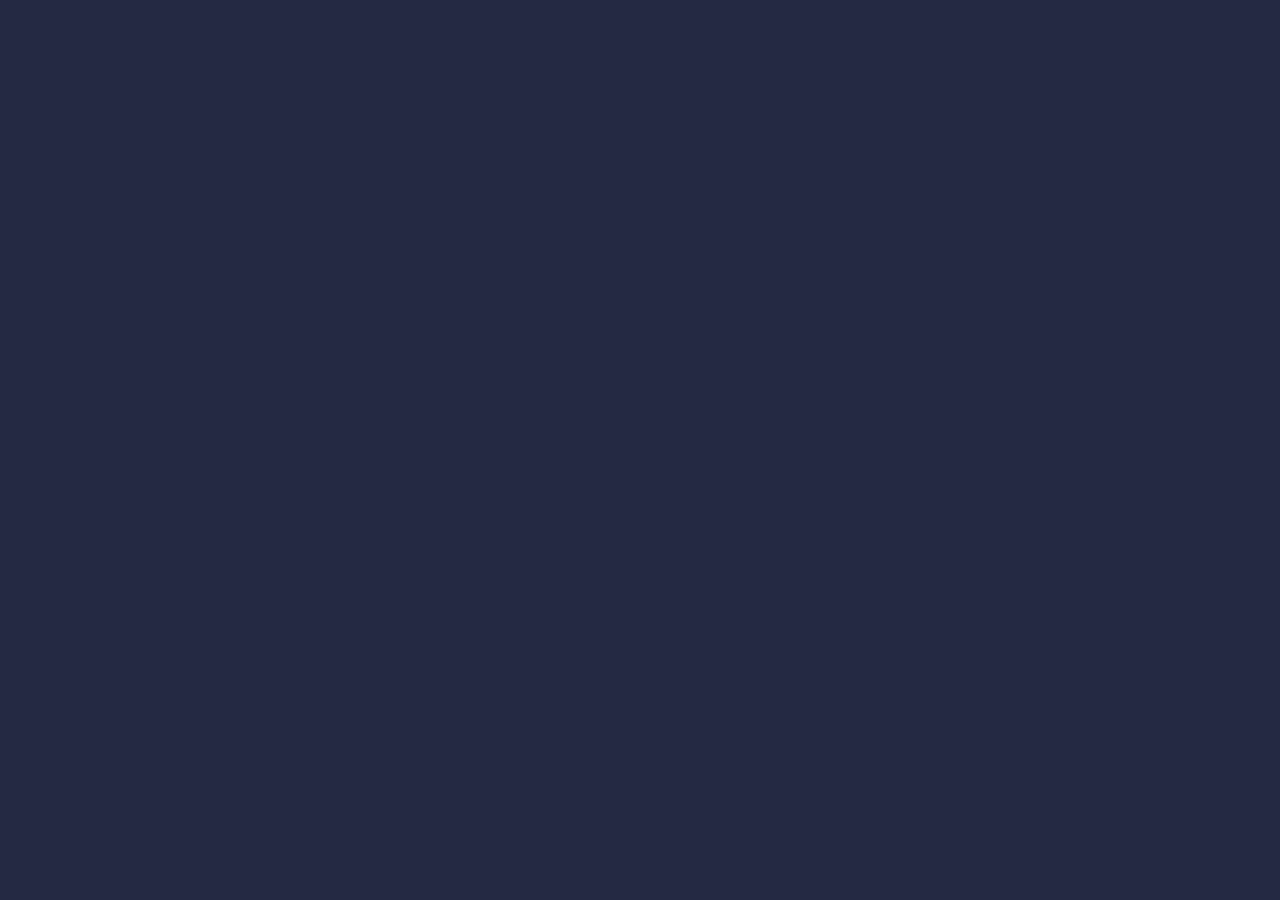
==== index.html @ 1e60e757 "Updating Analytics" ====
<!DOCTYPE HTML>
<!--
	Aerial by HTML5 UP
	html5up.net | @ajlkn
	Free for personal and commercial use under the CCA 3.0 license (html5up.net/license)
-->
<html>
	<head>
		<title>Vikrant Ramesh</title>
		<meta charset="utf-8" />
		<meta name="viewport" content="width=device-width, initial-scale=1, user-scalable=no" />
		<link rel="stylesheet" href="assets/css/main.css" />
		<noscript><link rel="stylesheet" href="assets/css/noscript.css" /></noscript>
	</head>
		<!-- Google tag (gtag.js) -->
	<script async src="https://www.googletagmanager.com/gtag/js?id=G-62KSE2J2TE"></script>
	<script>
	window.dataLayer = window.dataLayer || [];
	function gtag(){dataLayer.push(arguments);}
	gtag('js', new Date());

	gtag('config', 'G-62KSE2J2TE');
	</script>
	<body class="is-preload1">
		<div>
			<div id="wrapper">
				<div id="bg"></div>
				<div id="overlay"></div>
				<div id="main">

					<!-- Header -->
						<header id="header1">
							<h1>Vikrant Ramesh</h1>
							<p>Data Enthusiast &nbsp;&bull;&nbsp; Computer Science Student</p>
							<nav>
								<ul>
									<li><a href="https://www.linkedin.com/in/vikrant-ramesh-046061190/" class="icon brands fa-linkedin "><span class="label">LinkedIn</span></a></li>
									<li><a href="https://github.com/VikrantRamesh" class="icon brands fa-github"><span class="label">Github</span></a></li>
									<li><a href="mailto: rvikrant2004@gmail.com" class="icon solid fa-envelope"><span class="label">Email</span></a></li>
								</ul>
							</nav>
							<nav>
								<div class="scroll-down" onclick="scrollToMain()">
									<span class="icon solid fa-angle-down"></span>
									<span class="label">Scroll Down</span>
								</div>
							</nav>
						</header>
						
				<div id="main1">

					<!-- One -->
						<section id="one" class="tiles">
							<article>

								<header class="major">
									<h3><a href="https://drive.google.com/file/d/122Dzw0BTojg0Qlnf1fUZpt28vKupcntS/view?usp=sharing" class="link">Resume</a></h3>
									<p>download the Cover Letter</p>
								</header>
							</article>
							<article>

								<header class="major">
									<h3><a href="landing.html" class="link">Projects</a></h3>
									<p>Visit my projects</p>
								</header>
							</article>
							<article>

								<header class="major">
									<h3><a href="generic.html" class="link">Achievements</a></h3>
									<p>Honors and Awards</p>
								</header>
							</article>
							<article>
	
								<header class="major">
									<h3><a href="education.html" class="link">Education</a></h3>
									<p>University and Schooling</p>
								</header>
							</article>
							
						</section>
		
					<!-- Two -->
					<section id="three" style="background-color:navy;">
						<div class="inner">
							
							<header class="major">
								<h2>Contact me</h2>
							</header>
							<p style="align-items: flex-start; text-align: left;">Hope you liked my portfolio. Feel Free to get in touch with me via Linkedin! Or alternatively you could reach out via mail. Please find my Email ID in the bottom right!</p>
							<ul class="actions">
								<li><a href="https://www.linkedin.com/in/vikrant-ramesh-046061190/" class="button next">Visit Linkedin</a></li>
							</ul>
						</div>
					</section>

		
				</div>
			</div>
			
				<footer id="footer">
						<div class="inner">
							<ul class="icons">
								<li><a href="https://github.com/VikrantRamesh" class="icon brands alt fa-github"><span class="label">GitHub</span></a></li>
								<li><a href="https://www.linkedin.com/in/vikrant-ramesh-046061190/" class="icon brands alt fa-linkedin-in"><span class="label">LinkedIn</span></a></li>
								<li><a href="mailto: rvikrant2004@gmail.com" class="icon far  alt fa-envelope"><span class="label">Email</span></a></li>
							</ul>
						</div>
					</footer>

			</div>
			
		</div>
		<script src="https://code.jquery.com/jquery-3.6.0.min.js"></script>
		<script>
			function scrollToMain() {
				var mainSection = document.getElementById('main1');
				var mainSectionOffset = mainSection.offsetTop;

				window.scrollTo({
					top: mainSectionOffset,
					behavior: 'smooth'
				});
			}

			window.onload = function() { document.body.classList.remove('is-preload'); }
			window.ontouchmove = function() { return false; }
			window.onorientationchange = function() { document.body.scrollTop = 0; }
		</script>
		
		
	</body>

	
</html>
---- assets/css/main.css ----
@import url("https://fonts.googleapis.com/css?family=Source+Sans+Pro:300,900");
	@import url("fontawesome-all.min.css");

	/*
		Aerial by HTML5 UP
		html5up.net | @ajlkn
		Free for personal and commercial use under the CCA 3.0 license (html5up.net/license)
	*/

	html, body, div, span, applet, object,
	iframe, h1, h2, h3, h4, h5, h6, p, blockquote,
	pre, a, abbr, acronym, address, big, cite,
	code, del, dfn, em, img, ins, kbd, q, s, samp,
	small, strike, strong, sub, sup, tt, var, b,
	u, i, center, dl, dt, dd, ol, ul, li, fieldset,
	form, label, legend, table, caption, tbody,
	tfoot, thead, tr, th, td, article, aside,
	canvas, details, embed, figure, figcaption,
	footer, header1, hgroup, menu, nav, output, ruby,
	section, summary, time, mark, audio, video {
		margin: 0;
		padding: 0;
		border: 0;
		font-size: 100%;
		font: inherit;
		vertical-align: baseline;}

	article, aside, details, figcaption, figure,
	footer, header, hgroup, menu, nav, section {
		display: block;}

	body {
		line-height: 1;
	}

	ol, ul {
		list-style: none;
	}

	blockquote, q {
		quotes: none;
	}

		blockquote:before, blockquote:after, q:before, q:after {
			content: '';
			content: none;
		}

	table {
		border-collapse: collapse;
		border-spacing: 0;
	}

	body {
		-webkit-text-size-adjust: none;
	}

	mark {
		background-color: transparent;
		color: inherit;
	}

	input::-moz-focus-inner {
		border: 0;
		padding: 0;
	}

	input, select, textarea {
		-moz-appearance: none;
		-webkit-appearance: none;
		-ms-appearance: none;
		appearance: none;
	}

	/* Basic */

		html {
			box-sizing: border-box;
		}

		*, *:before, *:after {
			box-sizing: inherit;
		}

		body {
			background: #fff;
			overflow-y: auto;
		}

			body.is-preload1 *, body.is-preload1 *:before, body.is-preload1*:after {
				-moz-animation: none !important;
				-webkit-animation: none !important;
				-ms-animation: none !important;
				animation: none !important;
				-moz-transition: none !important;
				-webkit-transition: none !important;
				-ms-transition: none !important;
				transition: none !important;
				overflow-y: auto;
			}

		body, input, select, textarea {
			color: #fff;
			font-family: 'Source Sans Pro', sans-serif;
			font-size: 15pt;
			font-weight: 300 !important;
			letter-spacing: -0.025em;
			line-height: 1.75em;
		}

		a {
			-moz-transition: border-color 0.2s ease-in-out;
			-webkit-transition: border-color 0.2s ease-in-out;
			-ms-transition: border-color 0.2s ease-in-out;
			transition: border-color 0.2s ease-in-out;
			border-bottom: dotted 1px;
			color: inherit;
			outline: 0;
			text-decoration: none;
		}

			a:hover {
				border-color: transparent;
			}

	/* Icon */

		.icon {
			text-decoration: none;
			position: relative;
		}

			.icon:before {
				-moz-osx-font-smoothing: grayscale;
				-webkit-font-smoothing: antialiased;
				display: inline-block;
				font-style: normal;
				font-variant: normal;
				text-rendering: auto;
				line-height: 1;
				text-transform: none !important;
				font-family: 'Font Awesome 5 Free';
				font-weight: 400;
			}

			.icon > .label {
				display: none;
			}

			.icon.solid:before {
				font-weight: 900;
			}

			.icon.brands:before {
				font-family: 'Font Awesome 5 Brands';
			}

	/* Wrapper */

		@-moz-keyframes wrapper {
			0% {
				opacity: 0;
			}

			100% {
				opacity: 1;
			}
		}

		@-webkit-keyframes wrapper {
			0% {
				opacity: 0;
			}

			100% {
				opacity: 1;
			}
		}

		@-ms-keyframes wrapper {
			0% {
				opacity: 0;
			}

			100% {
				opacity: 1;
			}
		}

		@keyframes wrapper {
			0% {
				opacity: 0;
			}

			100% {
				opacity: 1;
			}
		}	

		#wrapper {
			overflow: auto;
			position: absolute;
			-moz-animation: wrapper 0s forwards;
			-webkit-animation: wrapper 0s forwards;
			-ms-animation: wrapper 0s forwards;
			animation: wrapper 0s forwards;
			height: auto;
			left: 0;
			opacity: 0;
			z-index: 1000;
			top: 0;
			width: 100%;
		}

	/* BG */

		#bg {
			-moz-animation: bg 60s linear infinite;
			-webkit-animation: bg 60s linear infinite;
			-ms-animation: bg 60s linear infinite;
			animation: bg 60s linear infinite;
			-moz-backface-visibility: hidden;
			-webkit-backface-visibility: hidden;
			-ms-backface-visibility: hidden;
			backface-visibility: hidden;
			-moz-transform: translate3d(0,0,0);
			-webkit-transform: translate3d(0,0,0);
			-ms-transform: translate3d(0,0,0);
			transform: translate3d(0,0,0);
		/* Set your background with this */

			background: #348cb2 url("images/bg.jpg") bottom left;
			background-repeat: repeat-x;
			height: 100%;
			left: 0;
			opacity: 1;
			position: fixed;
			top: 0;
		}

		@-moz-keyframes bg {
			0% {
				-moz-transform: translate3d(0,0,0);
				-webkit-transform: translate3d(0,0,0);
				-ms-transform: translate3d(0,0,0);
				transform: translate3d(0,0,0);
			}

			100% {
				-moz-transform: translate3d(-2250px,0,0);
				-webkit-transform: translate3d(-2250px,0,0);
				-ms-transform: translate3d(-2250px,0,0);
				transform: translate3d(-2250px,0,0);
			}
		}

		@-webkit-keyframes bg {
			0% {
				-moz-transform: translate3d(0,0,0);
				-webkit-transform: translate3d(0,0,0);
				-ms-transform: translate3d(0,0,0);
				transform: translate3d(0,0,0);
			}

			100% {
				-moz-transform: translate3d(-2250px,0,0);
				-webkit-transform: translate3d(-2250px,0,0);
				-ms-transform: translate3d(-2250px,0,0);
				transform: translate3d(-2250px,0,0);
			}
		}

		@-ms-keyframes bg {
			0% {
				-moz-transform: translate3d(0,0,0);
				-webkit-transform: translate3d(0,0,0);
				-ms-transform: translate3d(0,0,0);
				transform: translate3d(0,0,0);
			}

			100% {
				-moz-transform: translate3d(-2250px,0,0);
				-webkit-transform: translate3d(-2250px,0,0);
				-ms-transform: translate3d(-2250px,0,0);
				transform: translate3d(-2250px,0,0);
			}
		}

		@keyframes bg {
			0% {
				-moz-transform: translate3d(0,0,0);
				-webkit-transform: translate3d(0,0,0);
				-ms-transform: translate3d(0,0,0);
				transform: translate3d(0,0,0);
			}

			100% {
				-moz-transform: translate3d(-2250px,0,0);
				-webkit-transform: translate3d(-2250px,0,0);
				-ms-transform: translate3d(-2250px,0,0);
				transform: translate3d(-2250px,0,0);
			}
		}

		#bg {
			background-size: 2250px auto;
			width: 6750px;
		}

	/* Overlay */

		@-moz-keyframes overlay {
			0% {
				opacity: 0;
			}

			100% {
				opacity: 1;
			}
		}

		@-webkit-keyframes overlay {
			0% {
				opacity: 0;
			}

			100% {
				opacity: 1;
			}
		}

		@-ms-keyframes overlay {
			0% {
				opacity: 0;
			}

			100% {
				opacity: 1;
			}
		}

		@keyframes overlay {
			0% {
				opacity: 0;
			}

			100% {
				opacity: 1;
			}
		}

		#overlay {
			-moz-animation: overlay 0.25s 0.25s forwards;
			-webkit-animation: overlay 0.8s 0.8s forwards;
			-ms-animation: overlay 0.8s 0.8s forwards;
			animation: overlay 0.8s 0.8s forwards;
			background-attachment: fixed, fixed;
			background-image: url("images/overlay-pattern.png"), url("images/overlay.svg");
			background-position: top left, center center;
			background-repeat: repeat, no-repeat;
			background-size: auto, cover;
			height: 100%;
			left: 0;
			opacity: 0;
			overflow-y: auto;
  			-webkit-overflow-scrolling: touch; 
			position: fixed;
			top: 0;
			width: 100%;
		}

	/* Main */

		#main {
			height: 100%;
			left: 0;
			position: fixed;
			text-align: center;	
			top: 0;
			width: 100%;
			overflow: auto;
		}

			#main:before {
				content: '';
				display: inline-block;
				height: 100%;
				margin-right: 0;
				vertical-align: middle;
				width: 1px;
			}

	/* Header */

		@-moz-keyframes header1 {
			0% {
				-moz-transform: translate3d(0,1em,0);
				-webkit-transform: translate3d(0,1em,0);
				-ms-transform: translate3d(0,1em,0);
				transform: translate3d(0,1em,0);
				opacity: 0;
			}

			100% {
				-moz-transform: translate3d(0,0,0);
				-webkit-transform: translate3d(0,0,0);
				-ms-transform: translate3d(0,0,0);
				transform: translate3d(0,0,0);
				opacity: 1;
			}
		}

		@-webkit-keyframes header1 {
			0% {
				-moz-transform: translate3d(0,1em,0);
				-webkit-transform: translate3d(0,1em,0);
				-ms-transform: translate3d(0,1em,0);
				transform: translate3d(0,1em,0);
				opacity: 0;
			}

			100% {
				-moz-transform: translate3d(0,0,0);
				-webkit-transform: translate3d(0,0,0);
				-ms-transform: translate3d(0,0,0);
				transform: translate3d(0,0,0);
				opacity: 1;
			}
		}

		@-ms-keyframes header1 {
			0% {
				-moz-transform: translate3d(0,1em,0);
				-webkit-transform: translate3d(0,1em,0);
				-ms-transform: translate3d(0,1em,0);
				transform: translate3d(0,1em,0);
				opacity: 0;
			}

			100% {
				-moz-transform: translate3d(0,0,0);
				-webkit-transform: translate3d(0,0,0);
				-ms-transform: translate3d(0,0,0);
				transform: translate3d(0,0,0);
				opacity: 1;
			}
		}

		@keyframes header1 {
			0% {
				-moz-transform: translate3d(0,1em,0);
				-webkit-transform: translate3d(0,1em,0);
				-ms-transform: translate3d(0,1em,0);
				transform: translate3d(0,1em,0);
				opacity: 0;
			}

			100% {
				-moz-transform: translate3d(0,0,0);
				-webkit-transform: translate3d(0,0,0);
				-ms-transform: translate3d(0,0,0);
				transform: translate3d(0,0,0);
				opacity: 1;
			}
		}

		@-moz-keyframes nav-icons {
			0% {
				-moz-transform: translate3d(0,1em,0);
				-webkit-transform: translate3d(0,1em,0);
				-ms-transform: translate3d(0,1em,0);
				transform: translate3d(0,1em,0);
				opacity: 0;
			}

			100% {
				-moz-transform: translate3d(0,0,0);
				-webkit-transform: translate3d(0,0,0);
				-ms-transform: translate3d(0,0,0);
				transform: translate3d(0,0,0);
				opacity: 1;
			}
		}

		@-webkit-keyframes nav-icons {
			0% {
				-moz-transform: translate3d(0,1em,0);
				-webkit-transform: translate3d(0,1em,0);
				-ms-transform: translate3d(0,1em,0);
				transform: translate3d(0,1em,0);
				opacity: 0;
			}

			100% {
				-moz-transform: translate3d(0,0,0);
				-webkit-transform: translate3d(0,0,0);
				-ms-transform: translate3d(0,0,0);
				transform: translate3d(0,0,0);
				opacity: 1;
			}
		}

		@-ms-keyframes nav-icons {
			0% {
				-moz-transform: translate3d(0,1em,0);
				-webkit-transform: translate3d(0,1em,0);
				-ms-transform: translate3d(0,1em,0);
				transform: translate3d(0,1em,0);
				opacity: 0;
			}

			100% {
				-moz-transform: translate3d(0,0,0);
				-webkit-transform: translate3d(0,0,0);
				-ms-transform: translate3d(0,0,0);
				transform: translate3d(0,0,0);
				opacity: 1;
			}
		}

		@keyframes nav-icons {
			0% {
				-moz-transform: translate3d(0,1em,0);
				-webkit-transform: translate3d(0,1em,0);
				-ms-transform: translate3d(0,1em,0);
				transform: translate3d(0,1em,0);
				opacity: 0;
			}

			100% {
				-moz-transform: translate3d(0,0,0);
				-webkit-transform: translate3d(0,0,0);
				-ms-transform: translate3d(0,0,0);
				transform: translate3d(0,0,0);
				opacity: 1;
			}
		}

		#header1 {
			-moz-animation: header1 1s 0.7s forwards;
			-webkit-animation: header1 1s 0.7s forwards;
			-ms-animation: header1 1s 0.7s forwards;
			animation: header1 1s 0.7s forwards;
			-moz-backface-visibility: hidden;
			-webkit-backface-visibility: hidden;
			-ms-backface-visibility: hidden;
			backface-visibility: hidden;
			-moz-transform: translate3d(0,0,0);
			-webkit-transform: translate3d(0,0,0);
			-ms-transform: translate3d(0,0,0);
			transform: translate3d(0,0,0);
			cursor: default;
			display: inline-block;
			opacity: 0;
			position: relative;
			text-align: center;
			top: -1em;
			vertical-align: middle;
			width: 90%;
			top:5%;
		}

			#header1 h1 {
				font-size: 4.35em;
				font-weight: 900;
				letter-spacing: -0.035em;
				line-height: 1em;
				margin-bottom: 0px;
			}

			#header1 p {
				font-size: 1.25em;
				margin: 0.75em 0 0.25em 0;
				opacity: 0.75;
			}

			#header1 nav {
				margin: 1.5em 0 0 0;
			}

				#header1 nav li {
					-moz-animation: nav-icons 0.75s ease-in-out forwards;
					-webkit-animation: nav-icons 0.75s ease-in-out forwards;
					-ms-animation: nav-icons 0.75s ease-in-out forwards;
					animation: nav-icons 0.75s ease-in-out forwards;
					-moz-backface-visibility: hidden;
					-webkit-backface-visibility: hidden;
					-ms-backface-visibility: hidden;
					backface-visibility: hidden;
					-moz-transform: translate3d(0,0,0);
					-webkit-transform: translate3d(0,0,0);
					-ms-transform: translate3d(0,0,0);
					transform: translate3d(0,0,0);
					display: inline-block;
					height: 5.35em;
					line-height: 5.885em;
					opacity: 0;
					position: relative;
					top: 0;
					width: 5.35em;
				}

					#header1 nav li:nth-child(1) {
						-moz-animation-delay: 1.0s;
						-webkit-animation-delay: 1.0s;
						-ms-animation-delay: 1.0s;
						animation-delay: 1.0s;
					}

					#header1 nav li:nth-child(2) {
						-moz-animation-delay: 1.25s;
						-webkit-animation-delay: 1.25s;
						-ms-animation-delay: 1.25s;
						animation-delay: 1.25s;
					}

					#header1 nav li:nth-child(3) {
						-moz-animation-delay: 1.5s;
						-webkit-animation-delay: 1.5s;
						-ms-animation-delay: 1.5s;
						animation-delay: 1.5s;
					}

					#header1 nav li:nth-child(4) {
						-moz-animation-delay: 1.75s;
						-webkit-animation-delay: 1.75s;
						-ms-animation-delay: 1.75s;
						animation-delay: 1.75s;
					}

					#header1 nav li:nth-child(5) {
						-moz-animation-delay: 2s;
						-webkit-animation-delay: 2s;
						-ms-animation-delay:2s;
						animation-delay: 2s;
					}

					#header1 nav li:nth-child(6) {
						-moz-animation-delay: 3.75s;
						-webkit-animation-delay: 3.75s;
						-ms-animation-delay: 3.75s;
						animation-delay: 3.75s;
					}

					#header1 nav li:nth-child(7) {
						-moz-animation-delay: 4s;
						-webkit-animation-delay: 4s;
						-ms-animation-delay: 4s;
						animation-delay: 4s;
					}

					#header1 nav li:nth-child(8) {
						-moz-animation-delay: 4.25s;
						-webkit-animation-delay: 4.25s;
						-ms-animation-delay: 4.25s;
						animation-delay: 4.25s;
					}

					#header1 nav li:nth-child(9) {
						-moz-animation-delay: 4.5s;
						-webkit-animation-delay: 4.5s;
						-ms-animation-delay: 4.5s;
						animation-delay: 4.5s;
					}

					#header1 nav li:nth-child(10) {
						-moz-animation-delay: 4.75s;
						-webkit-animation-delay: 4.75s;
						-ms-animation-delay: 4.75s;
						animation-delay: 4.75s;
					}

				#header1 nav a {
					-webkit-tap-highlight-color: rgba(0, 0, 0, 0);
					-webkit-touch-callout: none;
					border: 0;
					display: inline-block;
				}

					#header1 nav a:before {
						-moz-transition: all 0.2s ease-in-out;
						-webkit-transition: all 0.2s ease-in-out;
						-ms-transition: all 0.2s ease-in-out;
						transition: all 0.2s ease-in-out;
						border-radius: 100%;
						border: solid 1px #fff;
						display: block;
						font-size: 1.75em;
						height: 2.5em;
						line-height: 2.5em;
						position: relative;
						text-align: center;
						top: 0;
						width: 2.5em;
					}

					#header1 nav a:hover {
						font-size: 1.1em;
					}

						#header1 nav a:hover:before {
							background-color: rgba(255, 255, 255, 0.175);
							color: #fff;
						}

					#header1 nav a:active {
						font-size: 0.95em;
						background: none;
					}

						#header1 nav a:active:before {
							background-color: rgba(255, 255, 255, 0.35);
							color: #fff;
						}

					#header1 nav a span {
						display: none;
					}

	/* Footer */

		#footer {
			background-image: -moz-linear-gradient(top, rgba(0,0,0,0), rgba(0,0,0,0.5) 75%);
			background-image: -webkit-linear-gradient(top, rgba(0,0,0,0), rgba(0,0,0,0.5) 75%);
			background-image: -ms-linear-gradient(top, rgba(0,0,0,0), rgba(0,0,0,0.5) 75%);
			background-image: linear-gradient(top, rgba(0,0,0,0), rgba(0,0,0,0.5) 75%);
			bottom: 0;
			cursor: default;
			height: 6em;
			left: 0;
			line-height: 8em;
			position: absolute;
			pointer-events: none;
			width: 100%;
			position: fixed;
			text-align: right;
			padding: 0 2rem 0 0;
		}

		#footer li {
			pointer-events: auto; /* Re-enable pointer events for links */
		}
	

	/* Wide */

		@media screen and (max-width: 1680px) {

			/* Basic */

				body, input, select, textarea {
					font-size: 13pt;
				}

			/* BG */

				@-moz-keyframes bg {
					0% {
						-moz-transform: translate3d(0,0,0);
						-webkit-transform: translate3d(0,0,0);
						-ms-transform: translate3d(0,0,0);
						transform: translate3d(0,0,0);
					}

					100% {
						-moz-transform: translate3d(-1500px,0,0);
						-webkit-transform: translate3d(-1500px,0,0);
						-ms-transform: translate3d(-1500px,0,0);
						transform: translate3d(-1500px,0,0);
					}

		}

			@-webkit-keyframes bg {
				0% {
					-moz-transform: translate3d(0,0,0);
					-webkit-transform: translate3d(0,0,0);
					-ms-transform: translate3d(0,0,0);
					transform: translate3d(0,0,0);
				}

				100% {
					-moz-transform: translate3d(-1500px,0,0);
					-webkit-transform: translate3d(-1500px,0,0);
					-ms-transform: translate3d(-1500px,0,0);
					transform: translate3d(-1500px,0,0);
				}
				}

			@-ms-keyframes bg {
				0% {
					-moz-transform: translate3d(0,0,0);
					-webkit-transform: translate3d(0,0,0);
					-ms-transform: translate3d(0,0,0);
					transform: translate3d(0,0,0);
				}

				100% {
					-moz-transform: translate3d(-1500px,0,0);
					-webkit-transform: translate3d(-1500px,0,0);
					-ms-transform: translate3d(-1500px,0,0);
					transform: translate3d(-1500px,0,0);
				}
			}

			@keyframes bg {
				0% {
					-moz-transform: translate3d(0,0,0);
					-webkit-transform: translate3d(0,0,0);
					-ms-transform: translate3d(0,0,0);
					transform: translate3d(0,0,0);
				}

				100% {
					-moz-transform: translate3d(-1500px,0,0);
					-webkit-transform: translate3d(-1500px,0,0);
					-ms-transform: translate3d(-1500px,0,0);
					transform: translate3d(-1500px,0,0);
				}
			}

			#bg {
				background-size: 1500px auto;
				width: 4500px;
			} }

	/* Normal */

		@media screen and (max-width: 1280px) {

			/* Basic */

				body, input, select, textarea {
					font-size: 12pt;
				}

			/* BG */

				@-moz-keyframes bg {
					0% {
						-moz-transform: translate3d(0,0,0);
						-webkit-transform: translate3d(0,0,0);
						-ms-transform: translate3d(0,0,0);
						transform: translate3d(0,0,0);
					}

					100% {
						-moz-transform: translate3d(-750px,0,0);
						-webkit-transform: translate3d(-750px,0,0);
						-ms-transform: translate3d(-750px,0,0);
						transform: translate3d(-750px,0,0);
					}

		}

			@-webkit-keyframes bg {
				0% {
					-moz-transform: translate3d(0,0,0);
					-webkit-transform: translate3d(0,0,0);
					-ms-transform: translate3d(0,0,0);
					transform: translate3d(0,0,0);
				}

				100% {
					-moz-transform: translate3d(-750px,0,0);
					-webkit-transform: translate3d(-750px,0,0);
					-ms-transform: translate3d(-750px,0,0);
					transform: translate3d(-750px,0,0);
				}
				}

			@-ms-keyframes bg {
				0% {
					-moz-transform: translate3d(0,0,0);
					-webkit-transform: translate3d(0,0,0);
					-ms-transform: translate3d(0,0,0);
					transform: translate3d(0,0,0);
				}

				100% {
					-moz-transform: translate3d(-750px,0,0);
					-webkit-transform: translate3d(-750px,0,0);
					-ms-transform: translate3d(-750px,0,0);
					transform: translate3d(-750px,0,0);
				}
			}

			@keyframes bg {
				0% {
					-moz-transform: translate3d(0,0,0);
					-webkit-transform: translate3d(0,0,0);
					-ms-transform: translate3d(0,0,0);
					transform: translate3d(0,0,0);
				}

				100% {
					-moz-transform: translate3d(-750px,0,0);
					-webkit-transform: translate3d(-750px,0,0);
					-ms-transform: translate3d(-750px,0,0);
					transform: translate3d(-750px,0,0);
				}
			}

			#bg {
				background-size: 750px auto;
				width: 2250px;
			} }

	/* Mobile */

		@media screen and (max-width: 736px) {

			/* Basic */

				body {
					min-width: 320px;
				}

				body, input, select, textarea {
					font-size: 11pt;
				}

			/* BG */

				@-moz-keyframes bg {
					0% {
						-moz-transform: translate3d(0,0,0);
						-webkit-transform: translate3d(0,0,0);
						-ms-transform: translate3d(0,0,0);
						transform: translate3d(0,0,0);
					}

					100% {
						-moz-transform: translate3d(-300px,0,0);
						-webkit-transform: translate3d(-300px,0,0);
						-ms-transform: translate3d(-300px,0,0);
						transform: translate3d(-300px,0,0);
					}

		}

			@-webkit-keyframes bg {
				0% {
					-moz-transform: translate3d(0,0,0);
					-webkit-transform: translate3d(0,0,0);
					-ms-transform: translate3d(0,0,0);
					transform: translate3d(0,0,0);
				}

				100% {
					-moz-transform: translate3d(-300px,0,0);
					-webkit-transform: translate3d(-300px,0,0);
					-ms-transform: translate3d(-300px,0,0);
					transform: translate3d(-300px,0,0);
				}
				}

			@-ms-keyframes bg {
				0% {
					-moz-transform: translate3d(0,0,0);
					-webkit-transform: translate3d(0,0,0);
					-ms-transform: translate3d(0,0,0);
					transform: translate3d(0,0,0);
				}

				100% {
					-moz-transform: translate3d(-300px,0,0);
					-webkit-transform: translate3d(-300px,0,0);
					-ms-transform: translate3d(-300px,0,0);
					transform: translate3d(-300px,0,0);
				}
			}

			@keyframes bg {
				0% {
					-moz-transform: translate3d(0,0,0);
					-webkit-transform: translate3d(0,0,0);
					-ms-transform: translate3d(0,0,0);
					transform: translate3d(0,0,0);
				}

				100% {
					-moz-transform: translate3d(-300px,0,0);
					-webkit-transform: translate3d(-300px,0,0);
					-ms-transform: translate3d(-300px,0,0);
					transform: translate3d(-300px,0,0);
				}
			}

			#bg {
				background-size: 300px auto;
				width: 900px;
			}

		/* Header */

			#header1 h1 {
				font-size: 2.5em;
			}

			#header1 p {
				font-size: 1em;
			}

			#header1 nav {
				font-size: 1em;
			}

				#header1 nav a:hover {
					font-size: 1em;
				}

				#header1 nav a:active {
					font-size: 1em;
				} }

	/* Mobile (Portrait) */

		@media screen and (max-width: 480px) {

			/* BG */

				@-moz-keyframes bg {
					0% {
						-moz-transform: translate3d(0,0,0);
						-webkit-transform: translate3d(0,0,0);
						-ms-transform: translate3d(0,0,0);
						transform: translate3d(0,0,0);
					}

					100% {
						-moz-transform: translate3d(-412.5px,0,0);
						-webkit-transform: translate3d(-412.5px,0,0);
						-ms-transform: translate3d(-412.5px,0,0);
						transform: translate3d(-412.5px,0,0);
					}

		}

			@-webkit-keyframes bg {
				0% {
					-moz-transform: translate3d(0,0,0);
					-webkit-transform: translate3d(0,0,0);
					-ms-transform: translate3d(0,0,0);
					transform: translate3d(0,0,0);
				}

				100% {
					-moz-transform: translate3d(-412.5px,0,0);
					-webkit-transform: translate3d(-412.5px,0,0);
					-ms-transform: translate3d(-412.5px,0,0);
					transform: translate3d(-412.5px,0,0);
				}
				}

			@-ms-keyframes bg {
				0% {
					-moz-transform: translate3d(0,0,0);
					-webkit-transform: translate3d(0,0,0);
					-ms-transform: translate3d(0,0,0);
					transform: translate3d(0,0,0);
				}

				100% {
					-moz-transform: translate3d(-412.5px,0,0);
					-webkit-transform: translate3d(-412.5px,0,0);
					-ms-transform: translate3d(-412.5px,0,0);
					transform: translate3d(-412.5px,0,0);
				}
			}

			@keyframes bg {
				0% {
					-moz-transform: translate3d(0,0,0);
					-webkit-transform: translate3d(0,0,0);
					-ms-transform: translate3d(0,0,0);
					transform: translate3d(0,0,0);
				}

				100% {
					-moz-transform: translate3d(-412.5px,0,0);
					-webkit-transform: translate3d(-412.5px,0,0);
					-ms-transform: translate3d(-412.5px,0,0);
					transform: translate3d(-412.5px,0,0);
				}
			}

			#bg {
				background-size: 412.5px auto;
				width: 1237.5px;
			}

		/* Header */

			#header1 nav {
				padding: 0 1em;
			} }

//////////////////////////////////////////////////////////////////////////////////////////////////////////////////////////////////////////

@import url(fontawesome-all.min.css);
@import url("https://fonts.googleapis.com/css?family=Source+Sans+Pro:300,300italic,600,600italic");

/*
	Forty by HTML5 UP
	html5up.net | @ajlkn
	Free for personal and commercial use under the CCA 3.0 license (html5up.net/license)
*/

html, body, div, span, applet, object,
iframe, h1, h2, h3, h4, h5, h6, p, blockquote,
pre, a, abbr, acronym, address, big, cite,
code, del, dfn, em, img, ins, kbd, q, s, samp,
small, strike, strong, sub, sup, tt, var, b,
u, i, center, dl, dt, dd, ol, ul, li, fieldset,
form, label, legend, table, caption, tbody,
tfoot, thead, tr, th, td, article, aside,
canvas, details, embed, figure, figcaption,
footer, header, hgroup, menu, nav, output, ruby,
section, summary, time, mark, audio, video {
	margin: 0;
	padding: 0;
	border: 0;
	font-size: 100%;
	font: inherit;
	vertical-align: baseline;}

article, aside, details, figcaption, figure,
footer, header, hgroup, menu, nav, section {
	display: block;}

body {
	line-height: 1;
}

ol, ul {
	list-style: none;
}

blockquote, q {
	quotes: none;
}

	blockquote:before, blockquote:after, q:before, q:after {
		content: '';
		content: none;
	}

table {
	border-collapse: collapse;
	border-spacing: 0;
}

body {
	-webkit-text-size-adjust: none;
}

mark {
	background-color: transparent;
	color: inherit;
}

input::-moz-focus-inner {
	border: 0;
	padding: 0;
}

input, select, textarea {
	-moz-appearance: none;
	-webkit-appearance: none;
	-ms-appearance: none;
	appearance: none;
}

/* Basic */

	@-ms-viewport {
		width: device-width;
	}

	body {
		-ms-overflow-style: scrollbar;
	}

	@media screen and (max-width: 480px) {

		html, body {
			min-width: 320px;
		}

	}

	html {
		box-sizing: border-box;
	}

	*, *:before, *:after {
		box-sizing: inherit;
	}

	body {
		background: #242943;
	}

		body.is-preload *, body.is-preload *:before, body.is-preload *:after {
			-moz-animation: none !important;
			-webkit-animation: none !important;
			-ms-animation: none !important;
			animation: none !important;
			-moz-transition: none !important;
			-webkit-transition: none !important;
			-ms-transition: none !important;
			transition: none !important;
		}

/* Type */

	body, input, select, textarea {
		color: #ffffff;
		font-family: "Source Sans Pro", Helvetica, sans-serif;
		font-size: 17pt;
		font-weight: 300;
		letter-spacing: 0.025em;
		line-height: 1.65;
	}

		@media screen and (max-width: 1680px) {

			body, input, select, textarea {
				font-size: 14pt;
			}

		}

		@media screen and (max-width: 1280px) {

			body, input, select, textarea {
				font-size: 12pt;
			}

		}

		@media screen and (max-width: 360px) {

			body, input, select, textarea {
				font-size: 11pt;
			}

		}

	a {
		-moz-transition: color 0.2s ease-in-out, border-bottom-color 0.2s ease-in-out;
		-webkit-transition: color 0.2s ease-in-out, border-bottom-color 0.2s ease-in-out;
		-ms-transition: color 0.2s ease-in-out, border-bottom-color 0.2s ease-in-out;
		transition: color 0.2s ease-in-out, border-bottom-color 0.2s ease-in-out;
		border-bottom: dotted 1px;
		color: inherit;
		text-decoration: none;
	}

		a:hover {
			border-bottom-color: transparent;
			color: #9bf1ff !important;
		}

		a:active {
			color: #53e3fb !important;
		}

	strong, b {
		color: #ffffff;
		font-weight: 600;
	}

	em, i {
		font-style: italic;
	}

	p {
		margin: 0 0 2em 0;
	}

	h1, h2, h3, h4, h5, h6 {
		color: #ffffff;
		font-weight: 600;
		line-height: 1.65;
		margin: 0 0 1em 0;
	}

		h1 a, h2 a, h3 a, h4 a, h5 a, h6 a {
			color: inherit;
			border-bottom: 0;
		}

	h1 {
		font-size: 2.5em;
	}

	h2 {
		font-size: 1.75em;
	}

	h3 {
		font-size: 1.35em;
	}

	h4 {
		font-size: 1.1em;
	}

	h5 {
		font-size: 0.9em;
	}

	h6 {
		font-size: 0.7em;
	}

	@media screen and (max-width: 736px) {

		h1 {
			font-size: 2em;
		}

		h2 {
			font-size: 1.5em;
		}

		h3 {
			font-size: 1.25em;
		}

	}

	sub {
		font-size: 0.8em;
		position: relative;
		top: 0.5em;
	}

	sup {
		font-size: 0.8em;
		position: relative;
		top: -0.5em;
	}

	blockquote {
		border-left: solid 4px rgba(212, 212, 255, 0.1);
		font-style: italic;
		margin: 0 0 2em 0;
		padding: 0.5em 0 0.5em 2em;
	}

	code {
		background: rgba(212, 212, 255, 0.035);
		font-family: "Courier New", monospace;
		font-size: 0.9em;
		margin: 0 0.25em;
		padding: 0.25em 0.65em;
	}

	pre {
		-webkit-overflow-scrolling: touch;
		font-family: "Courier New", monospace;
		font-size: 0.9em;
		margin: 0 0 2em 0;
	}

		pre code {
			display: block;
			line-height: 1.75;
			padding: 1em 1.5em;
			overflow-x: auto;
		}

	hr {
		border: 0;
		border-bottom: solid 1px rgba(212, 212, 255, 0.1);
		margin: 2em 0;
	}

		hr.major {
			margin: 3em 0;
		}

	.align-left {
		text-align: left;
	}

	.align-center {
		text-align: center;
	}

	.align-right {
		text-align: right;
	}

/* Row */

	.row {
		display: flex;
		flex-wrap: wrap;
		box-sizing: border-box;
		align-items: stretch;
	}

		.row > * {
			box-sizing: border-box;
		}

		.row.gtr-uniform > * > :last-child {
			margin-bottom: 0;
		}

		.row.aln-left {
			justify-content: flex-start;
		}

		.row.aln-center {
			justify-content: center;
		}

		.row.aln-right {
			justify-content: flex-end;
		}

		.row.aln-top {
			align-items: flex-start;
		}

		.row.aln-middle {
			align-items: center;
		}

		.row.aln-bottom {
			align-items: flex-end;
		}

		.row > .imp {
			order: -1;
		}

		.row > .col-1 {
			width: 8.33333%;
		}

		.row > .off-1 {
			margin-left: 8.33333%;
		}

		.row > .col-2 {
			width: 16.66667%;
		}

		.row > .off-2 {
			margin-left: 16.66667%;
		}

		.row > .col-3 {
			width: 25%;
		}

		.row > .off-3 {
			margin-left: 25%;
		}

		.row > .col-4 {
			width: 33.33333%;
		}

		.row > .off-4 {
			margin-left: 33.33333%;
		}

		.row > .col-5 {
			width: 41.66667%;
		}

		.row > .off-5 {
			margin-left: 41.66667%;
		}

		.row > .col-6 {
			width: 50%;
		}

		.row > .off-6 {
			margin-left: 50%;
		}

		.row > .col-7 {
			width: 58.33333%;
		}

		.row > .off-7 {
			margin-left: 58.33333%;
		}

		.row > .col-8 {
			width: 66.66667%;
		}

		.row > .off-8 {
			margin-left: 66.66667%;
		}

		.row > .col-9 {
			width: 75%;
		}

		.row > .off-9 {
			margin-left: 75%;
		}

		.row > .col-10 {
			width: 83.33333%;
		}

		.row > .off-10 {
			margin-left: 83.33333%;
		}

		.row > .col-11 {
			width: 91.66667%;
		}

		.row > .off-11 {
			margin-left: 91.66667%;
		}

		.row > .col-12 {
			width: 100%;
		}

		.row > .off-12 {
			margin-left: 100%;
		}

		.row.gtr-0 {
			margin-top: 0;
			margin-left: 0em;
		}

			.row.gtr-0 > * {
				padding: 0 0 0 0em;
			}

			.row.gtr-0.gtr-uniform {
				margin-top: 0em;
			}

				.row.gtr-0.gtr-uniform > * {
					padding-top: 0em;
				}

		.row.gtr-25 {
			margin-top: 0;
			margin-left: -0.5em;
		}

			.row.gtr-25 > * {
				padding: 0 0 0 0.5em;
			}

			.row.gtr-25.gtr-uniform {
				margin-top: -0.5em;
			}

				.row.gtr-25.gtr-uniform > * {
					padding-top: 0.5em;
				}

		.row.gtr-50 {
			margin-top: 0;
			margin-left: -1em;
		}

			.row.gtr-50 > * {
				padding: 0 0 0 1em;
			}

			.row.gtr-50.gtr-uniform {
				margin-top: -1em;
			}

				.row.gtr-50.gtr-uniform > * {
					padding-top: 1em;
				}

		.row {
			margin-top: 0;
			margin-left: -2em;
		}

			.row > * {
				padding: 0 0 0 2em;
			}

			.row.gtr-uniform {
				margin-top: -2em;
			}

				.row.gtr-uniform > * {
					padding-top: 2em;
				}

		.row.gtr-150 {
			margin-top: 0;
			margin-left: -3em;
		}

			.row.gtr-150 > * {
				padding: 0 0 0 3em;
			}

			.row.gtr-150.gtr-uniform {
				margin-top: -3em;
			}

				.row.gtr-150.gtr-uniform > * {
					padding-top: 3em;
				}

		.row.gtr-200 {
			margin-top: 0;
			margin-left: -4em;
		}

			.row.gtr-200 > * {
				padding: 0 0 0 4em;
			}

			.row.gtr-200.gtr-uniform {
				margin-top: -4em;
			}

				.row.gtr-200.gtr-uniform > * {
					padding-top: 4em;
				}

		@media screen and (max-width: 1680px) {

			.row {
				display: flex;
				flex-wrap: wrap;
				box-sizing: border-box;
				align-items: stretch;
			}

				.row > * {
					box-sizing: border-box;
				}

				.row.gtr-uniform > * > :last-child {
					margin-bottom: 0;
				}

				.row.aln-left {
					justify-content: flex-start;
				}

				.row.aln-center {
					justify-content: center;
				}

				.row.aln-right {
					justify-content: flex-end;
				}

				.row.aln-top {
					align-items: flex-start;
				}

				.row.aln-middle {
					align-items: center;
				}

				.row.aln-bottom {
					align-items: flex-end;
				}

				.row > .imp-xlarge {
					order: -1;
				}

				.row > .col-1-xlarge {
					width: 8.33333%;
				}

				.row > .off-1-xlarge {
					margin-left: 8.33333%;
				}

				.row > .col-2-xlarge {
					width: 16.66667%;
				}

				.row > .off-2-xlarge {
					margin-left: 16.66667%;
				}

				.row > .col-3-xlarge {
					width: 25%;
				}

				.row > .off-3-xlarge {
					margin-left: 25%;
				}

				.row > .col-4-xlarge {
					width: 33.33333%;
				}

				.row > .off-4-xlarge {
					margin-left: 33.33333%;
				}

				.row > .col-5-xlarge {
					width: 41.66667%;
				}

				.row > .off-5-xlarge {
					margin-left: 41.66667%;
				}

				.row > .col-6-xlarge {
					width: 50%;
				}

				.row > .off-6-xlarge {
					margin-left: 50%;
				}

				.row > .col-7-xlarge {
					width: 58.33333%;
				}

				.row > .off-7-xlarge {
					margin-left: 58.33333%;
				}

				.row > .col-8-xlarge {
					width: 66.66667%;
				}

				.row > .off-8-xlarge {
					margin-left: 66.66667%;
				}

				.row > .col-9-xlarge {
					width: 75%;
				}

				.row > .off-9-xlarge {
					margin-left: 75%;
				}

				.row > .col-10-xlarge {
					width: 83.33333%;
				}

				.row > .off-10-xlarge {
					margin-left: 83.33333%;
				}

				.row > .col-11-xlarge {
					width: 91.66667%;
				}

				.row > .off-11-xlarge {
					margin-left: 91.66667%;
				}

				.row > .col-12-xlarge {
					width: 100%;
				}

				.row > .off-12-xlarge {
					margin-left: 100%;
				}

				.row.gtr-0 {
					margin-top: 0;
					margin-left: 0em;
				}

					.row.gtr-0 > * {
						padding: 0 0 0 0em;
					}

					.row.gtr-0.gtr-uniform {
						margin-top: 0em;
					}

						.row.gtr-0.gtr-uniform > * {
							padding-top: 0em;
						}

				.row.gtr-25 {
					margin-top: 0;
					margin-left: -0.5em;
				}

					.row.gtr-25 > * {
						padding: 0 0 0 0.5em;
					}

					.row.gtr-25.gtr-uniform {
						margin-top: -0.5em;
					}

						.row.gtr-25.gtr-uniform > * {
							padding-top: 0.5em;
						}

				.row.gtr-50 {
					margin-top: 0;
					margin-left: -1em;
				}

					.row.gtr-50 > * {
						padding: 0 0 0 1em;
					}

					.row.gtr-50.gtr-uniform {
						margin-top: -1em;
					}

						.row.gtr-50.gtr-uniform > * {
							padding-top: 1em;
						}

				.row {
					margin-top: 0;
					margin-left: -2em;
				}

					.row > * {
						padding: 0 0 0 2em;
					}

					.row.gtr-uniform {
						margin-top: -2em;
					}

						.row.gtr-uniform > * {
							padding-top: 2em;
						}

				.row.gtr-150 {
					margin-top: 0;
					margin-left: -3em;
				}

					.row.gtr-150 > * {
						padding: 0 0 0 3em;
					}

					.row.gtr-150.gtr-uniform {
						margin-top: -3em;
					}

						.row.gtr-150.gtr-uniform > * {
							padding-top: 3em;
						}

				.row.gtr-200 {
					margin-top: 0;
					margin-left: -4em;
				}

					.row.gtr-200 > * {
						padding: 0 0 0 4em;
					}

					.row.gtr-200.gtr-uniform {
						margin-top: -4em;
					}

						.row.gtr-200.gtr-uniform > * {
							padding-top: 4em;
						}

		}

		@media screen and (max-width: 1280px) {

			.row {
				display: flex;
				flex-wrap: wrap;
				box-sizing: border-box;
				align-items: stretch;
			}

				.row > * {
					box-sizing: border-box;
				}

				.row.gtr-uniform > * > :last-child {
					margin-bottom: 0;
				}

				.row.aln-left {
					justify-content: flex-start;
				}

				.row.aln-center {
					justify-content: center;
				}

				.row.aln-right {
					justify-content: flex-end;
				}

				.row.aln-top {
					align-items: flex-start;
				}

				.row.aln-middle {
					align-items: center;
				}

				.row.aln-bottom {
					align-items: flex-end;
				}

				.row > .imp-large {
					order: -1;
				}

				.row > .col-1-large {
					width: 8.33333%;
				}

				.row > .off-1-large {
					margin-left: 8.33333%;
				}

				.row > .col-2-large {
					width: 16.66667%;
				}

				.row > .off-2-large {
					margin-left: 16.66667%;
				}

				.row > .col-3-large {
					width: 25%;
				}

				.row > .off-3-large {
					margin-left: 25%;
				}

				.row > .col-4-large {
					width: 33.33333%;
				}

				.row > .off-4-large {
					margin-left: 33.33333%;
				}

				.row > .col-5-large {
					width: 41.66667%;
				}

				.row > .off-5-large {
					margin-left: 41.66667%;
				}

				.row > .col-6-large {
					width: 50%;
				}

				.row > .off-6-large {
					margin-left: 50%;
				}

				.row > .col-7-large {
					width: 58.33333%;
				}

				.row > .off-7-large {
					margin-left: 58.33333%;
				}

				.row > .col-8-large {
					width: 66.66667%;
				}

				.row > .off-8-large {
					margin-left: 66.66667%;
				}

				.row > .col-9-large {
					width: 75%;
				}

				.row > .off-9-large {
					margin-left: 75%;
				}

				.row > .col-10-large {
					width: 83.33333%;
				}

				.row > .off-10-large {
					margin-left: 83.33333%;
				}

				.row > .col-11-large {
					width: 91.66667%;
				}

				.row > .off-11-large {
					margin-left: 91.66667%;
				}

				.row > .col-12-large {
					width: 100%;
				}

				.row > .off-12-large {
					margin-left: 100%;
				}

				.row.gtr-0 {
					margin-top: 0;
					margin-left: 0em;
				}

					.row.gtr-0 > * {
						padding: 0 0 0 0em;
					}

					.row.gtr-0.gtr-uniform {
						margin-top: 0em;
					}

						.row.gtr-0.gtr-uniform > * {
							padding-top: 0em;
						}

				.row.gtr-25 {
					margin-top: 0;
					margin-left: -0.375em;
				}

					.row.gtr-25 > * {
						padding: 0 0 0 0.375em;
					}

					.row.gtr-25.gtr-uniform {
						margin-top: -0.375em;
					}

						.row.gtr-25.gtr-uniform > * {
							padding-top: 0.375em;
						}

				.row.gtr-50 {
					margin-top: 0;
					margin-left: -0.75em;
				}

					.row.gtr-50 > * {
						padding: 0 0 0 0.75em;
					}

					.row.gtr-50.gtr-uniform {
						margin-top: -0.75em;
					}

						.row.gtr-50.gtr-uniform > * {
							padding-top: 0.75em;
						}

				.row {
					margin-top: 0;
					margin-left: -1.5em;
				}

					.row > * {
						padding: 0 0 0 1.5em;
					}

					.row.gtr-uniform {
						margin-top: -1.5em;
					}

						.row.gtr-uniform > * {
							padding-top: 1.5em;
						}

				.row.gtr-150 {
					margin-top: 0;
					margin-left: -2.25em;
				}

					.row.gtr-150 > * {
						padding: 0 0 0 2.25em;
					}

					.row.gtr-150.gtr-uniform {
						margin-top: -2.25em;
					}

						.row.gtr-150.gtr-uniform > * {
							padding-top: 2.25em;
						}

				.row.gtr-200 {
					margin-top: 0;
					margin-left: -3em;
				}

					.row.gtr-200 > * {
						padding: 0 0 0 3em;
					}

					.row.gtr-200.gtr-uniform {
						margin-top: -3em;
					}

						.row.gtr-200.gtr-uniform > * {
							padding-top: 3em;
						}

		}

		@media screen and (max-width: 980px) {

			.row {
				display: flex;
				flex-wrap: wrap;
				box-sizing: border-box;
				align-items: stretch;
			}

				.row > * {
					box-sizing: border-box;
				}

				.row.gtr-uniform > * > :last-child {
					margin-bottom: 0;
				}

				.row.aln-left {
					justify-content: flex-start;
				}

				.row.aln-center {
					justify-content: center;
				}

				.row.aln-right {
					justify-content: flex-end;
				}

				.row.aln-top {
					align-items: flex-start;
				}

				.row.aln-middle {
					align-items: center;
				}

				.row.aln-bottom {
					align-items: flex-end;
				}

				.row > .imp-medium {
					order: -1;
				}

				.row > .col-1-medium {
					width: 8.33333%;
				}

				.row > .off-1-medium {
					margin-left: 8.33333%;
				}

				.row > .col-2-medium {
					width: 16.66667%;
				}

				.row > .off-2-medium {
					margin-left: 16.66667%;
				}

				.row > .col-3-medium {
					width: 25%;
				}

				.row > .off-3-medium {
					margin-left: 25%;
				}

				.row > .col-4-medium {
					width: 33.33333%;
				}

				.row > .off-4-medium {
					margin-left: 33.33333%;
				}

				.row > .col-5-medium {
					width: 41.66667%;
				}

				.row > .off-5-medium {
					margin-left: 41.66667%;
				}

				.row > .col-6-medium {
					width: 50%;
				}

				.row > .off-6-medium {
					margin-left: 50%;
				}

				.row > .col-7-medium {
					width: 58.33333%;
				}

				.row > .off-7-medium {
					margin-left: 58.33333%;
				}

				.row > .col-8-medium {
					width: 66.66667%;
				}

				.row > .off-8-medium {
					margin-left: 66.66667%;
				}

				.row > .col-9-medium {
					width: 75%;
				}

				.row > .off-9-medium {
					margin-left: 75%;
				}

				.row > .col-10-medium {
					width: 83.33333%;
				}

				.row > .off-10-medium {
					margin-left: 83.33333%;
				}

				.row > .col-11-medium {
					width: 91.66667%;
				}

				.row > .off-11-medium {
					margin-left: 91.66667%;
				}

				.row > .col-12-medium {
					width: 100%;
				}

				.row > .off-12-medium {
					margin-left: 100%;
				}

				.row.gtr-0 {
					margin-top: 0;
					margin-left: 0em;
				}

					.row.gtr-0 > * {
						padding: 0 0 0 0em;
					}

					.row.gtr-0.gtr-uniform {
						margin-top: 0em;
					}

						.row.gtr-0.gtr-uniform > * {
							padding-top: 0em;
						}

				.row.gtr-25 {
					margin-top: 0;
					margin-left: -0.375em;
				}

					.row.gtr-25 > * {
						padding: 0 0 0 0.375em;
					}

					.row.gtr-25.gtr-uniform {
						margin-top: -0.375em;
					}

						.row.gtr-25.gtr-uniform > * {
							padding-top: 0.375em;
						}

				.row.gtr-50 {
					margin-top: 0;
					margin-left: -0.75em;
				}

					.row.gtr-50 > * {
						padding: 0 0 0 0.75em;
					}

					.row.gtr-50.gtr-uniform {
						margin-top: -0.75em;
					}

						.row.gtr-50.gtr-uniform > * {
							padding-top: 0.75em;
						}

				.row {
					margin-top: 0;
					margin-left: -1.5em;
				}

					.row > * {
						padding: 0 0 0 1.5em;
					}

					.row.gtr-uniform {
						margin-top: -1.5em;
					}

						.row.gtr-uniform > * {
							padding-top: 1.5em;
						}

				.row.gtr-150 {
					margin-top: 0;
					margin-left: -2.25em;
				}

					.row.gtr-150 > * {
						padding: 0 0 0 2.25em;
					}

					.row.gtr-150.gtr-uniform {
						margin-top: -2.25em;
					}

						.row.gtr-150.gtr-uniform > * {
							padding-top: 2.25em;
						}

				.row.gtr-200 {
					margin-top: 0;
					margin-left: -3em;
				}

					.row.gtr-200 > * {
						padding: 0 0 0 3em;
					}

					.row.gtr-200.gtr-uniform {
						margin-top: -3em;
					}

						.row.gtr-200.gtr-uniform > * {
							padding-top: 3em;
						}

		}

		@media screen and (max-width: 736px) {

			.row {
				display: flex;
				flex-wrap: wrap;
				box-sizing: border-box;
				align-items: stretch;
			}

				.row > * {
					box-sizing: border-box;
				}

				.row.gtr-uniform > * > :last-child {
					margin-bottom: 0;
				}

				.row.aln-left {
					justify-content: flex-start;
				}

				.row.aln-center {
					justify-content: center;
				}

				.row.aln-right {
					justify-content: flex-end;
				}

				.row.aln-top {
					align-items: flex-start;
				}

				.row.aln-middle {
					align-items: center;
				}

				.row.aln-bottom {
					align-items: flex-end;
				}

				.row > .imp-small {
					order: -1;
				}

				.row > .col-1-small {
					width: 8.33333%;
				}

				.row > .off-1-small {
					margin-left: 8.33333%;
				}

				.row > .col-2-small {
					width: 16.66667%;
				}

				.row > .off-2-small {
					margin-left: 16.66667%;
				}

				.row > .col-3-small {
					width: 25%;
				}

				.row > .off-3-small {
					margin-left: 25%;
				}

				.row > .col-4-small {
					width: 33.33333%;
				}

				.row > .off-4-small {
					margin-left: 33.33333%;
				}

				.row > .col-5-small {
					width: 41.66667%;
				}

				.row > .off-5-small {
					margin-left: 41.66667%;
				}

				.row > .col-6-small {
					width: 50%;
				}

				.row > .off-6-small {
					margin-left: 50%;
				}

				.row > .col-7-small {
					width: 58.33333%;
				}

				.row > .off-7-small {
					margin-left: 58.33333%;
				}

				.row > .col-8-small {
					width: 66.66667%;
				}

				.row > .off-8-small {
					margin-left: 66.66667%;
				}

				.row > .col-9-small {
					width: 75%;
				}

				.row > .off-9-small {
					margin-left: 75%;
				}

				.row > .col-10-small {
					width: 83.33333%;
				}

				.row > .off-10-small {
					margin-left: 83.33333%;
				}

				.row > .col-11-small {
					width: 91.66667%;
				}

				.row > .off-11-small {
					margin-left: 91.66667%;
				}

				.row > .col-12-small {
					width: 100%;
				}

				.row > .off-12-small {
					margin-left: 100%;
				}

				.row.gtr-0 {
					margin-top: 0;
					margin-left: 0em;
				}

					.row.gtr-0 > * {
						padding: 0 0 0 0em;
					}

					.row.gtr-0.gtr-uniform {
						margin-top: 0em;
					}

						.row.gtr-0.gtr-uniform > * {
							padding-top: 0em;
						}

				.row.gtr-25 {
					margin-top: 0;
					margin-left: -0.3125em;
				}

					.row.gtr-25 > * {
						padding: 0 0 0 0.3125em;
					}

					.row.gtr-25.gtr-uniform {
						margin-top: -0.3125em;
					}

						.row.gtr-25.gtr-uniform > * {
							padding-top: 0.3125em;
						}

				.row.gtr-50 {
					margin-top: 0;
					margin-left: -0.625em;
				}

					.row.gtr-50 > * {
						padding: 0 0 0 0.625em;
					}

					.row.gtr-50.gtr-uniform {
						margin-top: -0.625em;
					}

						.row.gtr-50.gtr-uniform > * {
							padding-top: 0.625em;
						}

				.row {
					margin-top: 0;
					margin-left: -1.25em;
				}

					.row > * {
						padding: 0 0 0 1.25em;
					}

					.row.gtr-uniform {
						margin-top: -1.25em;
					}

						.row.gtr-uniform > * {
							padding-top: 1.25em;
						}

				.row.gtr-150 {
					margin-top: 0;
					margin-left: -1.875em;
				}

					.row.gtr-150 > * {
						padding: 0 0 0 1.875em;
					}

					.row.gtr-150.gtr-uniform {
						margin-top: -1.875em;
					}

						.row.gtr-150.gtr-uniform > * {
							padding-top: 1.875em;
						}

				.row.gtr-200 {
					margin-top: 0;
					margin-left: -2.5em;
				}

					.row.gtr-200 > * {
						padding: 0 0 0 2.5em;
					}

					.row.gtr-200.gtr-uniform {
						margin-top: -2.5em;
					}

						.row.gtr-200.gtr-uniform > * {
							padding-top: 2.5em;
						}

		}

		@media screen and (max-width: 480px) {

			.row {
				display: flex;
				flex-wrap: wrap;
				box-sizing: border-box;
				align-items: stretch;
			}

				.row > * {
					box-sizing: border-box;
				}

				.row.gtr-uniform > * > :last-child {
					margin-bottom: 0;
				}

				.row.aln-left {
					justify-content: flex-start;
				}

				.row.aln-center {
					justify-content: center;
				}

				.row.aln-right {
					justify-content: flex-end;
				}

				.row.aln-top {
					align-items: flex-start;
				}

				.row.aln-middle {
					align-items: center;
				}

				.row.aln-bottom {
					align-items: flex-end;
				}

				.row > .imp-xsmall {
					order: -1;
				}

				.row > .col-1-xsmall {
					width: 8.33333%;
				}

				.row > .off-1-xsmall {
					margin-left: 8.33333%;
				}

				.row > .col-2-xsmall {
					width: 16.66667%;
				}

				.row > .off-2-xsmall {
					margin-left: 16.66667%;
				}

				.row > .col-3-xsmall {
					width: 25%;
				}

				.row > .off-3-xsmall {
					margin-left: 25%;
				}

				.row > .col-4-xsmall {
					width: 33.33333%;
				}

				.row > .off-4-xsmall {
					margin-left: 33.33333%;
				}

				.row > .col-5-xsmall {
					width: 41.66667%;
				}

				.row > .off-5-xsmall {
					margin-left: 41.66667%;
				}

				.row > .col-6-xsmall {
					width: 50%;
				}

				.row > .off-6-xsmall {
					margin-left: 50%;
				}

				.row > .col-7-xsmall {
					width: 58.33333%;
				}

				.row > .off-7-xsmall {
					margin-left: 58.33333%;
				}

				.row > .col-8-xsmall {
					width: 66.66667%;
				}

				.row > .off-8-xsmall {
					margin-left: 66.66667%;
				}

				.row > .col-9-xsmall {
					width: 75%;
				}

				.row > .off-9-xsmall {
					margin-left: 75%;
				}

				.row > .col-10-xsmall {
					width: 83.33333%;
				}

				.row > .off-10-xsmall {
					margin-left: 83.33333%;
				}

				.row > .col-11-xsmall {
					width: 91.66667%;
				}

				.row > .off-11-xsmall {
					margin-left: 91.66667%;
				}

				.row > .col-12-xsmall {
					width: 100%;
				}

				.row > .off-12-xsmall {
					margin-left: 100%;
				}

				.row.gtr-0 {
					margin-top: 0;
					margin-left: 0em;
				}

					.row.gtr-0 > * {
						padding: 0 0 0 0em;
					}

					.row.gtr-0.gtr-uniform {
						margin-top: 0em;
					}

						.row.gtr-0.gtr-uniform > * {
							padding-top: 0em;
						}

				.row.gtr-25 {
					margin-top: 0;
					margin-left: -0.3125em;
				}

					.row.gtr-25 > * {
						padding: 0 0 0 0.3125em;
					}

					.row.gtr-25.gtr-uniform {
						margin-top: -0.3125em;
					}

						.row.gtr-25.gtr-uniform > * {
							padding-top: 0.3125em;
						}

				.row.gtr-50 {
					margin-top: 0;
					margin-left: -0.625em;
				}

					.row.gtr-50 > * {
						padding: 0 0 0 0.625em;
					}

					.row.gtr-50.gtr-uniform {
						margin-top: -0.625em;
					}

						.row.gtr-50.gtr-uniform > * {
							padding-top: 0.625em;
						}

				.row {
					margin-top: 0;
					margin-left: -1.25em;
				}

					.row > * {
						padding: 0 0 0 1.25em;
					}

					.row.gtr-uniform {
						margin-top: -1.25em;
					}

						.row.gtr-uniform > * {
							padding-top: 1.25em;
						}

				.row.gtr-150 {
					margin-top: 0;
					margin-left: -1.875em;
				}

					.row.gtr-150 > * {
						padding: 0 0 0 1.875em;
					}

					.row.gtr-150.gtr-uniform {
						margin-top: -1.875em;
					}

						.row.gtr-150.gtr-uniform > * {
							padding-top: 1.875em;
						}

				.row.gtr-200 {
					margin-top: 0;
					margin-left: -2.5em;
				}

					.row.gtr-200 > * {
						padding: 0 0 0 2.5em;
					}

					.row.gtr-200.gtr-uniform {
						margin-top: -2.5em;
					}

						.row.gtr-200.gtr-uniform > * {
							padding-top: 2.5em;
						}

		}

/* Section/Article */

	section.special, article.special {
		text-align: center;
	}

	header.major {
		width: -moz-max-content;
		width: -webkit-max-content;
		width: -ms-max-content;
		width: max-content;
		margin-bottom: 2em;
	}

		header.major > :first-child {
			margin-bottom: 0;
			font-size: 40px;
			width: calc(100% + 0.5em);
			text-align: left;
		}

			header.major > :first-child:after {
				content: '';
				background-color: #ffffff;
				display: block;
				height: 2px;
				margin: 0.325em 0 0.5em 0;
				width: 100%;
			}

		header.major > p {
			font-size: 1em;
			font-weight: 600;
			letter-spacing: 0.14em;
			margin-bottom: 0;
			text-transform: uppercase;
		}

		body.is-ie header.major > :first-child:after {
			max-width: 9em;
		}

		body.is-ie header.major > h1:after {
			max-width: 100% !important;
		}

	@media screen and (max-width: 736px) {

		header.major > p br {
			display: none;
		}

	}

/* Form */

	form {
		margin: 0 0 2em 0;
	}

		form > :last-child {
			margin-bottom: 0;
		}

		form > .fields {
			display: -moz-flex;
			display: -webkit-flex;
			display: -ms-flex;
			display: flex;
			-moz-flex-wrap: wrap;
			-webkit-flex-wrap: wrap;
			-ms-flex-wrap: wrap;
			flex-wrap: wrap;
			width: calc(100% + 3em);
			margin: -1.5em 0 2em -1.5em;
		}

			form > .fields > .field {
				-moz-flex-grow: 0;
				-webkit-flex-grow: 0;
				-ms-flex-grow: 0;
				flex-grow: 0;
				-moz-flex-shrink: 0;
				-webkit-flex-shrink: 0;
				-ms-flex-shrink: 0;
				flex-shrink: 0;
				padding: 1.5em 0 0 1.5em;
				width: calc(100% - 1.5em);
			}

				form > .fields > .field.half {
					width: calc(50% - 0.75em);
				}

				form > .fields > .field.third {
					width: calc(100%/3 - 0.5em);
				}

				form > .fields > .field.quarter {
					width: calc(25% - 0.375em);
				}

		@media screen and (max-width: 480px) {

			form > .fields {
				width: calc(100% + 3em);
				margin: -1.5em 0 2em -1.5em;
			}

				form > .fields > .field {
					padding: 1.5em 0 0 1.5em;
					width: calc(100% - 1.5em);
				}

					form > .fields > .field.half {
						width: calc(100% - 1.5em);
					}

					form > .fields > .field.third {
						width: calc(100% - 1.5em);
					}

					form > .fields > .field.quarter {
						width: calc(100% - 1.5em);
					}

		}

	label {
		color: #ffffff;
		display: block;
		font-size: 0.8em;
		font-weight: 600;
		letter-spacing: 0.25em;
		margin: 0 0 1em 0;
		text-transform: uppercase;
	}

	input[type="text"],
	input[type="password"],
	input[type="email"],
	input[type="tel"],
	input[type="search"],
	input[type="url"],
	select,
	textarea {
		-moz-appearance: none;
		-webkit-appearance: none;
		-ms-appearance: none;
		appearance: none;
		background: rgba(212, 212, 255, 0.035);
		border: none;
		border-radius: 0;
		color: inherit;
		display: block;
		outline: 0;
		padding: 0 1em;
		text-decoration: none;
		width: 100%;
	}

		input[type="text"]:invalid,
		input[type="password"]:invalid,
		input[type="email"]:invalid,
		input[type="tel"]:invalid,
		input[type="search"]:invalid,
		input[type="url"]:invalid,
		select:invalid,
		textarea:invalid {
			box-shadow: none;
		}

		input[type="text"]:focus,
		input[type="password"]:focus,
		input[type="email"]:focus,
		input[type="tel"]:focus,
		input[type="search"]:focus,
		input[type="url"]:focus,
		select:focus,
		textarea:focus {
			border-color: #9bf1ff;
			box-shadow: 0 0 0 2px #9bf1ff;
		}

	select {
		background-image: url("data:image/svg+xml;charset=utf8,%3Csvg xmlns='http://www.w3.org/2000/svg' width='40' height='40' preserveAspectRatio='none' viewBox='0 0 40 40'%3E%3Cpath d='M9.4,12.3l10.4,10.4l10.4-10.4c0.2-0.2,0.5-0.4,0.9-0.4c0.3,0,0.6,0.1,0.9,0.4l3.3,3.3c0.2,0.2,0.4,0.5,0.4,0.9 c0,0.4-0.1,0.6-0.4,0.9L20.7,31.9c-0.2,0.2-0.5,0.4-0.9,0.4c-0.3,0-0.6-0.1-0.9-0.4L4.3,17.3c-0.2-0.2-0.4-0.5-0.4-0.9 c0-0.4,0.1-0.6,0.4-0.9l3.3-3.3c0.2-0.2,0.5-0.4,0.9-0.4S9.1,12.1,9.4,12.3z' fill='rgba(212, 212, 255, 0.1)' /%3E%3C/svg%3E");
		background-size: 1.25rem;
		background-repeat: no-repeat;
		background-position: calc(100% - 1rem) center;
		height: 2.75em;
		padding-right: 2.75em;
		text-overflow: ellipsis;
	}

		select option {
			color: #ffffff;
			background: #242943;
		}

		select:focus::-ms-value {
			background-color: transparent;
		}

		select::-ms-expand {
			display: none;
		}

	input[type="text"],
	input[type="password"],
	input[type="email"],
	input[type="tel"],
	input[type="search"],
	input[type="url"],
	select {
		height: 2.75em;
	}

	textarea {
		padding: 0.75em 1em;
	}

	input[type="checkbox"],
	input[type="radio"] {
		-moz-appearance: none;
		-webkit-appearance: none;
		-ms-appearance: none;
		appearance: none;
		display: block;
		float: left;
		margin-right: -2em;
		opacity: 0;
		width: 1em;
		z-index: -1;
	}

		input[type="checkbox"] + label,
		input[type="radio"] + label {
			text-decoration: none;
			color: #ffffff;
			cursor: pointer;
			display: inline-block;
			font-weight: 300;
			padding-left: 2.65em;
			padding-right: 0.75em;
			position: relative;
		}

			input[type="checkbox"] + label:before,
			input[type="radio"] + label:before {
				-moz-osx-font-smoothing: grayscale;
				-webkit-font-smoothing: antialiased;
				display: inline-block;
				font-style: normal;
				font-variant: normal;
				text-rendering: auto;
				line-height: 1;
				text-transform: none !important;
				font-family: 'Font Awesome 5 Free';
				font-weight: 900;
			}

			input[type="checkbox"] + label:before,
			input[type="radio"] + label:before {
				background: rgba(212, 212, 255, 0.035);
				content: '';
				display: inline-block;
				font-size: 0.8em;
				height: 2.0625em;
				left: 0;
				letter-spacing: 0;
				line-height: 2.0625em;
				position: absolute;
				text-align: center;
				top: 0;
				width: 2.0625em;
			}

		input[type="checkbox"]:checked + label:before,
		input[type="radio"]:checked + label:before {
			background: #ffffff;
			border-color: #9bf1ff;
			content: '\f00c';
			color: #242943;
		}

		input[type="checkbox"]:focus + label:before,
		input[type="radio"]:focus + label:before {
			box-shadow: 0 0 0 2px #9bf1ff;
		}

	input[type="radio"] + label:before {
		border-radius: 100%;
	}

	::-webkit-input-placeholder {
		color: rgba(244, 244, 255, 0.2) !important;
		opacity: 1.0;
	}

	:-moz-placeholder {
		color: rgba(244, 244, 255, 0.2) !important;
		opacity: 1.0;
	}

	::-moz-placeholder {
		color: rgba(244, 244, 255, 0.2) !important;
		opacity: 1.0;
	}

	:-ms-input-placeholder {
		color: rgba(244, 244, 255, 0.2) !important;
		opacity: 1.0;
	}

/* Box */

	.box {
		border: solid 1px rgba(212, 212, 255, 0.1);
		margin-bottom: 2em;
		padding: 1.5em;
	}

		.box > :last-child,
		.box > :last-child > :last-child,
		.box > :last-child > :last-child > :last-child {
			margin-bottom: 0;
		}

		.box.alt {
			border: 0;
			border-radius: 0;
			padding: 0;
		}

/* Icon */

	.icon {
		text-decoration: none;
		border-bottom: none;
		position: relative;
	}

		.icon:before {
			-moz-osx-font-smoothing: grayscale;
			-webkit-font-smoothing: antialiased;
			display: inline-block;
			font-style: normal;
			font-variant: normal;
			text-rendering: auto;
			line-height: 1;
			text-transform: none !important;
			font-family: 'Font Awesome 5 Free';
			font-weight: 400;
		}

		.icon > .label {
			display: none;
		}

		.icon:before {
			line-height: inherit;
		}

		.icon.solid:before {
			font-weight: 900;
		}

		.icon.brands:before {
			font-family: 'Font Awesome 5 Brands';
		}

		.icon.alt:before {
			background-color: #ffffff;
			border-radius: 100%;
			color: #242943;
			display: inline-block;
			height: 2em;
			line-height: 2em;
			text-align: center;
			width: 2em;
		}

	a.icon.alt:before {
		-moz-transition: background-color 0.2s ease-in-out;
		-webkit-transition: background-color 0.2s ease-in-out;
		-ms-transition: background-color 0.2s ease-in-out;
		transition: background-color 0.2s ease-in-out;
	}

	a.icon.alt:hover:before {
		background-color: #6fc3df;
	}

	a.icon.alt:active:before {
		background-color: #37a6cb;
	}

/* Image */

	.image {
		border: 0;
		display: inline-block;
		position: relative;
	}

		.image img {
			display: block;
		}

		.image.left, .image.right {
			max-width: 30%;
		}

			.image.left img, .image.right img {
				width: 100%;
			}

		.image.left {
			float: left;
			margin: 0 1.5em 1.25em 0;
			top: 0.25em;
		}

		.image.right {
			float: right;
			margin: 0 0 1.25em 1.5em;
			top: 0.25em;
		}

		.image.fit {
			display: block;
			margin: 0 0 2em 0;
			width: 100%;
		}

			.image.fit img {
				width: 100%;
			}

		.image.main1 {
			display: block;
			margin: 2.5em 0;
			width: 100%;
		}

			.image.main1 img {
				width: 100%;
			}

			@media screen and (max-width: 736px) {

				.image.main1 {
					margin: 1.5em 0;
				}

			}

/* List */

	ol {
		list-style: decimal;
		margin: 0 0 2em 0;
		padding-left: 1.25em;
	}

		ol li {
			padding-left: 0.25em;
		}

	ul {
		list-style: disc;
		margin: 0 0 2em 0;
		padding-left: 1em;
	}

		ul li {
			padding-left: 0.5em;
		}

		ul.alt {
			list-style: none;
			padding-left: 0;
		}

			ul.alt li {
				border-top: solid 1px rgba(212, 212, 255, 0.1);
				padding: 0.5em 0;
			}

				ul.alt li:first-child {
					border-top: 0;
					padding-top: 0;
				}

	dl {
		margin: 0 0 2em 0;
	}

		dl dt {
			display: block;
			font-weight: 600;
			margin: 0 0 1em 0;
		}

		dl dd {
			margin-left: 2em;
		}

/* Actions */

	ul.actions {
		display: -moz-flex;
		display: -webkit-flex;
		display: -ms-flex;
		display: flex;
		cursor: default;
		list-style: none;
		margin-left: -1em;
		padding-left: 0;
	}

		ul.actions li {
			padding: 0 0 0 1em;
			vertical-align: middle;
		}

		ul.actions.special {
			-moz-justify-content: center;
			-webkit-justify-content: center;
			-ms-justify-content: center;
			justify-content: center;
			width: 100%;
			margin-left: 0;
		}

			ul.actions.special li:first-child {
				padding-left: 0;
			}

		ul.actions.stacked {
			-moz-flex-direction: column;
			-webkit-flex-direction: column;
			-ms-flex-direction: column;
			flex-direction: column;
			margin-left: 0;
		}

			ul.actions.stacked li {
				padding: 1.3em 0 0 0;
			}

				ul.actions.stacked li:first-child {
					padding-top: 0;
				}

		ul.actions.fit {
			width: calc(100% + 1em);
		}

			ul.actions.fit li {
				-moz-flex-grow: 1;
				-webkit-flex-grow: 1;
				-ms-flex-grow: 1;
				flex-grow: 1;
				-moz-flex-shrink: 1;
				-webkit-flex-shrink: 1;
				-ms-flex-shrink: 1;
				flex-shrink: 1;
				width: 100%;
			}

				ul.actions.fit li > * {
					width: 100%;
				}

			ul.actions.fit.stacked {
				width: 100%;
			}

/* Icons */

	ul.icons {
		cursor: default;
		list-style: none;
		padding-left: 0;
	}

		ul.icons li {
			display: inline-block;
			padding: 0 1em 0 0;
		}

			ul.icons li:last-child {
				padding-right: 0;
			}

		@media screen and (max-width: 736px) {

			ul.icons li {
				padding: 0 0.75em 0 0;
			}

		}

/* Pagination */

	ul.pagination {
		cursor: default;
		list-style: none;
		padding-left: 0;
	}

		ul.pagination li {
			display: inline-block;
			padding-left: 0;
			vertical-align: middle;
		}

			ul.pagination li > .page {
				-moz-transition: background-color 0.2s ease-in-out, color 0.2s ease-in-out;
				-webkit-transition: background-color 0.2s ease-in-out, color 0.2s ease-in-out;
				-ms-transition: background-color 0.2s ease-in-out, color 0.2s ease-in-out;
				transition: background-color 0.2s ease-in-out, color 0.2s ease-in-out;
				border-bottom: 0;
				display: inline-block;
				font-size: 0.8em;
				font-weight: 600;
				height: 1.5em;
				line-height: 1.5em;
				margin: 0 0.125em;
				min-width: 1.5em;
				padding: 0 0.5em;
				text-align: center;
			}

				ul.pagination li > .page.active {
					background-color: #ffffff;
					color: #242943;
				}

					ul.pagination li > .page.active:hover {
						background-color: #9bf1ff;
						color: #242943 !important;
					}

					ul.pagination li > .page.active:active {
						background-color: #53e3fb;
					}

			ul.pagination li:first-child {
				padding-right: 0.75em;
			}

			ul.pagination li:last-child {
				padding-left: 0.75em;
			}

		@media screen and (max-width: 480px) {

			ul.pagination li:nth-child(n+2):nth-last-child(n+2) {
				display: none;
			}

			ul.pagination li:first-child {
				padding-right: 0;
			}

		}

/* Table */

	.table-wrapper {
		-webkit-overflow-scrolling: touch;
		overflow-x: auto;
	}

	table {
		margin: 0 0 2em 0;
		width: 100%;
	}

		table tbody tr {
			border: solid 1px rgba(212, 212, 255, 0.1);
			border-left: 0;
			border-right: 0;
		}

			table tbody tr:nth-child(2n + 1) {
				background-color: rgba(212, 212, 255, 0.035);
			}

		table td {
			padding: 0.75em 0.75em;
		}

		table th {
			color: #ffffff;
			font-size: 0.9em;
			font-weight: 600;
			padding: 0 0.75em 0.75em 0.75em;
			text-align: left;
		}

		table thead {
			border-bottom: solid 2px rgba(212, 212, 255, 0.1);
		}

		table tfoot {
			border-top: solid 2px rgba(212, 212, 255, 0.1);
		}

		table.alt {
			border-collapse: separate;
		}

			table.alt tbody tr td {
				border: solid 1px rgba(212, 212, 255, 0.1);
				border-left-width: 0;
				border-top-width: 0;
			}

				table.alt tbody tr td:first-child {
					border-left-width: 1px;
				}

			table.alt tbody tr:first-child td {
				border-top-width: 1px;
			}

			table.alt thead {
				border-bottom: 0;
			}

			table.alt tfoot {
				border-top: 0;
			}

/* Button */

	input[type="submit"],
	input[type="reset"],
	input[type="button"],
	button,
	.button {
		-moz-appearance: none;
		-webkit-appearance: none;
		-ms-appearance: none;
		appearance: none;
		-moz-transition: background-color 0.2s ease-in-out, box-shadow 0.2s ease-in-out, color 0.2s ease-in-out;
		-webkit-transition: background-color 0.2s ease-in-out, box-shadow 0.2s ease-in-out, color 0.2s ease-in-out;
		-ms-transition: background-color 0.2s ease-in-out, box-shadow 0.2s ease-in-out, color 0.2s ease-in-out;
		transition: background-color 0.2s ease-in-out, box-shadow 0.2s ease-in-out, color 0.2s ease-in-out;
		background-color: transparent;
		border: 0;
		border-radius: 0;
		box-shadow: inset 0 0 0 2px #ffffff;
		color: #ffffff;
		cursor: pointer;
		display: inline-block;
		font-size: 0.8em;
		font-weight: 600;
		height: 3.5em;
		letter-spacing: 0.25em;
		line-height: 3.5em;
		padding: 0 1.75em;
		text-align: center;
		text-decoration: none;
		text-transform: uppercase;
		white-space: nowrap;
	}

		input[type="submit"]:hover, input[type="submit"]:active,
		input[type="reset"]:hover,
		input[type="reset"]:active,
		input[type="button"]:hover,
		input[type="button"]:active,
		button:hover,
		button:active,
		.button:hover,
		.button:active {
			box-shadow: inset 0 0 0 2px #9bf1ff;
			color: #9bf1ff;
		}

		input[type="submit"]:active,
		input[type="reset"]:active,
		input[type="button"]:active,
		button:active,
		.button:active {
			background-color: rgba(155, 241, 255, 0.1);
			box-shadow: inset 0 0 0 2px #53e3fb;
			color: #53e3fb;
		}

		input[type="submit"].icon:before,
		input[type="reset"].icon:before,
		input[type="button"].icon:before,
		button.icon:before,
		.button.icon:before {
			margin-right: 0.5em;
		}

		input[type="submit"].fit,
		input[type="reset"].fit,
		input[type="button"].fit,
		button.fit,
		.button.fit {
			width: 100%;
		}

		input[type="submit"].small,
		input[type="reset"].small,
		input[type="button"].small,
		button.small,
		.button.small {
			font-size: 0.6em;
		}

		input[type="submit"].large,
		input[type="reset"].large,
		input[type="button"].large,
		button.large,
		.button.large {
			font-size: 1.25em;
			height: 3em;
			line-height: 3em;
		}

		input[type="submit"].next,
		input[type="reset"].next,
		input[type="button"].next,
		button.next,
		.button.next {
			padding-right: 4.5em;
			position: relative;
		}

			input[type="submit"].next:before, input[type="submit"].next:after,
			input[type="reset"].next:before,
			input[type="reset"].next:after,
			input[type="button"].next:before,
			input[type="button"].next:after,
			button.next:before,
			button.next:after,
			.button.next:before,
			.button.next:after {
				-moz-transition: opacity 0.2s ease-in-out;
				-webkit-transition: opacity 0.2s ease-in-out;
				-ms-transition: opacity 0.2s ease-in-out;
				transition: opacity 0.2s ease-in-out;
				background-position: center right;
				background-repeat: no-repeat;
				background-size: 36px 24px;
				content: '';
				display: block;
				height: 100%;
				position: absolute;
				right: 1.5em;
				top: 0;
				vertical-align: middle;
				width: 36px;
			}

			input[type="submit"].next:before,
			input[type="reset"].next:before,
			input[type="button"].next:before,
			button.next:before,
			.button.next:before {
				background-image: url("data:image/svg+xml;charset=utf8,%3Csvg xmlns='http://www.w3.org/2000/svg' xmlns:xlink='http://www.w3.org/1999/xlink' width='36px' height='24px' viewBox='0 0 36 24' zoomAndPan='disable'%3E%3Cstyle%3Eline %7B stroke: %23ffffff%3B stroke-width: 2px%3B %7D%3C/style%3E%3Cline x1='0' y1='12' x2='34' y2='12' /%3E%3Cline x1='25' y1='4' x2='34' y2='12.5' /%3E%3Cline x1='25' y1='20' x2='34' y2='11.5' /%3E%3C/svg%3E");
			}

			input[type="submit"].next:after,
			input[type="reset"].next:after,
			input[type="button"].next:after,
			button.next:after,
			.button.next:after {
				background-image: url("data:image/svg+xml;charset=utf8,%3Csvg xmlns='http://www.w3.org/2000/svg' xmlns:xlink='http://www.w3.org/1999/xlink' width='36px' height='24px' viewBox='0 0 36 24' zoomAndPan='disable'%3E%3Cstyle%3Eline %7B stroke: %239bf1ff%3B stroke-width: 2px%3B %7D%3C/style%3E%3Cline x1='0' y1='12' x2='34' y2='12' /%3E%3Cline x1='25' y1='4' x2='34' y2='12.5' /%3E%3Cline x1='25' y1='20' x2='34' y2='11.5' /%3E%3C/svg%3E");
				opacity: 0;
				z-index: 1;
			}

			input[type="submit"].next:hover:after, input[type="submit"].next:active:after,
			input[type="reset"].next:hover:after,
			input[type="reset"].next:active:after,
			input[type="button"].next:hover:after,
			input[type="button"].next:active:after,
			button.next:hover:after,
			button.next:active:after,
			.button.next:hover:after,
			.button.next:active:after {
				opacity: 1;
			}

			@media screen and (max-width: 1280px) {

				input[type="submit"].next,
				input[type="reset"].next,
				input[type="button"].next,
				button.next,
				.button.next {
					padding-right: 5em;
				}

			}

		input[type="submit"].primary,
		input[type="reset"].primary,
		input[type="button"].primary,
		button.primary,
		.button.primary {
			background-color: #ffffff;
			box-shadow: none;
			color: #242943;
		}

			input[type="submit"].primary:hover, input[type="submit"].primary:active,
			input[type="reset"].primary:hover,
			input[type="reset"].primary:active,
			input[type="button"].primary:hover,
			input[type="button"].primary:active,
			button.primary:hover,
			button.primary:active,
			.button.primary:hover,
			.button.primary:active {
				background-color: #9bf1ff;
				color: #242943 !important;
			}

			input[type="submit"].primary:active,
			input[type="reset"].primary:active,
			input[type="button"].primary:active,
			button.primary:active,
			.button.primary:active {
				background-color: #53e3fb;
			}

		input[type="submit"].disabled, input[type="submit"]:disabled,
		input[type="reset"].disabled,
		input[type="reset"]:disabled,
		input[type="button"].disabled,
		input[type="button"]:disabled,
		button.disabled,
		button:disabled,
		.button.disabled,
		.button:disabled {
			pointer-events: none;
			cursor: default;
			opacity: 0.25;
		}

/* Tiles */

	.tiles {
		position: relative;
		display: -moz-flex;
		display: -webkit-flex;
		display: -ms-flex;
		display: flex;
		-moz-flex-wrap: wrap;
		-webkit-flex-wrap: wrap;
		-ms-flex-wrap: wrap;
		flex-wrap: wrap;
		border-top: 0 !important;
	}
	.tile {
		position: absolute; /* Add this line */
		top: -1000; /* Add this line */
		left: 0; /* Add this line */
		width: 100%; /* Add this line */
		height: 100%; /* Add this line */
	  }

		.tiles + * {
			border-top: 0 !important;
		}

		.tiles article {
			-moz-align-items: center;
			-webkit-align-items: center;
			-ms-align-items: center;
			align-items: center;
			display: -moz-flex;
			display: -webkit-flex;
			display: -ms-flex;
			display: flex;
			-moz-transition: -moz-transform 0.25s ease, opacity 0.25s ease, -moz-filter 1s ease, -webkit-filter 1s ease;
			-webkit-transition: -webkit-transform 0.25s ease, opacity 0.25s ease, -webkit-filter 1s ease, -webkit-filter 1s ease;
			-ms-transition: -ms-transform 0.25s ease, opacity 0.25s ease, -ms-filter 1s ease, -webkit-filter 1s ease;
			transition: transform 0.25s ease, opacity 0.25s ease, filter 1s ease, -webkit-filter 1s ease;
			padding: 4em 4em 2em 4em ;
			background-position: center;
			background-repeat: no-repeat;
			background-size: cover;
			cursor: default;
			height: 40vh;
			max-height: 40em;
			min-height: 23em;
			overflow-y: auto;
			position: relative;
			width: 40%;
		}

			.tiles article .image {
				display: none;
			}

			.tiles article header {
				position: relative;
				z-index: 3;
			}

			.tiles article h3 {
				font-size: 1.75em;
			}

				.tiles article h3 a:hover {
					color: inherit !important;
				}

			.tiles article .link.primary {
				border: 0;
				height: 100%;
				left: 0;
				position: absolute;
				top: 0;
				width: 100%;
				z-index: 4;
			}

			.tiles article:before {
				-moz-transition: opacity 0.5s ease;
				-webkit-transition: opacity 0.5s ease;
				-ms-transition: opacity 0.5s ease;
				transition: opacity 0.5s ease;
				bottom: 0;
				content: '';
				display: block;
				height: 100%;
				left: 0;
				opacity: 0.95;
				position: absolute;
				width: 100%;
				z-index: 2;
			}

			.tiles article:after {
				background-color: rgba(36, 41, 67, 0.25);
				content: '';
				display: block;
				height: 100%;
				left: 0;
				position: absolute;
				top: 0;
				width: 100%;
				z-index: 1;
			}

			.tiles article:hover:before {
				opacity: 0;
			}

			.tiles article.is-transitioning {
				-moz-transform: scale(0.95);
				-webkit-transform: scale(0.95);
				-ms-transform: scale(0.95);
				transform: scale(0.95);
				-moz-filter: blur(0.5em);
				-webkit-filter: blur(0.5em);
				-ms-filter: blur(0.5em);
				filter: blur(0.5em);
				opacity: 0;
			}

			.tiles article:nth-child(4n - 1), .tiles article:nth-child(4n - 2) {
				width: 60%;
			}

			.tiles article:nth-child(6n - 5):before {
				background-color: #6fc3df;
			}

			.tiles article:nth-child(6n - 4):before {
				background-color: #8d82c4;
			}

			.tiles article:nth-child(6n - 3):before {
				background-color: #ec8d81;
			}

			.tiles article:nth-child(6n - 2):before {
				background-color: #e7b788;
			}

			.tiles article:nth-child(6n - 1):before {
				background-color: #8ea9e8;
			}

			.tiles article:nth-child(6n):before {
				background-color: #87c5a4;
			}

		@media screen and (max-width: 1280px) {

			.tiles article {
				padding: 4em 3em 2em 3em ;
				height: 30vh;
				max-height: 30em;
				min-height: 20em;
			}

		}

		@media screen and (max-width: 980px) {

			.tiles article {
				width: 50% !important;
			}

		}

		@media screen and (max-width: 736px) {

			.tiles article {
				padding: 3em 1.5em 1em 1.5em ;
				height: 16em;
				max-height: none;
				min-height: 0;
			}

				.tiles article h3 {
					font-size: 1.5em;
				}

		}

		@media screen and (max-width: 480px) {

			.tiles {
				display: block;
			}

				.tiles article {
					height: 20em;
					width: 100% !important;
				}

		}

/* Contact Method */

	.contact-method {
		margin: 0 0 2em 0;
		padding-left: 3.25em;
		position: relative;
	}

		.contact-method .icon {
			left: 0;
			position: absolute;
			top: 0;
		}

		.contact-method h3 {
			margin: 0 0 0.5em 0;
		}

/* Spotlights */

	.spotlights {
		border-top: 0 !important;
	}

		.spotlights + * {
			border-top: 0 !important;
		}

		.spotlights > section {
			display: -moz-flex;
			display: -webkit-flex;
			display: -ms-flex;
			display: flex;
			-moz-flex-direction: row;
			-webkit-flex-direction: row;
			-ms-flex-direction: row;
			flex-direction: row;
			background-color: #2e3450;
		}

			.spotlights > section > .image {
				background-position: center center;
				background-size: cover;
				border-radius: 0;
				display: block;
				position: relative;
				width: 30%;
			}

				.spotlights > section > .image img {
					border-radius: 0;
					display: block;
					width: 100%;
				}

				.spotlights > section > .image:before {
					background: rgba(36, 41, 67, 0.9);
					content: '';
					display: block;
					height: 100%;
					left: 0;
					opacity: 0;
					position: absolute;
					top: 0;
					width: 100%;
				}

			.spotlights > section > .content {
				display: -moz-flex;
				display: -webkit-flex;
				display: -ms-flex;
				display: flex;
				-moz-flex-direction: column;
				-webkit-flex-direction: column;
				-ms-flex-direction: column;
				flex-direction: column;
				-moz-justify-content: center;
				-webkit-justify-content: center;
				-ms-justify-content: center;
				justify-content: center;
				-moz-align-items: center;
				-webkit-align-items: center;
				-ms-align-items: center;
				align-items: center;
				padding: 2em 3em 0.1em 3em ;
				width: 70%;
			}

				.spotlights > section > .content > .inner {
					margin: 0 auto;
					max-width: 100%;
					width: 65em;
				}

			.spotlights > section:nth-child(2n) {
				-moz-flex-direction: row-reverse;
				-webkit-flex-direction: row-reverse;
				-ms-flex-direction: row-reverse;
				flex-direction: row-reverse;
				background-color: #333856;
			}

				.spotlights > section:nth-child(2n) > .content {
					-moz-align-items: -moz-flex-end;
					-webkit-align-items: -webkit-flex-end;
					-ms-align-items: -ms-flex-end;
					align-items: flex-end;
				}

		@media screen and (max-width: 1680px) {

			.spotlights > section > .image {
				width: 40%;
			}

			.spotlights > section > .content {
				width: 60%;
			}

		}

		@media screen and (max-width: 1280px) {

			.spotlights > section > .image {
				width: 45%;
			}

			.spotlights > section > .content {
				width: 55%;
			}

		}

		@media screen and (max-width: 980px) {

			.spotlights > section {
				display: block;
			}

				.spotlights > section > .image {
					width: 100%;
				}

				.spotlights > section > .content {
					padding: 4em 3em 2em 3em ;
					width: 100%;
				}

		}

		@media screen and (max-width: 736px) {

			.spotlights > section > .content {
				padding: 3em 1.5em 1em 1.5em ;
			}

		}

/* Header */

	@-moz-keyframes reveal-header {
		0% {
			top: -4em;
			opacity: 0;
		}

		100% {
			top: 0;
			opacity: 1;
		}
	}

	@-webkit-keyframes reveal-header {
		0% {
			top: -4em;
			opacity: 0;
		}

		100% {
			top: 0;
			opacity: 1;
		}
	}

	@-ms-keyframes reveal-header {
		0% {
			top: -4em;
			opacity: 0;
		}

		100% {
			top: 0;
			opacity: 1;
		}
	}

	@keyframes reveal-header {
		0% {
			top: -4em;
			opacity: 0;
		}

		100% {
			top: 0;
			opacity: 1;
		}
	}

	#header {
		display: -moz-flex;
		display: -webkit-flex;
		display: -ms-flex;
		display: flex;
		background-color: #2a2f4a;
		box-shadow: 0 0 0.25em 0 rgba(0, 0, 0, 0.15);
		cursor: default;
		font-weight: 600;
		height: 3.25em;
		left: 0;
		letter-spacing: 0.25em;
		line-height: 3.25em;
		margin: 0;
		position: fixed;
		text-transform: uppercase;
		top: 0;
		width: 100%;
		z-index: 10000;
	}

		#header .logo {
			border: 0;
			display: inline-block;
			font-size: 0.8em;
			height: inherit;
			line-height: inherit;
			padding: 0 1.5em;
		}

			#header .logo strong {
				-moz-transition: background-color 0.2s ease-in-out, color 0.2s ease-in-out;
				-webkit-transition: background-color 0.2s ease-in-out, color 0.2s ease-in-out;
				-ms-transition: background-color 0.2s ease-in-out, color 0.2s ease-in-out;
				transition: background-color 0.2s ease-in-out, color 0.2s ease-in-out;
				background-color: #ffffff;
				color: #242943;
				display: inline-block;
				line-height: 1.65em;
				margin-right: 0.325em;
				padding: 0 0.125em 0 0.375em;
			}

			#header .logo:hover strong {
				background-color: #9bf1ff;
			}

			#header .logo:active strong {
				background-color: #53e3fb;
			}

		#header nav {
			display: -moz-flex;
			display: -webkit-flex;
			display: -ms-flex;
			display: flex;
			-moz-justify-content: -moz-flex-end;
			-webkit-justify-content: -webkit-flex-end;
			-ms-justify-content: -ms-flex-end;
			justify-content: flex-end;
			-moz-flex-grow: 1;
			-webkit-flex-grow: 1;
			-ms-flex-grow: 1;
			flex-grow: 1;
			height: inherit;
			line-height: inherit;
		}

			#header nav a {
				border: 0;
				display: block;
				font-size: 0.8em;
				height: inherit;
				line-height: inherit;
				padding: 0 0.75em;
				position: relative;
				vertical-align: middle;
			}

				#header nav a:last-child {
					padding-right: 1.5em;
				}

				#header nav a[href="#menu"] {
					padding-right: 3.325em !important;
				}

					#header nav a[href="#menu"]:before, #header nav a[href="#menu"]:after {
						background-image: url("data:image/svg+xml;charset=utf8,%3Csvg xmlns='http://www.w3.org/2000/svg' width='24' height='32' viewBox='0 0 24 32' preserveAspectRatio='none'%3E%3Cstyle%3Eline %7B stroke-width: 2px%3B stroke: %23ffffff%3B %7D%3C/style%3E%3Cline x1='0' y1='11' x2='24' y2='11' /%3E%3Cline x1='0' y1='21' x2='24' y2='21' /%3E%3Cline x1='0' y1='16' x2='24' y2='16' /%3E%3C/svg%3E");
						background-position: center;
						background-repeat: no-repeat;
						background-size: 24px 32px;
						content: '';
						display: block;
						height: 100%;
						position: absolute;
						right: 1.5em;
						top: 0;
						vertical-align: middle;
						width: 24px;
					}

					#header nav a[href="#menu"]:after {
						-moz-transition: opacity 0.2s ease-in-out;
						-webkit-transition: opacity 0.2s ease-in-out;
						-ms-transition: opacity 0.2s ease-in-out;
						transition: opacity 0.2s ease-in-out;
						background-image: url("data:image/svg+xml;charset=utf8,%3Csvg xmlns='http://www.w3.org/2000/svg' width='24' height='32' viewBox='0 0 24 32' preserveAspectRatio='none'%3E%3Cstyle%3Eline %7B stroke-width: 2px%3B stroke: %239bf1ff%3B %7D%3C/style%3E%3Cline x1='0' y1='11' x2='24' y2='11' /%3E%3Cline x1='0' y1='21' x2='24' y2='21' /%3E%3Cline x1='0' y1='16' x2='24' y2='16' /%3E%3C/svg%3E");
						opacity: 0;
						z-index: 1;
					}

					#header nav a[href="#menu"]:hover:after, #header nav a[href="#menu"]:active:after {
						opacity: 1;
					}

					#header nav a[href="#menu"]:last-child {
						padding-right: 3.875em !important;
					}

						#header nav a[href="#menu"]:last-child:before, #header nav a[href="#menu"]:last-child:after {
							right: 2em;
						}

		#header.reveal {
			-moz-animation: reveal-header 0.35s ease;
			-webkit-animation: reveal-header 0.35s ease;
			-ms-animation: reveal-header 0.35s ease;
			animation: reveal-header 0.35s ease;
		}

		#header.alt {
			-moz-transition: opacity 2.5s ease;
			-webkit-transition: opacity 2.5s ease;
			-ms-transition: opacity 2.5s ease;
			transition: opacity 2.5s ease;
			-moz-transition-delay: 0.75s;
			-webkit-transition-delay: 0.75s;
			-ms-transition-delay: 0.75s;
			transition-delay: 0.75s;
			-moz-animation: none;
			-webkit-animation: none;
			-ms-animation: none;
			animation: none;
			background-color: transparent;
			box-shadow: none;
			position: absolute;
		}

			#header.alt.style1 .logo strong {
				color: #6fc3df;
			}

			#header.alt.style2 .logo strong {
				color: #8d82c4;
			}

			#header.alt.style3 .logo strong {
				color: #ec8d81;
			}

			#header.alt.style4 .logo strong {
				color: #e7b788;
			}

			#header.alt.style5 .logo strong {
				color: #8ea9e8;
			}

			#header.alt.style6 .logo strong {
				color: #87c5a4;
			}

		body.is-preload #header.alt {
			opacity: 0;
		}

		@media screen and (max-width: 1680px) {

			#header nav a[href="#menu"] {
				padding-right: 3.75em !important;
			}

				#header nav a[href="#menu"]:last-child {
					padding-right: 4.25em !important;
				}

		}

		@media screen and (max-width: 1280px) {

			#header nav a[href="#menu"] {
				padding-right: 4em !important;
			}

				#header nav a[href="#menu"]:last-child {
					padding-right: 4.5em !important;
				}

		}

		@media screen and (max-width: 736px) {

			#header {
				height: 2.75em;
				line-height: 2.75em;
			}

				#header .logo {
					padding: 0 1em;
				}

				#header nav a {
					padding: 0 0.5em;
				}

					#header nav a:last-child {
						padding-right: 1em;
					}

					#header nav a[href="#menu"] {
						padding-right: 3.25em !important;
					}

						#header nav a[href="#menu"]:before, #header nav a[href="#menu"]:after {
							right: 0.75em;
						}

						#header nav a[href="#menu"]:last-child {
							padding-right: 4em !important;
						}

							#header nav a[href="#menu"]:last-child:before, #header nav a[href="#menu"]:last-child:after {
								right: 1.5em;
							}

		}

		@media screen and (max-width: 480px) {

			#header .logo span {
				display: none;
			}

			#header nav a[href="#menu"] {
				overflow-y: auto;
				padding-right: 0 !important;
				text-indent: 5em;
				white-space: nowrap;
				width: 5em;
			}

				#header nav a[href="#menu"]:before, #header nav a[href="#menu"]:after {
					right: 0;
					width: inherit;
				}

				#header nav a[href="#menu"]:last-child:before, #header nav a[href="#menu"]:last-child:after {
					width: 4em;
					right: 0;
				}

		}

/* Banner */

	#banner {
		-moz-align-items: center;
		-webkit-align-items: center;
		-ms-align-items: center;
		align-items: center;
		background-image: url("../../images/banner.jpg");
		display: -moz-flex;
		display: -webkit-flex;
		display: -ms-flex;
		display: flex;
		padding: 6em 0 2em 0 ;
		background-attachment: fixed;
		background-position: center;
		background-repeat: no-repeat;
		background-size: cover;
		border-bottom: 0 !important;
		cursor: default;
		height: 60vh;
		margin-bottom: -3.25em;
		max-height: 32em;
		min-height: 22em;
		position: relative;
		top: -3.25em;
	}

		#banner:after {
			-moz-transition: opacity 2.5s ease;
			-webkit-transition: opacity 2.5s ease;
			-ms-transition: opacity 2.5s ease;
			transition: opacity 2.5s ease;
			-moz-transition-delay: 0.75s;
			-webkit-transition-delay: 0.75s;
			-ms-transition-delay: 0.75s;
			transition-delay: 0.75s;
			pointer-events: none;
			background-color: #242943;
			content: '';
			display: block;
			height: 100%;
			left: 0;
			opacity: 0.85;
			position: absolute;
			top: 0;
			width: 100%;
			z-index: 1;
		}

		#banner h1 {
			font-size: 3.25em;
		}

		#banner > .inner {
			-moz-transition: opacity 1.5s ease, -moz-transform 0.5s ease-out, -moz-filter 0.5s ease, -webkit-filter 0.5s ease;
			-webkit-transition: opacity 1.5s ease, -webkit-transform 0.5s ease-out, -webkit-filter 0.5s ease, -webkit-filter 0.5s ease;
			-ms-transition: opacity 1.5s ease, -ms-transform 0.5s ease-out, -ms-filter 0.5s ease, -webkit-filter 0.5s ease;
			transition: opacity 1.5s ease, transform 0.5s ease-out, filter 0.5s ease, -webkit-filter 0.5s ease;
			padding: 0 !important;
			position: relative;
			z-index: 2;
		}

			#banner > .inner .image {
				display: none;
			}

			#banner > .inner header {
				width: auto;
			}

				#banner > .inner header > :first-child {
					width: auto;
				}

					#banner > .inner header > :first-child:after {
						max-width: 100%;
					}

			#banner > .inner .content {
				display: -moz-flex;
				display: -webkit-flex;
				display: -ms-flex;
				display: flex;
				-moz-align-items: center;
				-webkit-align-items: center;
				-ms-align-items: center;
				align-items: center;
				margin: 0 0 2em 0;
			}

				#banner > .inner .content > * {
					margin-right: 1.5em;
					margin-bottom: 0;
				}

				#banner > .inner .content > :last-child {
					margin-right: 0;
				}

				#banner > .inner .content p {
					font-size: 0.7em;
					font-weight: 600;
					letter-spacing: 0.25em;
					text-transform: uppercase;
				}

		#banner.major {
			height: 75vh;
			min-height: 30em;
			max-height: 50em;
		}

			#banner.major.alt {
				opacity: 0.75;
			}

		#banner.style1:after {
			background-color: #6fc3df;
		}

		#banner.style2:after {
			background-color: #8d82c4;
		}

		#banner.style3:after {
			background-color: #ec8d81;
		}

		#banner.style4:after {
			background-color: #e7b788;
		}

		#banner.style5:after {
			background-color: #8ea9e8;
		}

		#banner.style6:after {
			background-color: #87c5a4;
		}

		body.is-preload #banner:after {
			opacity: 1.0;
		}

		body.is-preload #banner > .inner {
			-moz-filter: blur(0.125em);
			-webkit-filter: blur(0.125em);
			-ms-filter: blur(0.125em);
			filter: blur(0.125em);
			-moz-transform: translateX(-0.5em);
			-webkit-transform: translateX(-0.5em);
			-ms-transform: translateX(-0.5em);
			transform: translateX(-0.5em);
			opacity: 0;
		}

		@media screen and (max-width: 1280px) {

			#banner {
				background-attachment: scroll;
			}

		}

		@media screen and (max-width: 736px) {

			#banner {
				padding: 5em 0 1em 0 ;
				height: auto;
				margin-bottom: -2.75em;
				max-height: none;
				min-height: 0;
				top: -2.75em;
			}

				#banner h1 {
					font-size: 2em;
				}

				#banner > .inner .content {
					display: block;
				}

					#banner > .inner .content > * {
						margin-right: 0;
						margin-bottom: 2em;
					}

				#banner.major {
					height: auto;
					min-height: 0;
					max-height: none;
				}

		}

		@media screen and (max-width: 480px) {

			#banner {
				padding: 6em 0 2em 0 ;
			}

				#banner > .inner .content p br {
					display: none;
				}

				#banner.major {
					padding: 8em 0 4em 0 ;
				}

		}

/* Main */

	#main1 {

		position: relative; /* Change from fixed to relative */
	}

		#main1 > * {
			border-top: solid 1px rgba(212, 212, 255, 0.1);
		}

			#main1 > *:first-child {
				border-top: 0;
			}

			#main1 > * > .inner {
				padding: 4em 0 2em 0 ;
				margin: 0 auto;
				max-width: 65em;
				width: calc(100% - 6em);
			}

				@media screen and (max-width: 736px) {

					#main1 > * > .inner {
						padding: 3em 0 1em 0 ;
						width: calc(100% - 3em);
					}

				}

		#main1.alt {
			background-color: transparent;
			border-bottom: solid 1px rgba(212, 212, 255, 0.1);
		}

/* Contact */

	#contact {
		border-bottom: solid 1px rgba(212, 212, 255, 0.1);
		overflow-x: hidden;
	}

		#contact > .inner {
			display: -moz-flex;
			display: -webkit-flex;
			display: -ms-flex;
			display: flex;
			padding: 0 !important;
		}

			#contact > .inner > :nth-child(2n - 1) {
				padding: 4em 3em 2em 0 ;
				border-right: solid 1px rgba(212, 212, 255, 0.1);
				width: 60%;
			}

			#contact > .inner > :nth-child(2n) {
				padding-left: 3em;
				width: 40%;
			}

			#contact > .inner > .split {
				padding: 0;
			}

				#contact > .inner > .split > * {
					padding: 3em 0 1em 3em ;
					position: relative;
				}

					#contact > .inner > .split > *:before {
						border-top: solid 1px rgba(212, 212, 255, 0.1);
						content: '';
						display: block;
						margin-left: -3em;
						position: absolute;
						top: 0;
						width: calc(100vw + 3em);
					}

				#contact > .inner > .split > :first-child:before {
					display: none;
				}

		@media screen and (max-width: 980px) {

			#contact > .inner {
				display: block;
			}

				#contact > .inner > :nth-child(2n - 1) {
					padding: 4em 0 2em 0 ;
					border-right: 0;
					width: 100%;
				}

				#contact > .inner > :nth-child(2n) {
					padding-left: 0;
					width: 100%;
				}

				#contact > .inner > .split > * {
					padding: 3em 0 1em 0 ;
				}

				#contact > .inner > .split > :first-child:before {
					display: block;
				}

		}

		@media screen and (max-width: 736px) {

			#contact > .inner > :nth-child(2n - 1) {
				padding: 3em 0 1em 0 ;
			}

		}

/* Footer */

	#footer .copyright {
		font-size: 0.8em;
		list-style: none;
		padding-left: 0;
	}

		#footer .copyright li {
			border-left: solid 1px rgba(212, 212, 255, 0.1);
			color: rgba(244, 244, 255, 0.2);
			display: inline-block;
			line-height: 1;
			margin-left: 1em;
			padding-left: 1em;
		}

			#footer .copyright li:first-child {
				border-left: 0;
				margin-left: 0;
				padding-left: 0;
			}

	@media screen and (max-width: 480px) {

		#footer .copyright li {
			display: block;
			border-left: 0;
			margin-left: 0;
			padding-left: 0;
			line-height: inherit;
		}

	}

/* Wrapper */

	#wrapper1 {
		-moz-transition: -moz-filter 0.35s ease, -webkit-filter 0.35s ease, opacity 0.375s ease-out;
		-webkit-transition: -webkit-filter 0.35s ease, -webkit-filter 0.35s ease, opacity 0.375s ease-out;
		-ms-transition: -ms-filter 0.35s ease, -webkit-filter 0.35s ease, opacity 0.375s ease-out;
		transition: filter 0.35s ease, -webkit-filter 0.35s ease, opacity 0.375s ease-out;
		padding-top: 3.25em;
	}

		#wrapper1.is-transitioning {
			opacity: 0;
		}

		#wrapper1 > * > .inner {
			padding: 4em 0 2em 0 ;
			margin: 0 auto;
			max-width: 65em;
			width: calc(100% - 6em);
		}

			@media screen and (max-width: 736px) {

				#wrapper1 > * > .inner {
					padding: 3em 0 1em 0 ;
					width: calc(100% - 3em);
				}

			}

		@media screen and (max-width: 736px) {

			#wrapper1 {
				padding-top: 2.75em;
			}

		}

/* Menu */

	#menu {
		-moz-transition: -moz-transform 0.35s ease, opacity 0.35s ease, visibility 0.35s;
		-webkit-transition: -webkit-transform 0.35s ease, opacity 0.35s ease, visibility 0.35s;
		-ms-transition: -ms-transform 0.35s ease, opacity 0.35s ease, visibility 0.35s;
		transition: transform 0.35s ease, opacity 0.35s ease, visibility 0.35s;
		-moz-align-items: center;
		-webkit-align-items: center;
		-ms-align-items: center;
		align-items: center;
		display: -moz-flex;
		display: -webkit-flex;
		display: -ms-flex;
		display: flex;
		-moz-justify-content: center;
		-webkit-justify-content: center;
		-ms-justify-content: center;
		justify-content: center;
		pointer-events: none;
		background: rgba(36, 41, 67, 0.9);
		box-shadow: none;
		height: 100%;
		left: 0;
		opacity: 0;
		overflow-y: auto;
		padding: 3em 2em;
		position: fixed;
		top: 0;
		visibility: hidden;
		width: 100%;
		z-index: 10002;
	}

		#menu .inner {
			-moz-transition: -moz-transform 0.35s ease-out, opacity 0.35s ease, visibility 0.35s;
			-webkit-transition: -webkit-transform 0.35s ease-out, opacity 0.35s ease, visibility 0.35s;
			-ms-transition: -ms-transform 0.35s ease-out, opacity 0.35s ease, visibility 0.35s;
			transition: transform 0.35s ease-out, opacity 0.35s ease, visibility 0.35s;
			-moz-transform: rotateX(20deg);
			-webkit-transform: rotateX(20deg);
			-ms-transform: rotateX(20deg);
			transform: rotateX(20deg);
			-webkit-overflow-scrolling: touch;
			max-width: 100%;
			max-height: 100vh;
			opacity: 0;
			overflow: auto;
			text-align: center;
			visibility: hidden;
			width: 18em;
		}

			#menu .inner > :first-child {
				margin-top: 2em;
			}

			#menu .inner > :last-child {
				margin-bottom: 3em;
			}

		#menu ul {
			margin: 0 0 1em 0;
		}

			#menu ul.links {
				list-style: none;
				padding: 0;
			}

				#menu ul.links > li {
					padding: 0;
				}

					#menu ul.links > li > a:not(.button) {
						border: 0;
						border-top: solid 1px rgba(212, 212, 255, 0.1);
						display: block;
						font-size: 0.8em;
						font-weight: 600;
						letter-spacing: 0.25em;
						line-height: 4em;
						text-decoration: none;
						text-transform: uppercase;
					}

					#menu ul.links > li > .button {
						display: block;
						margin: 0.5em 0 0 0;
					}

					#menu ul.links > li:first-child > a:not(.button) {
						border-top: 0 !important;
					}

		#menu .close {
			-moz-transition: color 0.2s ease-in-out;
			-webkit-transition: color 0.2s ease-in-out;
			-ms-transition: color 0.2s ease-in-out;
			transition: color 0.2s ease-in-out;
			-webkit-tap-highlight-color: rgba(0, 0, 0, 0);
			border: 0;
			cursor: pointer;
			display: block;
			height: 4em;
			line-height: 4em;
			overflow: hidden;
			padding-right: 1.25em;
			position: absolute;
			right: 0;
			text-align: right;
			text-indent: 8em;
			top: 0;
			vertical-align: middle;
			white-space: nowrap;
			width: 8em;
		}

			#menu .close:before, #menu .close:after {
				-moz-transition: opacity 0.2s ease-in-out;
				-webkit-transition: opacity 0.2s ease-in-out;
				-ms-transition: opacity 0.2s ease-in-out;
				transition: opacity 0.2s ease-in-out;
				background-position: center;
				background-repeat: no-repeat;
				content: '';
				display: block;
				height: 4em;
				position: absolute;
				right: 0;
				top: 0;
				width: 4em;
			}

			#menu .close:before {
				background-image: url("data:image/svg+xml;charset=utf8,%3Csvg xmlns='http://www.w3.org/2000/svg' xmlns:xlink='http://www.w3.org/1999/xlink' width='20px' height='20px' viewBox='0 0 20 20' zoomAndPan='disable'%3E%3Cstyle%3Eline %7B stroke: %23ffffff%3B stroke-width: 2%3B %7D%3C/style%3E%3Cline x1='0' y1='0' x2='20' y2='20' /%3E%3Cline x1='20' y1='0' x2='0' y2='20' /%3E%3C/svg%3E");
			}

			#menu .close:after {
				background-image: url("data:image/svg+xml;charset=utf8,%3Csvg xmlns='http://www.w3.org/2000/svg' xmlns:xlink='http://www.w3.org/1999/xlink' width='20px' height='20px' viewBox='0 0 20 20' zoomAndPan='disable'%3E%3Cstyle%3Eline %7B stroke: %239bf1ff%3B stroke-width: 2%3B %7D%3C/style%3E%3Cline x1='0' y1='0' x2='20' y2='20' /%3E%3Cline x1='20' y1='0' x2='0' y2='20' /%3E%3C/svg%3E");
				opacity: 0;
			}

			#menu .close:hover:after, #menu .close:active:after {
				opacity: 1;
			}

	body.is-ie #menu {
		background: rgba(42, 47, 74, 0.975);
	}

	body.is-menu-visible #wrapper1 {
		-moz-filter: blur(0.5em);
		-webkit-filter: blur(0.5em);
		-ms-filter: blur(0.5em);
		filter: blur(0.5em);
	}

	body.is-menu-visible #menu {
		pointer-events: auto;
		opacity: 1;
		visibility: visible;
	}

		body.is-menu-visible #menu .inner {
			-moz-transform: none;
			-webkit-transform: none;
			-ms-transform: none;
			transform: none;
			opacity: 1;
			visibility: visible;
		}



///////////////////////////////////////

		.scroll-down {
			cursor: none	; /* Disable cursor as a pointer */
		}
		
		.scroll-down .icon {
			cursor: default	;
			display: inline-block;
			top:100px;
			font-size: 80px; /* Adjust size as needed */
			margin:auto;
		}
		
		.scroll-down .label {
			display: none; /* Hide the label text */
		}
		

		/* For webkit-based browsers */
::-webkit-scrollbar {
    width: 10px; /* Width of the scrollbar */
}

/* Track */
::-webkit-scrollbar-track {
    background: #f1f1f1; /* Color of the scrollbar track */
}

/* Handle */
::-webkit-scrollbar-thumb {
    background: #888; /* Color of the scrollbar handle */
}

/* Handle on hover */
::-webkit-scrollbar-thumb:hover {
    background: #555; /* Color of the scrollbar handle on hover */
}
---- assets/css/noscript.css ----
/*
	Aerial by HTML5 UP
	html5up.net | @ajlkn
	Free for personal and commercial use under the CCA 3.0 license (html5up.net/license)
*/

/* Wrapper */

	#wrapper {
		opacity: 1 !important;
	}

/* Overlay */

	#overlay {
		opacity: 1 !important;
	}

/* Header */

	#header {
		opacity: 1 !important;
	}

		#header nav li {
			opacity: 1 !important;
		}

/*
	Forty by HTML5 UP
	html5up.net | @ajlkn
	Free for personal and commercial use under the CCA 3.0 license (html5up.net/license)
*/

/* Banner */

body.is-preload #banner:after {
	opacity: 0.85;
}

body.is-preload #banner > .inner {
	-moz-filter: none;
	-webkit-filter: none;
	-ms-filter: none;
	filter: none;
	-moz-transform: none;
	-webkit-transform: none;
	-ms-transform: none;
	transform: none;
	opacity: 1;
}
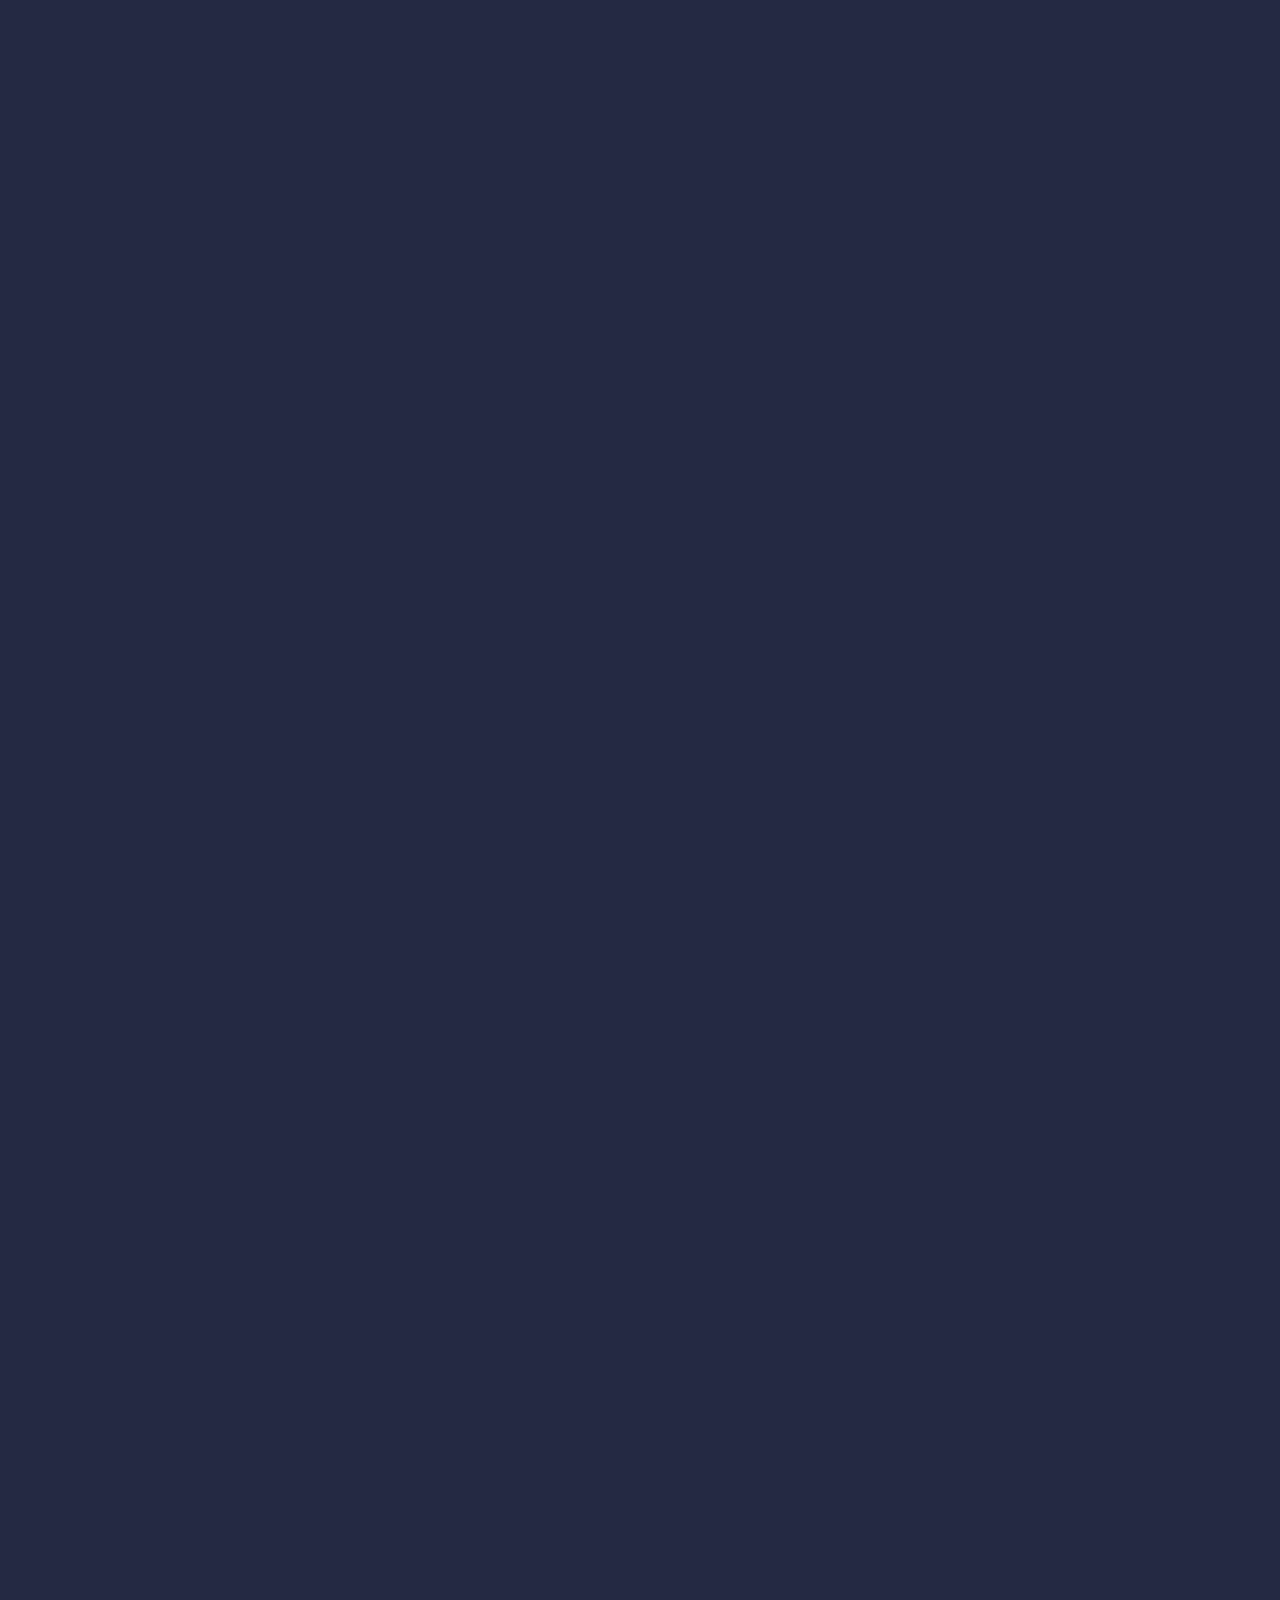
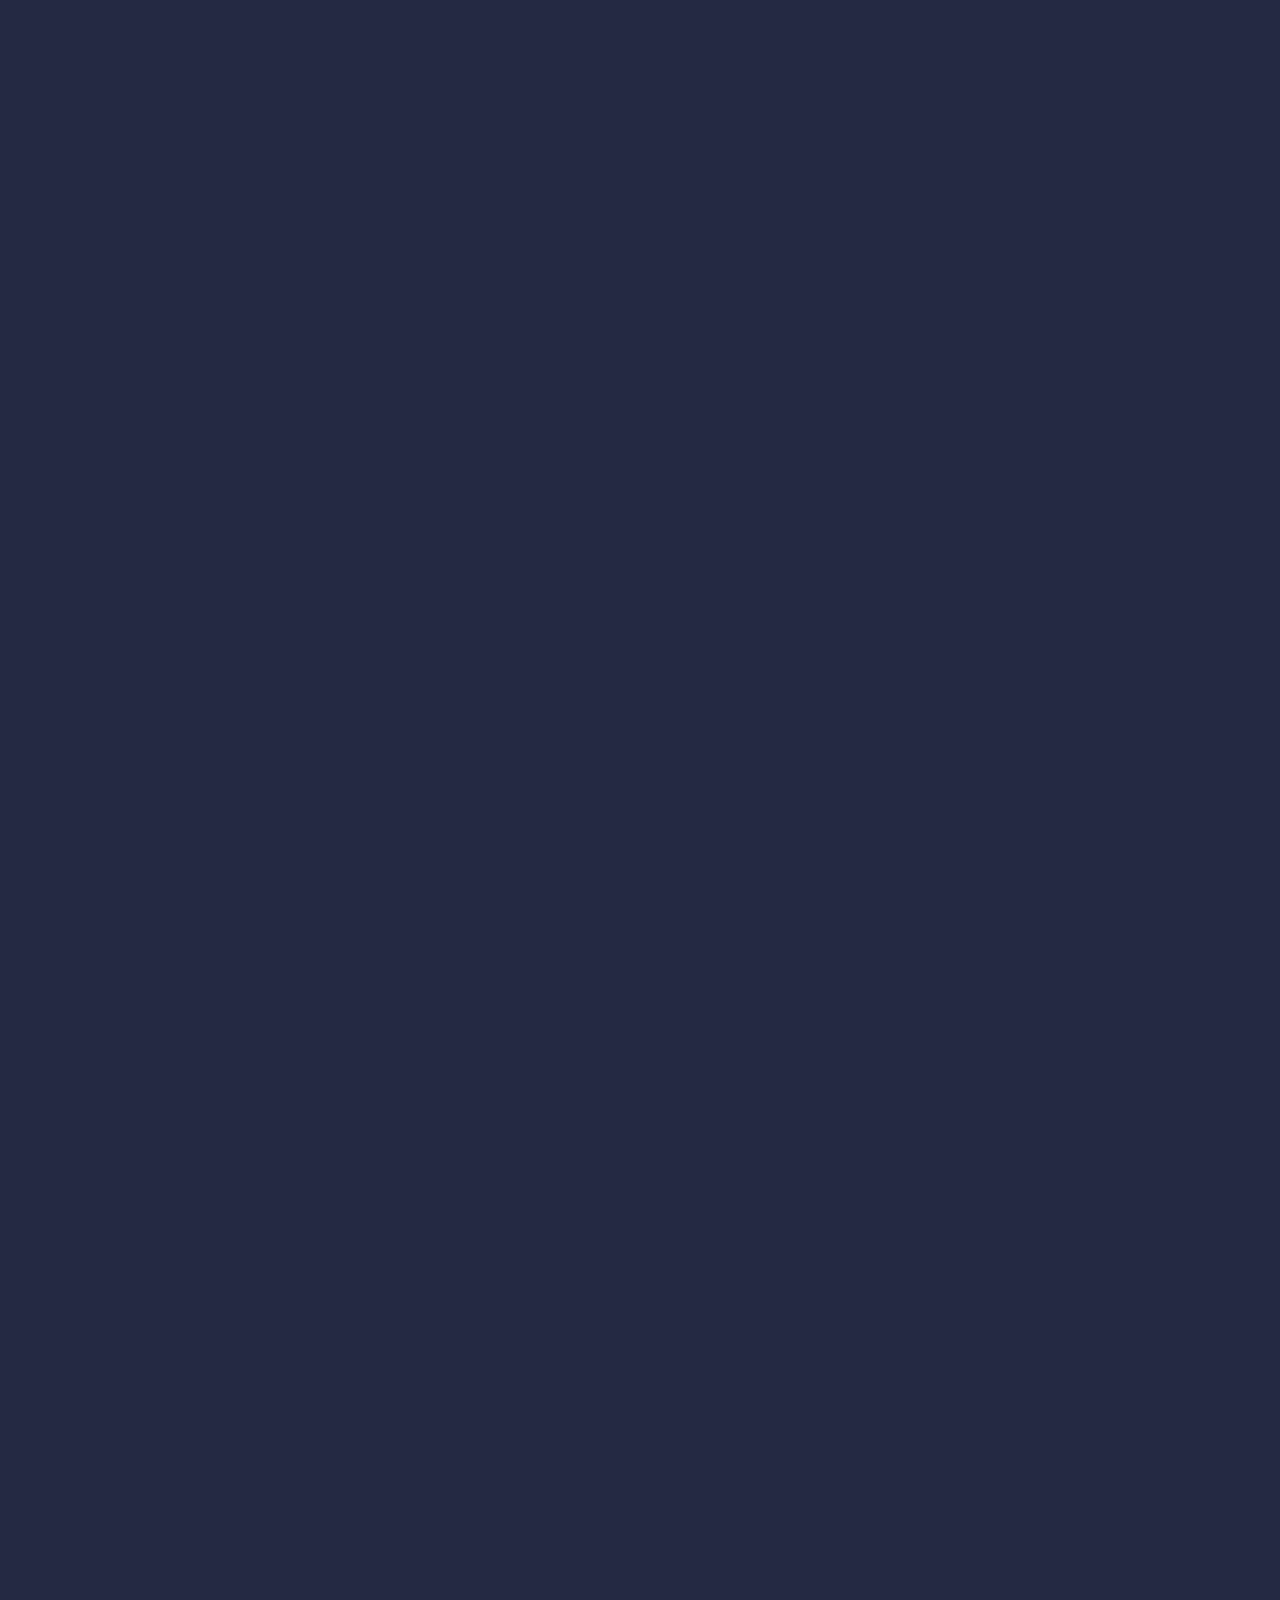
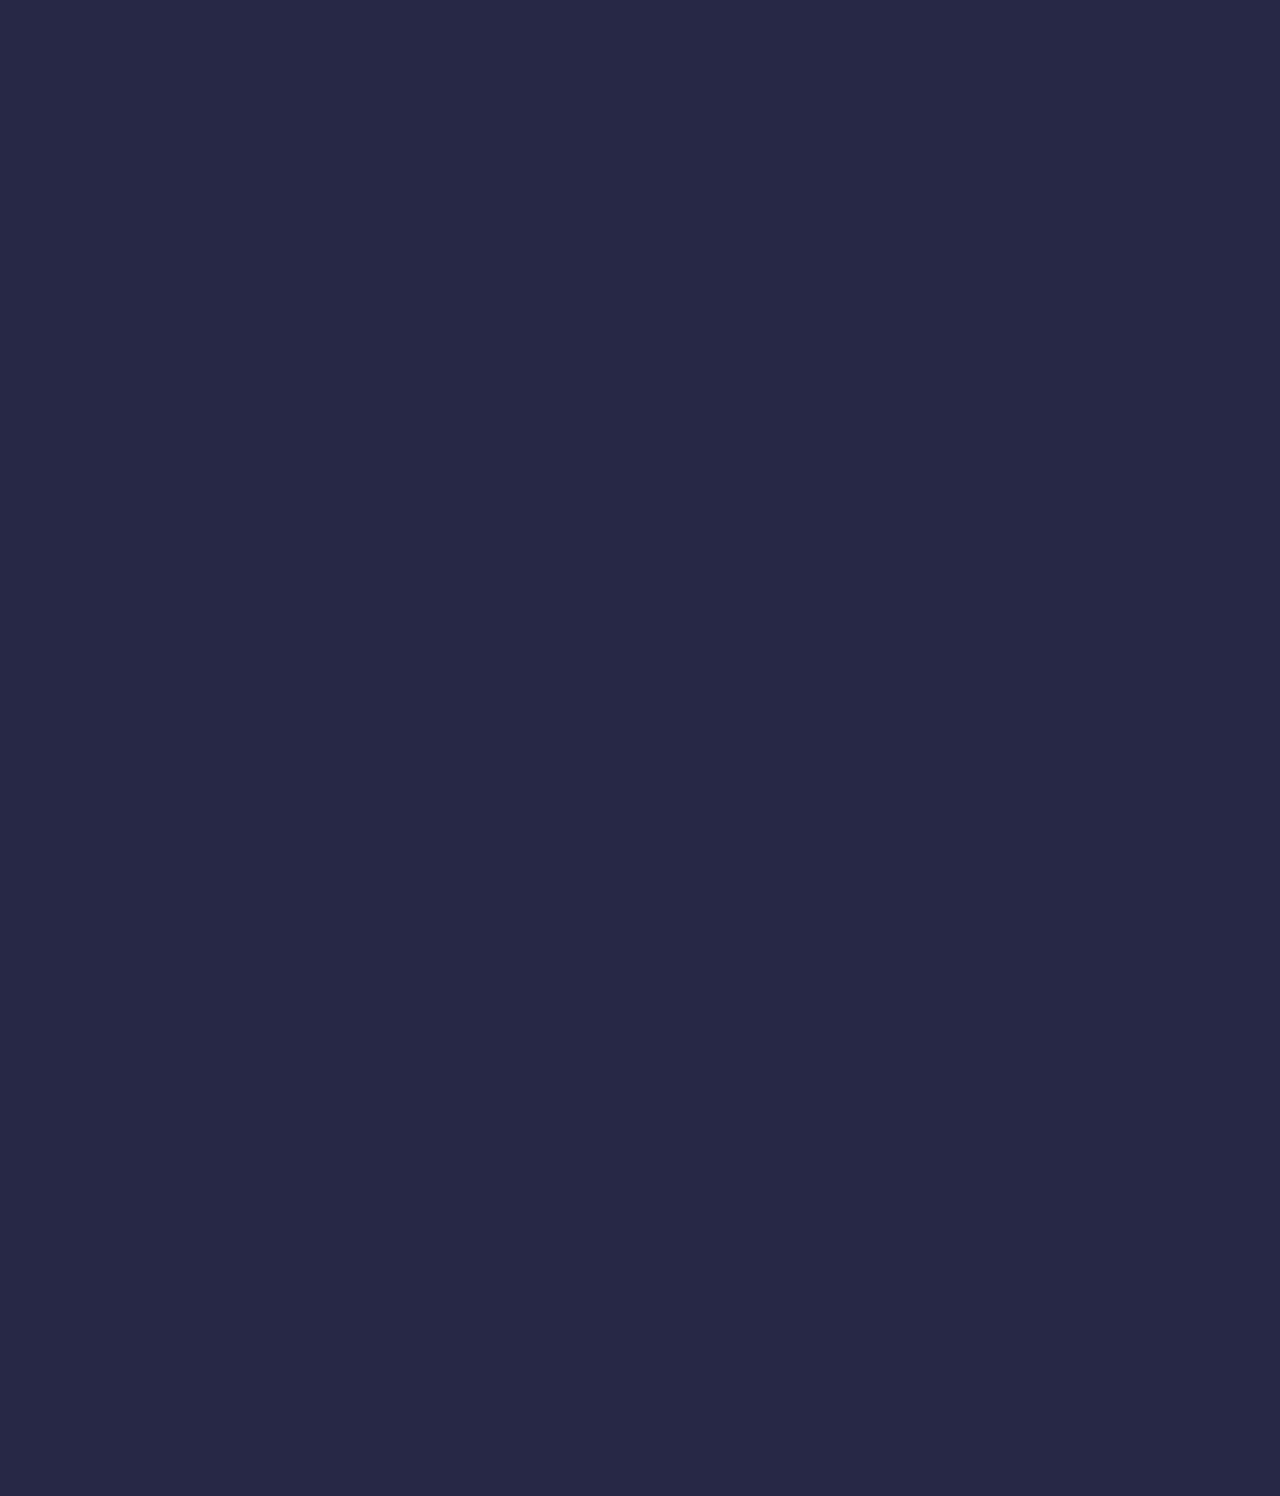
==== commit e463ded3: "Adding language transition styles" ====
--- a/index.html
+++ b/index.html
@@ -8,30 +8,65 @@
 	<head>
 		<title>Vikrant Ramesh</title>
 		<meta charset="utf-8" />
+		<script src="https://unpkg.com/gsap@3/dist/gsap.min.js"></script>
+		<script src="https://unpkg.com/gsap@3/dist/ScrollTrigger.min.js"></script>
 		<meta name="viewport" content="width=device-width, initial-scale=1, user-scalable=no" />
+		<link rel="preconnect" href="https://fonts.googleapis.com">
+		<link rel="preconnect" href="https://fonts.gstatic.com" crossorigin>
+		<link href="https://fonts.googleapis.com/css2?family=Bebas+Neue&display=swap" rel="stylesheet">
 		<link rel="stylesheet" href="assets/css/main.css" />
+		<link href="https://fonts.googleapis.com/css2?family=Reddit+Mono:wght@200..900&display=swap" rel="stylesheet">
+		<link href="https://fonts.googleapis.com/css2?family=Montserrat:ital,wght@0,100..900;1,100..900&display=swap" rel="stylesheet">
+		<link href="https://fonts.googleapis.com/css2?family=Montserrat:ital,wght@0,100..900;1,100..900&family=Raleway:ital,wght@0,100..900;1,100..900&display=swap" rel="stylesheet">
+	
+
+		
+
 		<noscript><link rel="stylesheet" href="assets/css/noscript.css" /></noscript>
+
+
+		<script src="https://code.jquery.com/jquery-2.2.2.min.js"></script>
+		<!-- Include Popper.js -->
+		<script src="https://cdnjs.cloudflare.com/ajax/libs/popper.js/1.12.9/umd/popper.min.js"></script>
+		<!-- Include Bootstrap JS -->
+		<script src="https://maxcdn.bootstrapcdn.com/bootstrap/4.0.0/js/bootstrap.min.js"></script>
 	</head>
 		<!-- Google tag (gtag.js) -->
 	<script async src="https://www.googletagmanager.com/gtag/js?id=G-62KSE2J2TE"></script>
-	<script>
+
+
+	<!-- <script>
 	window.dataLayer = window.dataLayer || [];
 	function gtag(){dataLayer.push(arguments);}
 	gtag('js', new Date());
 
 	gtag('config', 'G-62KSE2J2TE');
-	</script>
+	</script> -->
 	<body class="is-preload1">
-		<div>
-			<div id="wrapper">
-				<div id="bg"></div>
-				<div id="overlay"></div>
-				<div id="main">
-
-					<!-- Header -->
-						<header id="header1">
-							<h1>Vikrant Ramesh</h1>
+		<div id="wrapper">
+			<div id="bg"></div>
+			<div id="overlay"></div>
+
+			<div id="main">
+
+				<!-- <div class="boxed h-96 bg-red-500 p-4">1</div>
+				<div class="boxed h-96 bg-red-500 p-4">2</div>
+				<div class="boxed h-96 bg-red-500 p-4">3</div>
+				<div class="boxed h-96 bg-red-500 p-4">4</div>
+				<div class="boxed h-96 bg-red-500 p-4">5</div>
+				<div class="boxed h-96 bg-red-500 p-4">6</div>
+				<div class="boxed h-96 bg-red-500 p-4">7</div>
+				<div class="boxed h-96 bg-red-500 p-4">8</div>
+				<div class="boxed h-96 bg-red-500 p-4">9</div>
+ -->
+
+
+				<div id="scroller">
+					<header id="header1" class ="boxed">
+						<div class ="parallax-fade-top">					
+							<h1 class="bebas" style="font-family: Bebas Neue, sans-serif;letter-spacing: 2px;font-weight: 300;">VIKRANT RAMESH</h1>
 							<p>Data Enthusiast &nbsp;&bull;&nbsp; Computer Science Student</p>
+		
 							<nav>
 								<ul>
 									<li><a href="https://www.linkedin.com/in/vikrant-ramesh-046061190/" class="icon brands fa-linkedin "><span class="label">LinkedIn</span></a></li>
@@ -45,90 +80,148 @@
 									<span class="label">Scroll Down</span>
 								</div>
 							</nav>
-						</header>
+						</div>
+					</header>
+					
+					<div class="welcome">
+						<section class='spacer'>
+							<h1 id="scrollingText" class="scroll1"> 
+								Hello&emsp; Hello&emsp; Hello&emsp; Hello&emsp; Hello&emsp; Hello&emsp; Hello&emsp; Hello&emsp; Hello&emsp; Hello&emsp; Hello&emsp; Hello&emsp; Hello&emsp; Hello&emsp; Hello&emsp; Hello&emsp; Hello&emsp; Hello&emsp; Hello&emsp; Hello&emsp; Hello&emsp; Hello&emsp; Hello&emsp; Hello&emsp; Hello&emsp; Hello&emsp; Hello&emsp; Hello&emsp; Hello&emsp; Hello&emsp; Hello&emsp; Hello&emsp; Hello&emsp; Hello&emsp; Hello&emsp; Hello&emsp; Hello&emsp; Hello&emsp; Hello&emsp; Hello&emsp;
+							</h1>
+							<h1 id="scrollingText1" class="scroll2"> 
+								வணக்கம்&emsp; வணக்கம்&emsp; வணக்கம்&emsp; வணக்கம்&emsp; வணக்கம்&emsp; வணக்கம்&emsp; வணக்கம்&emsp; வணக்கம்&emsp; வணக்கம்&emsp; வணக்கம்&emsp; வணக்கம் வணக்கம்&emsp; வணக்கம்&emsp; வணக்கம்&emsp; வணக்கம்&emsp; வணக்கம்&emsp;  வணக்கம்&emsp; வணக்கம்&emsp; வணக்கம்&emsp; வணக்கம்&emsp; வணக்கம்&emsp; வணக்கம்&emsp; வணக்கம்&emsp; வணக்கம்&emsp; வணக்கம்&emsp; வணக்கம்&emsp; வணக்கம்&emsp; வணக்கம்&emsp; வணக்கம்&emsp; வணக்கம்&emsp; வணக்கம்&emsp; வணக்கம்&emsp;
+							</h1>
+							<h1 id="scrollingText" class="scroll3">
+								Bonjour&emsp; Bonjour&emsp; Bonjour&emsp; Bonjour&emsp; Bonjour&emsp; Bonjour&emsp; Bonjour&emsp; Bonjour&emsp; Bonjour&emsp; Bonjour&emsp; Bonjour&emsp; Bonjour&emsp; Bonjour&emsp; Bonjour&emsp; Bonjour&emsp; Bonjour&emsp; Bonjour&emsp; Bonjour&emsp; Bonjour Bonjour&emsp; Bonjour&emsp; Bonjour&emsp; Bonjour&emsp; Bonjour&emsp; Bonjour&emsp; Bonjour&emsp; Bonjour&emsp; Bonjour&emsp; Bonjour&emsp; Bonjour&emsp; Bonjour&emsp; Bonjour&emsp; Bonjour&emsp; Bonjour&emsp; Bonjour&emsp; Bonjour&emsp; Bonjour&emsp; Bonjour&emsp; Bonjour&emsp; Bonjour&emsp; Bonjour&emsp; Bonjour&emsp; 
+							</h1>
+							<h1 id="scrollingText1" class="scroll4"> 
+								Hola&emsp; Hola&emsp; Hola&emsp; Hola&emsp; Hola&emsp; Hola&emsp; Hola&emsp; Hola&emsp; Hola&emsp; Hola&emsp; Hola&emsp; Hola&emsp; Hola&emsp; Hola&emsp; Hola&emsp; Hola&emsp; Hola&emsp; Hola&emsp; Hola&emsp; Hola&emsp; Hola&emsp; Hola&emsp; Hola&emsp; Hola&emsp; Hola&emsp; Hola&emsp; Hola&emsp; Hola&emsp; Hola&emsp; Hola&emsp; Hola&emsp; Hola&emsp; Hola&emsp; Hola&emsp; Hola&emsp; Hola&emsp; Hola&emsp; Hola&emsp; Hola&emsp; Hola&emsp; Hola&emsp; Hola&emsp; Hola&emsp; Hola&emsp; Hola&emsp; Hola&emsp; Hola&emsp; Hola&emsp; Hola&emsp; Hola&emsp; Hola&emsp; Hola&emsp; 
+							</h1>
+						</section>
+					</div>
+					
+					
+					<div class="about boxed">
+							<section class='spacer'>
+								<h1 id="scrollingText" class="scroll"> 
+									Vikrant Ramesh Vikrant Ramesh Vikrant Ramesh Vikrant Ramesh Vikrant Ramesh Vikrant Ramesh Vikrant Ramesh Vikrant Ramesh Vikrant Ramesh Vikrant Ramesh Vikrant Ramesh Vikrant Ramesh Vikrant Ramesh Vikrant Ramesh Vikrant Ramesh Vikrant Ramesh Vikrant Ramesh Vikrant Ramesh Vikrant Ramesh Vikrant Ramesh Vikrant Ramesh Vikrant Ramesh Vikrant Ramesh Vikrant Ramesh Vikrant Vikrant Ramesh Vikrant Ramesh Vikrant Ramesh Vikrant Ramesh Vikrant Ramesh Vikrant Ramesh Vikrant Ramesh Vikrant Vikrant Ramesh Vikrant Ramesh Vikrant Ramesh Vikrant Ramesh Vikrant Ramesh Vikrant Ramesh Vikrant Ramesh Vikrant Ramesh Vikrant Ramesh Vikrant Ramesh Vikrant Ramesh Vikrant Ramesh Vikrant Ramesh Vikrant Ramesh Vikrant Ramesh Vikrant Ramesh Vikrant Ramesh Vikrant Ramesh Vikrant Ramesh Vikrant Ramesh Vikrant Ramesh Vikrant Vikrant Ramesh Vikrant Ramesh Vikrant Ramesh Vikrant Ramesh Vikrant Ramesh Vikrant Ramesh Vikrant Ramesh Vikrant Vikrant Ramesh Vikrant Ramesh Vikrant Ramesh Vikrant Ramesh Vikrant Ramesh Vikrant Ramesh Vikrant Ramesh Vikrant Ramesh Vikrant Ramesh Vikrant Ramesh Vikrant Ramesh Vikrant Ramesh Vikrant Ramesh Vikrant Ramesh Vikrant Ramesh Vikrant Ramesh Vikrant Ramesh Vikrant Ramesh Vikrant Ramesh Vikrant Ramesh Vikrant Ramesh Vikrant Vikrant Ramesh Vikrant Ramesh Vikrant Ramesh Vikrant Ramesh Vikrant Ramesh Vikrant Ramesh Vikrant Ramesh Vikrant Vikrant Ramesh Vikrant Ramesh Vikrant Ramesh Vikrant Ramesh Vikrant Ramesh Vikrant Ramesh Vikrant Ramesh 
+								</h1>
+							</section>
+							
+							<div class="container">
+								<div class="about-me-text animate">
+									<h2 style="font-family: Bebas Neue, sans-serif;letter-spacing: 2px;font-weight: 200;">About Me</h2>
+									<h4>I am an aspiring Computer Science student with a keen interest in the domain of Data Science and Machine Learning. I enjoy the process of building software solutions and predictive models to solve real world problems. The process of integrating various domains of Computer Science to find solutions never fails to inspire me. I am looking forward to working in an data oriented	 environment where learning is a part of the work culture and hence allows me to gain more insights into various technologies of the current world.</h5>
+								</div>
+								<div class="about-me-image-container animate">
+									<a id="about-me-image-anchor" href="#about-me-image-anchor"></a>
+									<img class="about-me-image" src="images/vikrant.png" alt="About Me Image">
+								</div>
+							</div>
+					</div>	
+
+					<div class="container-achieve">
+							<div class="info">
+								<div class="experience">
+									<!-- <h2 >My Story</h2> -->
+									
+									
+										<h2>My <b class="word" id="hero_word">cool</b></h2>
+												
+									<section class="timeline">
+										<ul>
+										<li>
+											<div>
+												<h2>SOFTWARE ENGINEER INTERN</h2><h3>LinkedIn |<span> May 2024 - July 2024</span></h3>
+											</div>
+										</li>
+										<li>
+											<div>
+												<h2>BS in Data Science and Programming</h2><h3>IIT Madras |<span> 2022 - present </span></h3>
+											</div>
+										</li>
+										<li>
+											<div>
+												<h2>BE in Computer Science and Engineering</h2><h3>College of Engineering Guindy |<span> 2021 - present </span></h3>
+											</div>
+										</li>
+										
+									</section>
+									
+								</div>
+								
+						</div>
+					</div>
+
+					<div id="main1"  class="">
 						
-				<div id="main1">
-
-					<!-- One -->
-						<section id="one" class="tiles">
-							<article>
-
+						<!-- One -->
+							<section id="one" class="tiles">
+								<article>
+
+									<header class="major">
+										<h3><a href="https://drive.google.com/file/d/122Dzw0BTojg0Qlnf1fUZpt28vKupcntS/view?usp=sharing" class="link">Resume</a></h3>
+										<p>download the Cover Letter</p>
+									</header>
+								</article>
+								<article>
+
+									<header class="major">
+										<h3><a href="landing.html" class="link">Projects</a></h3>
+										<p>Visit my projects</p>
+									</header>
+								</article>
+								<article>
+
+									<header class="major">
+										<h3><a href="generic.html" class="link">Achievements</a></h3>
+										<p>Honors and Awards</p>
+									</header>
+								</article>
+								<article>
+		
+									<header class="major">
+										<h3><a href="education.html" class="link">Education</a></h3>
+										<p>University and Schooling</p>
+									</header>
+								</article>
+								
+							</section>
+			
+						<!-- Two -->
+						<section id="three" style="background-color:navy;">
+							<div class="inner">
+								
 								<header class="major">
-									<h3><a href="https://drive.google.com/file/d/122Dzw0BTojg0Qlnf1fUZpt28vKupcntS/view?usp=sharing" class="link">Resume</a></h3>
-									<p>download the Cover Letter</p>
+									<h2>Contact me</h2>
 								</header>
-							</article>
-							<article>
-
-								<header class="major">
-									<h3><a href="landing.html" class="link">Projects</a></h3>
-									<p>Visit my projects</p>
-								</header>
-							</article>
-							<article>
-
-								<header class="major">
-									<h3><a href="generic.html" class="link">Achievements</a></h3>
-									<p>Honors and Awards</p>
-								</header>
-							</article>
-							<article>
-	
-								<header class="major">
-									<h3><a href="education.html" class="link">Education</a></h3>
-									<p>University and Schooling</p>
-								</header>
-							</article>
-							
+								<p style="align-items: flex-start; text-align: left;">Hope you liked my portfolio. Feel Free to get in touch with me via Linkedin! Or alternatively you could reach out via mail. Please find my Email ID in the bottom right!</p>
+								<ul class="actions">
+									<li><a href="https://www.linkedin.com/in/vikrant-ramesh-046061190/" class="button next">Visit Linkedin</a></li>
+								</ul>
+							</div>
 						</section>
-		
-					<!-- Two -->
-					<section id="three" style="background-color:navy;">
-						<div class="inner">
-							
-							<header class="major">
-								<h2>Contact me</h2>
-							</header>
-							<p style="align-items: flex-start; text-align: left;">Hope you liked my portfolio. Feel Free to get in touch with me via Linkedin! Or alternatively you could reach out via mail. Please find my Email ID in the bottom right!</p>
-							<ul class="actions">
-								<li><a href="https://www.linkedin.com/in/vikrant-ramesh-046061190/" class="button next">Visit Linkedin</a></li>
-							</ul>
-						</div>
-					</section>
-
-		
+
+			
+					</div>
 				</div>
 			</div>
+		
+			<footer id="footer">
+					<div class="inner">
+						<ul class="icons">
+							<li><a href="https://github.com/VikrantRamesh" class="icon brands alt fa-github"><span class="label">GitHub</span></a></li>
+							<li><a href="https://www.linkedin.com/in/vikrant-ramesh-046061190/" class="icon brands alt fa-linkedin-in"><span class="label">LinkedIn</span></a></li>
+							<li><a href="mailto: rvikrant2004@gmail.com" class="icon far  alt fa-envelope"><span class="label">Email</span></a></li>
+						</ul>
+					</div>
+				</footer>
+
+		</div>
 			
-				<footer id="footer">
-						<div class="inner">
-							<ul class="icons">
-								<li><a href="https://github.com/VikrantRamesh" class="icon brands alt fa-github"><span class="label">GitHub</span></a></li>
-								<li><a href="https://www.linkedin.com/in/vikrant-ramesh-046061190/" class="icon brands alt fa-linkedin-in"><span class="label">LinkedIn</span></a></li>
-								<li><a href="mailto: rvikrant2004@gmail.com" class="icon far  alt fa-envelope"><span class="label">Email</span></a></li>
-							</ul>
-						</div>
-					</footer>
-
-			</div>
-			
-		</div>
+
 		<script src="https://code.jquery.com/jquery-3.6.0.min.js"></script>
-		<script>
-			function scrollToMain() {
-				var mainSection = document.getElementById('main1');
-				var mainSectionOffset = mainSection.offsetTop;
-
-				window.scrollTo({
-					top: mainSectionOffset,
-					behavior: 'smooth'
-				});
-			}
-
-			window.onload = function() { document.body.classList.remove('is-preload'); }
-			window.ontouchmove = function() { return false; }
-			window.onorientationchange = function() { document.body.scrollTop = 0; }
-		</script>
+		<script src="javascript\main.js"></script>
 		
 		
 	</body>
--- a/assets/css/main.css
+++ b/assets/css/main.css
@@ -1,6 +1,6 @@
 	@import url("https://fonts.googleapis.com/css?family=Source+Sans+Pro:300,900");
 	@import url("fontawesome-all.min.css");
-
+	@use "main.scss";
 	/*
 		Aerial by HTML5 UP
 		html5up.net | @ajlkn
@@ -96,7 +96,7 @@
 				-webkit-transition: none !important;
 				-ms-transition: none !important;
 				transition: none !important;
-				overflow-y: auto;
+				overflow-y: hidden;
 			}
 
 		body, input, select, textarea {
@@ -215,10 +215,10 @@
 	/* BG */
 
 		#bg {
-			-moz-animation: bg 60s linear infinite;
-			-webkit-animation: bg 60s linear infinite;
-			-ms-animation: bg 60s linear infinite;
-			animation: bg 60s linear infinite;
+			-moz-animation: bg 80s linear infinite;
+			-webkit-animation: bg 80s linear infinite;
+			-ms-animation: bg 80s linear infinite;
+			animation: bg 80s linear infinite;
 			-moz-backface-visibility: hidden;
 			-webkit-backface-visibility: hidden;
 			-ms-backface-visibility: hidden;
@@ -227,9 +227,8 @@
 			-webkit-transform: translate3d(0,0,0);
 			-ms-transform: translate3d(0,0,0);
 			transform: translate3d(0,0,0);
-		/* Set your background with this */
-
-			background: #348cb2 url("images/bg.jpg") bottom left;
+			
+			background: #090714 url("images/bg2.png") bottom left;
 			background-repeat: repeat-x;
 			height: 100%;
 			left: 0;
@@ -315,7 +314,7 @@
 			}
 
 			100% {
-				opacity: 1;
+				opacity: 0.3;
 			}
 		}
 
@@ -325,7 +324,7 @@
 			}
 
 			100% {
-				opacity: 1;
+				opacity: 0.3;
 			}
 		}
 
@@ -335,7 +334,7 @@
 			}
 
 			100% {
-				opacity: 1;
+				opacity: 0.3;
 			}
 		}
 
@@ -345,7 +344,7 @@
 			}
 
 			100% {
-				opacity: 1;
+				opacity: 0.3;
 			}
 		}
 
@@ -374,11 +373,12 @@
 		#main {
 			height: 100%;
 			left: 0;
-			position: fixed;
+			/* position: fixed; */
 			text-align: center;	
 			top: 0;
 			width: 100%;
-			overflow: auto;
+			overflow-Y: auto;
+			overflow-X: hidden;
 		}
 
 			#main:before {
@@ -558,6 +558,8 @@
 			vertical-align: middle;
 			width: 90%;
 			top:5%;
+			height:100vh;
+			margin:0 0 5rem 0;
 		}
 
 			#header1 h1 {
@@ -822,7 +824,8 @@
 			#bg {
 				background-size: 1500px auto;
 				width: 4500px;
-			} }
+			} 
+		}
 
 	/* Normal */
 
@@ -901,10 +904,11 @@
 				}
 			}
 
-			#bg {
+			/* #bg {
 				background-size: 750px auto;
 				width: 2250px;
-			} }
+			}  */
+		}
 
 	/* Mobile */
 
@@ -986,11 +990,11 @@
 					transform: translate3d(-300px,0,0);
 				}
 			}
-
+/* 
 			#bg {
-				background-size: 300px auto;
-				width: 900px;
-			}
+				background-size: 750px auto;
+				width: 2250px;
+			} */
 
 		/* Header */
 
@@ -1085,10 +1089,10 @@
 				}
 			}
 
-			#bg {
+			/* #bg {
 				background-size: 412.5px auto;
 				width: 1237.5px;
-			}
+			} */
 
 		/* Header */
 
@@ -1098,8 +1102,12 @@
 
 //////////////////////////////////////////////////////////////////////////////////////////////////////////////////////////////////////////
 
-@import url(fontawesome-all.min.css);
-@import url("https://fonts.googleapis.com/css?family=Source+Sans+Pro:300,300italic,600,600italic");
+.bebas {
+	font-family: "Bebas Neue", sans-serif!important;
+	font-weight: 400;
+	font-style: normal;
+  }
+
 
 /*
 	Forty by HTML5 UP
@@ -5101,4 +5109,689 @@
 /* Handle on hover */
 ::-webkit-scrollbar-thumb:hover {
     background: #555; /* Color of the scrollbar handle on hover */
-}+}
+
+
+
+
+.about-me-image-container{
+	width: 30%;
+	display: flex;
+	transform: translateX(20rem);
+	justify-content: flex-end; 
+	align-items: center; 
+}
+
+.about-me-image {
+	width: 150%;
+	margin: 1rem 0;
+	position: relative;
+	z-index: 0;
+	/* margin-right:16rem; */
+  }
+
+  .about-me-image-container{
+	opacity: 0; 
+  }
+  
+  .about-me-image-container.in-view{
+	animation: fadeInRight 1.5s ease-in-out;
+	opacity: 1; 
+  }
+  
+  @keyframes fadeInRight {
+	from {
+	  opacity: 0;
+	  transform: translate(20px,0);
+	}
+	to {
+	  opacity: 1;
+	  transform: translate(0px,0px);
+	}
+  }
+
+.about-me-text {
+	position:relative;
+	width: 60%;
+	margin: auto 2rem;
+	text-align: center;
+	padding: 0.5rem 6rem 2rem;
+	box-sizing: border-box;
+	position: relative;
+	z-index: 1;
+	background-color: white;
+	border-radius: 10px;
+	box-shadow: 0px 0px 10px rgba(0, 0, 0, 0.5);
+}
+
+.about-me-text::hover {
+	opacity: 0.7;
+  }
+
+.about-me-text.in-view-text{
+	animation: fadeInLeft 1s ease-in-out;
+	opacity: 1;  
+}
+
+@keyframes fadeInLeft {
+	from {	
+	  opacity: 0;
+	  filter: blur(0.125em);
+	  transform: translateX(-50px);
+	}
+	to {
+	  opacity: 1;
+	  filter: blur(0);
+	  transform: translateX(0);
+	}
+  }
+
+
+
+.container {
+	/* height:40rem; */
+	padding: 1rem 0;
+	width:80%;
+	overflow-y:inherit;
+	overflow-x:visible;
+	display: flex;
+	justify-content: space-between;
+}
+
+.about{
+	height: 100vh;
+	margin: 1rem 0 2rem;
+	padding:0 1rem; 
+	display: flex;
+	justify-content: center;
+	color: black!important;
+}
+
+
+@keyframes scroll {
+	0% { transform: translateY(0); }
+	100% { transform: translateY(-100%); }
+  }
+
+.about h2{
+	font-size:3rem;
+	background-color: white;
+	color: black!important;
+	margin: 0;
+}
+
+.about  h4{
+	background-color: white;
+	color: black!important;
+	font-family: "Reddit Mono", monospace;
+	letter-spacing: 0.5px;
+	font-weight: 500;
+	margin:0;
+	overflow-y: hidden;
+	/* transform: translateY(100px); */
+	font-size:1.3rem;
+}
+
+
+.experience > h2{
+	font-size: 5rem;
+	 font-family: Bebas Neue, sans-serif;
+	 letter-spacing: 3px;
+	 font-weight: 100;
+	  margin-bottom: 0;
+	  position:relative;
+}
+
+@media (max-width: 1580px){
+	.about-me-text {
+		width: 65%;
+		padding: 2.5rem;
+		padding: 0.5rem 2.5rem 2rem;
+	}
+}
+
+
+@media (max-width: 1440px) {
+	.about{
+		padding:0 1rem; 
+	}
+
+	.about h2{
+		font-size:2rem;
+		color: black!important;
+		margin: 0;
+	}
+	
+	.about  h4{
+		font-size:1rem;
+		background-color: white;
+	}
+
+	.about-me-text {
+		width: 65%;
+		padding: 0.5rem 1rem 1rem;
+	}
+}
+@media (max-width: 1200px) {
+	
+	.about-me-image {
+		width: 200%;
+		/* margin-right:16rem; */
+	  }
+}
+
+@media (max-width: 1000px) {
+
+	
+/* 	
+	.spacer{
+		display:none!important;
+	  } */
+
+	.about-me-image-container{
+		width:0;
+	}
+	.about-me-image {
+	   display: none;
+	 }
+	 .about-me-text {
+		width: 100%;
+		/* height:100%; */
+		padding: 0.5rem 1rem 1rem;
+	}
+
+
+	.about{
+		padding:0 1rem; 
+		margin-bottom:2rem;
+	}
+	.about h2{
+		font-size:1.5rem;
+	}
+	
+	.about  h4{
+		font-size:0.8rem;	
+	}
+}
+
+
+@media (max-width: 600px) {
+	.about{
+		padding:0; 
+	}
+	.about-me-text {
+		
+		margin: 0;
+		height:50%;
+		padding: 3rem 1rem;
+		box-sizing: border-box;
+	}
+	
+	.about h2{
+		font-size:1rem;
+	}
+	
+	.about  h4{
+		font-size:0.5rem;	
+	}
+
+	.experience > h2{
+		font-size: 2rem;
+	}
+}
+
+//experience and achievements
+
+.container-achieve {
+	display: flex;
+	height: 1000vh;
+	align-items: center;
+}
+
+.info {
+	display: flex;
+
+	justify-content: space-between;
+	
+	padding: 20px;
+	box-sizing: border-box;
+}
+
+.experience{
+	flex: 1;
+	width:100%;
+}
+
+
+
+
+
+
+/////////////////////////////
+
+
+
+
+  /* TIMELINE
+  –––––––––––––––––––––––––––––––––––––––––––––––––– */
+  
+  .timeline ul {
+	background: #456990;
+	padding: 50px 0;
+
+	
+  }
+  
+  .timeline ul li {
+	list-style-type: none;
+	position: relative;
+	width: 6px;
+	margin: 0 auto;
+	padding-top: 50px;
+	background: -moz-linear-gradient(top, rgba(255,255,255,0) 0%, rgb(255,255,255) 8%, rgb(255,255,255) 92%, rgba(255,255,255,0) 100%);
+	background: -webkit-linear-gradient(top, rgba(255,255,255,0) 0%, rgb(255,255,255) 8%, rgb(255,255,255) 92%, rgba(255,255,255,0) 100%);
+	background: -o-linear-gradient(top, rgba(255,255,255,0) 0%, rgb(255,255,255) 8%, rgb(255,255,255) 92%, rgba(255,255,255,0) 100%);
+	background: -ms-linear-gradient(top, rgba(255,255,255,0) 0%, rgb(255,255,255) 8%, rgb(255,255,255) 92%, rgba(255,255,255,0) 100%);
+	background: linear-gradient(to bottom, rgba(255,255,255,0) 0%, rgb(255,255,255) 8%, rgb(255,255,255) 92%, rgba(255,255,255,0) 100%);
+  }
+  
+  .timeline ul li::after {
+	content: "";
+	position: absolute;
+	left: 50%;
+	bottom: 0;
+	transform: translateX(-50%);
+	width: 30px;
+	height: 30px;
+	border-radius: 50%;
+	background: inherit;
+	z-index: 1;
+  }
+  
+  .timeline ul li div {
+	position: relative;
+	bottom: 0;
+	width: 400px;
+	padding: 15px;
+	background: #904eb9;
+  }
+  
+  .timeline ul li div::before {
+	content: "";
+	position: absolute;
+	bottom: 7px;
+	width: 0;
+	height: 0;
+	border-style: solid;
+  }
+  
+  .timeline ul li:nth-child(odd) div {
+	left: 45px;
+  }
+  
+  .timeline ul li:nth-child(odd) div::before {
+	left: -15px;
+	border-width: 8px 16px 8px 0;
+	border-color: transparent #904eb9 transparent transparent;
+  }
+  
+  .timeline ul li:nth-child(even) div {
+	left: -439px;
+  }
+  
+  .timeline ul li:nth-child(even) div::before {
+	right: -15px;
+	border-width: 8px 0 8px 16px;
+	border-color: transparent transparent transparent #904eb9;
+  }
+  
+  time {
+	display: block;
+	font-size: 1.2rem;
+	font-weight: bold;
+	margin-bottom: 8px;
+  }
+  
+  
+  /* EFFECTS
+  –––––––––––––––––––––––––––––––––––––––––––––––––– */
+  
+  .timeline ul li::after {
+	transition: #904eb9 0.5s ease-in-out;
+  }
+  
+  /* .timeline ul li.in-view::after {
+	background: #904eb9;
+  } */
+
+  .timeline ul li.in-view::after {
+	background-color: #904eb9;
+	border-radius: 50%;
+	padding: 10px;
+	box-sizing: border-box;
+	background-image: radial-gradient(white 10px, transparent 11px);
+	background-position: center;
+	background-repeat: no-repeat;
+  }
+
+
+  .timeline ul li div {
+	visibility: hidden;
+	opacity: 0;
+	transition: all 0.5s ease-in-out;
+  }
+  
+  .timeline ul li:nth-child(odd) div {
+	transform: translate3d(200px, 0, 0);
+  }
+  
+  .timeline ul li:nth-child(even) div {
+	transform: translate3d(-200px, 0, 0);
+  }
+  
+  .timeline ul li.in-view div {
+	transform: none;
+	visibility: visible;
+	opacity: 1;
+	padding: 1rem 1.25rem;
+  }
+  
+  
+  /* GENERAL MEDIA QUERIES
+  –––––––––––––––––––––––––––––––––––––––––––––––––– */
+  
+  @media screen and (max-width: 900px) {
+	.timeline ul li div {
+	  width: 250px;
+	}
+	.timeline ul li:nth-child(even) div {
+	  left: -289px;
+	  /*250+45-6*/
+	}
+  }
+  
+  @media screen and (max-width: 600px) {
+	.timeline ul li {
+	  margin-left: 20px;
+	}
+	.timeline ul li div {
+	  width: calc(100vw - 91px);
+	}
+	.timeline ul li:nth-child(even) div {
+	  left: 45px;
+	}
+	.timeline ul li:nth-child(even) div::before {
+	  left: -15px;
+	  border-width: 8px 16px 8px 0;
+	  border-color: transparent #904eb9 transparent transparent;
+	}
+  }
+  
+  
+  /* EXTRA/CLIP PATH STYLES
+  –––––––––––––––––––––––––––––––––––––––––––––––––– */
+  .timeline-clippy ul li::after {
+	width: 40px;
+	height: 40px;
+	border-radius: 0;
+  }
+  
+  .timeline-rhombus ul li::after {
+	clip-path: polygon(50% 0%, 100% 50%, 50% 100%, 0% 50%);
+  }
+  
+  .timeline-rhombus ul li div::before {
+	bottom: 12px;
+  }
+  
+  .timeline-star ul li::after {
+	clip-path: polygon(
+	  50% 0%,
+	  61% 35%,
+	  98% 35%,
+	  68% 57%,
+	  79% 91%,
+	  50% 70%,
+	  21% 91%,
+	  32% 57%,
+	  2% 35%,
+	  39% 35%
+	);
+  }
+  
+  .timeline-heptagon ul li::after {
+	clip-path: polygon(
+	  50% 0%,
+	  90% 20%,
+	  100% 60%,
+	  75% 100%,
+	  25% 100%,
+	  0% 60%,
+	  10% 20%
+	);
+  }
+  
+  .timeline-infinite ul li::after {
+	animation: scaleAnimation 2s infinite;
+  }
+  
+  @keyframes scaleAnimation {
+	0% {
+	  transform: translateX(-50%) scale(1);
+	}
+	50% {
+	  transform: translateX(-50%) scale(1.25);
+	}
+	100% {
+	  transform: translateX(-50%) scale(1);
+	}
+  }
+  
+.parallax-fade-top{
+	margin-top:18%;
+	position:absolute;
+	width:100%;
+	/* transform: translate(0,-200px); */
+}
+
+
+@media (max-width: 1000px) {
+	.parallax-fade-top{
+		position:absolute;
+		width:100%;
+		margin-top:30%;
+		top:0%;
+		/* transform: translate(0,-150px); */
+	}	
+}
+
+@media (max-width: 728px) {
+	.parallax-fade-top{
+		position:absolute;
+		margin-top:40%;
+		width:100%;
+		top:0%;
+
+		/* transform: translate(0,-80px); */
+	}	
+}
+
+
+
+
+
+.word {
+	background-color: #904eb9;
+	color: black;
+	/* display: inline-block; */
+	font-family: 'Roboto Mono', monospace;
+	/* font-style: italic; */
+
+	height: 1.2em;
+	margin-left: 0.2em;
+	padding: 1px 14px 1px 7px;
+	/* position: relative; */
+	/* vertical-align: middle; */
+	color:#FFF37F;
+
+	&:before {
+	  animation: blinkNaim 500ms linear infinite;
+	  background-color: #4A4A4A;
+	  bottom: 5px;
+	  content: '';
+	  position: none;
+	  
+	  right: 7px;
+	  top: 5px;
+	  width: 1px;
+	}
+  }
+  
+  @keyframes blinkNaim {
+	0% {
+	  opacity: 0;
+	}
+	50% {
+	  opacity: 1;
+	}
+  }
+
+  .timeline > ul > li > div > h2 {
+	font-family: Raleway, sans-serif;
+	letter-spacing: 2px;
+	font-weight: 400;
+	text-align: left;
+	margin:0;
+	font-size: 1.32rem;
+	border-bottom: 1px solid #ccc; /* Add a thin border on top */
+}
+
+.timeline > ul > li  div > h3 {
+	padding-top:1rem;
+	font-family:"Montserrat", sans-serif;
+	letter-spacing: 1px;
+	font-weight: 600;
+	font-size: 1.5rem;
+	text-align: left;
+	margin:0;
+}
+.timeline > ul > li > div h3 > span {
+	font-family: "Montserrat", sans-serif;
+	letter-spacing: 1px;
+	font-weight: 100;
+	font-size: 1rem;
+	text-align: left;
+  }
+  
+  .spacer{
+	width:100vw;
+	position: absolute;
+	height:20%;
+	display:flex;
+	justify-content:center;
+	align-items:center;
+	overflow:hidden;
+	text-transform: uppercase;
+	text-align:center
+  }
+  
+  .spacer > h1{
+	position:absolute;
+	color:transparent;
+	width:500vw;
+	font-size:5em;
+	transform: translateY(-10rem);
+	font-weight:900;
+	font-family:'Raleway';
+	-webkit-text-stroke-width: 1px;
+	-webkit-text-stroke-color: white;
+  }
+  
+  .spacer h2{
+	font-family:'Raleway';
+	font-weight:900;
+	font-size:3em;
+	color:white;
+  }
+  .imageWrapper{
+	position:absolute;
+	width:250px;
+	height:350px;
+	background-color:transparent;
+	overflow:hidden;
+	left:10%;
+	margin-top:0%;
+  
+  }
+
+  .spacer:nth-child(even){
+	background-color:#121212
+	
+  }
+
+  
+
+  .spacer{
+    width: 100%;
+    overflow: visible;
+	animation: scrollText 40s linear infinite;
+  }
+  
+  .scrolling-text {
+    white-space: nowrap;
+    position: absolute;
+    
+  }
+  
+  @keyframes scrollText {
+    from {
+      transform: translateX(0%);
+    }
+    to {
+      transform: translateX(100%);
+    }
+  }
+
+
+.welcome{
+	height: 100vh;
+}
+
+.scroll1,
+.scroll2,
+.scroll3,
+.scroll4,
+.scroll{
+  white-space: nowrap;
+}
+
+.scroll1{
+	top: 40vh;
+	position: relative;
+	color: white!important;
+}
+
+.scroll2{
+	top: 60vh;
+	position: relative;
+	color: white!important;
+}
+.scroll3{
+	top: 80vh;
+	position: relative;
+	color: white!important;
+}
+
+.scroll{
+	top: 30vh;
+	position: relative;
+}
+.scroll4{
+	top: 100vh;
+	position: relative;
+	color: white!important;
+}
+
+.scroll1, .scroll4{
+	right: 100vh;
+}
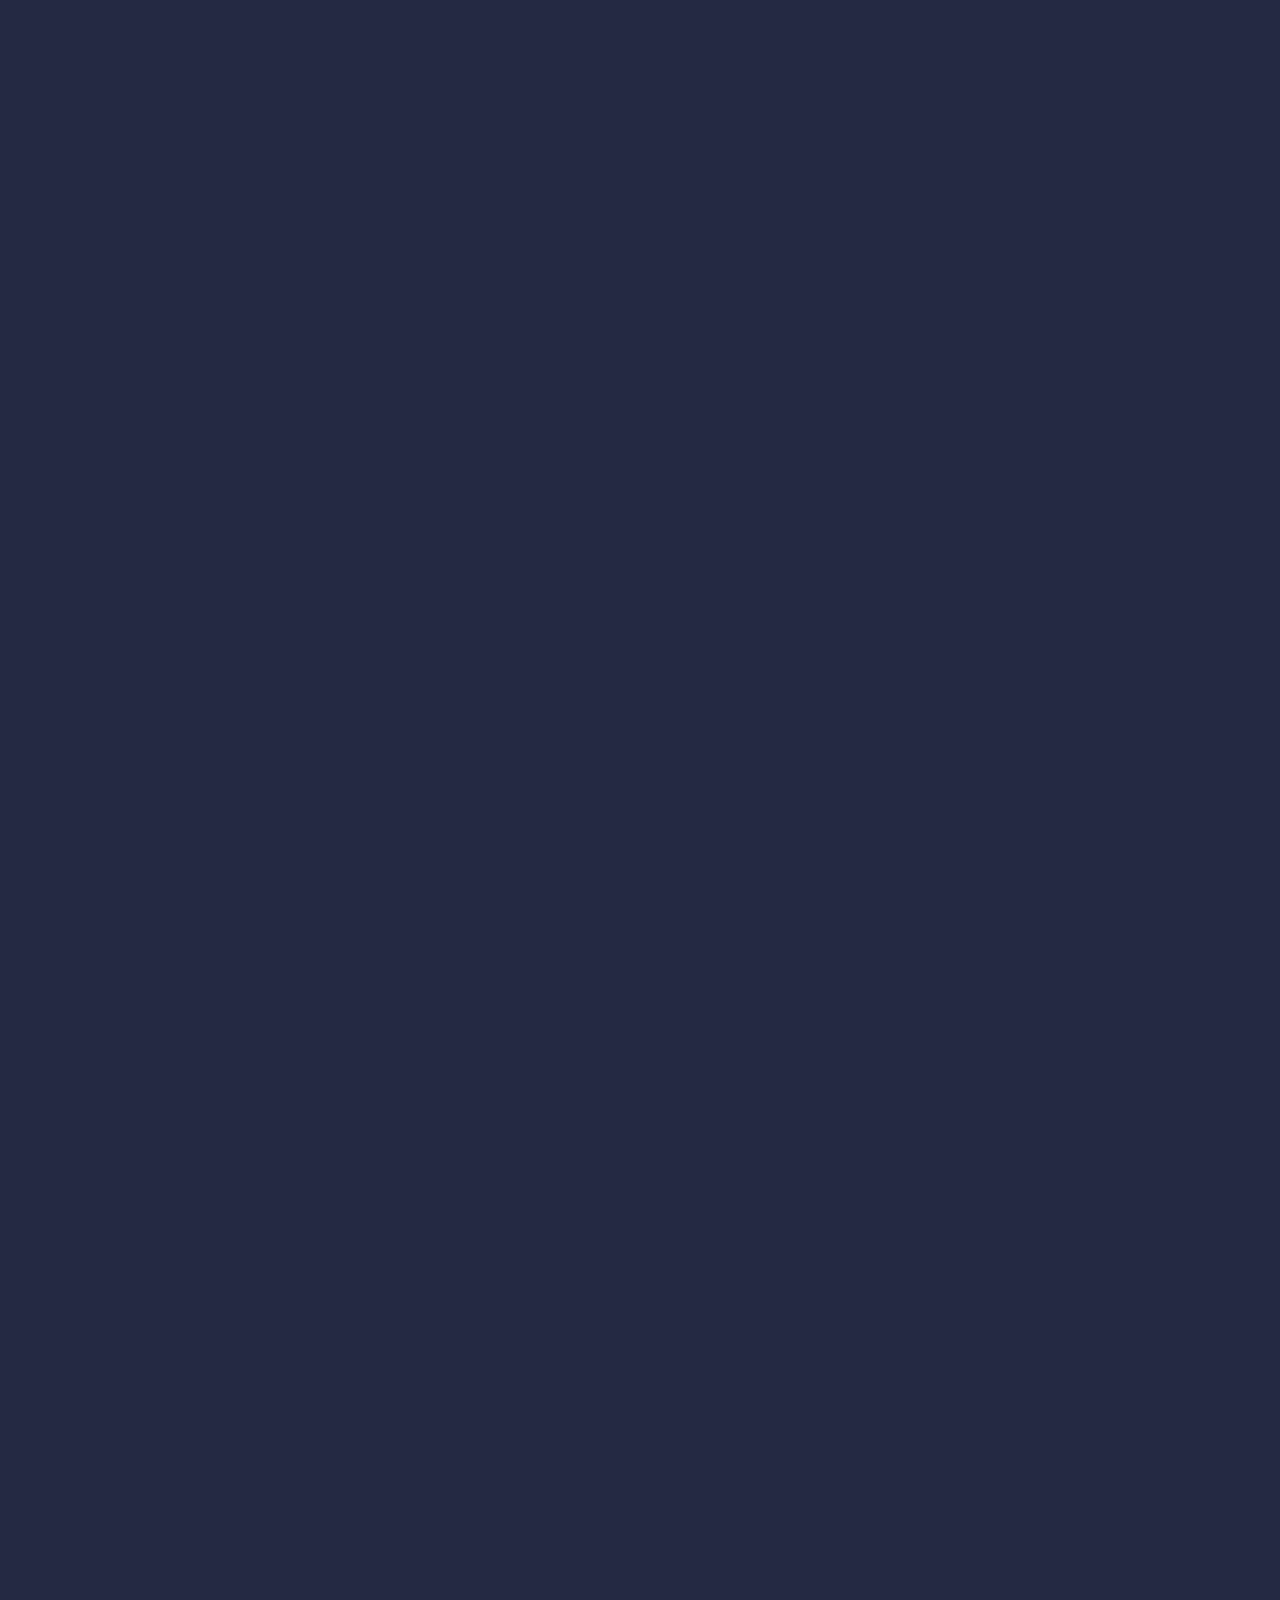
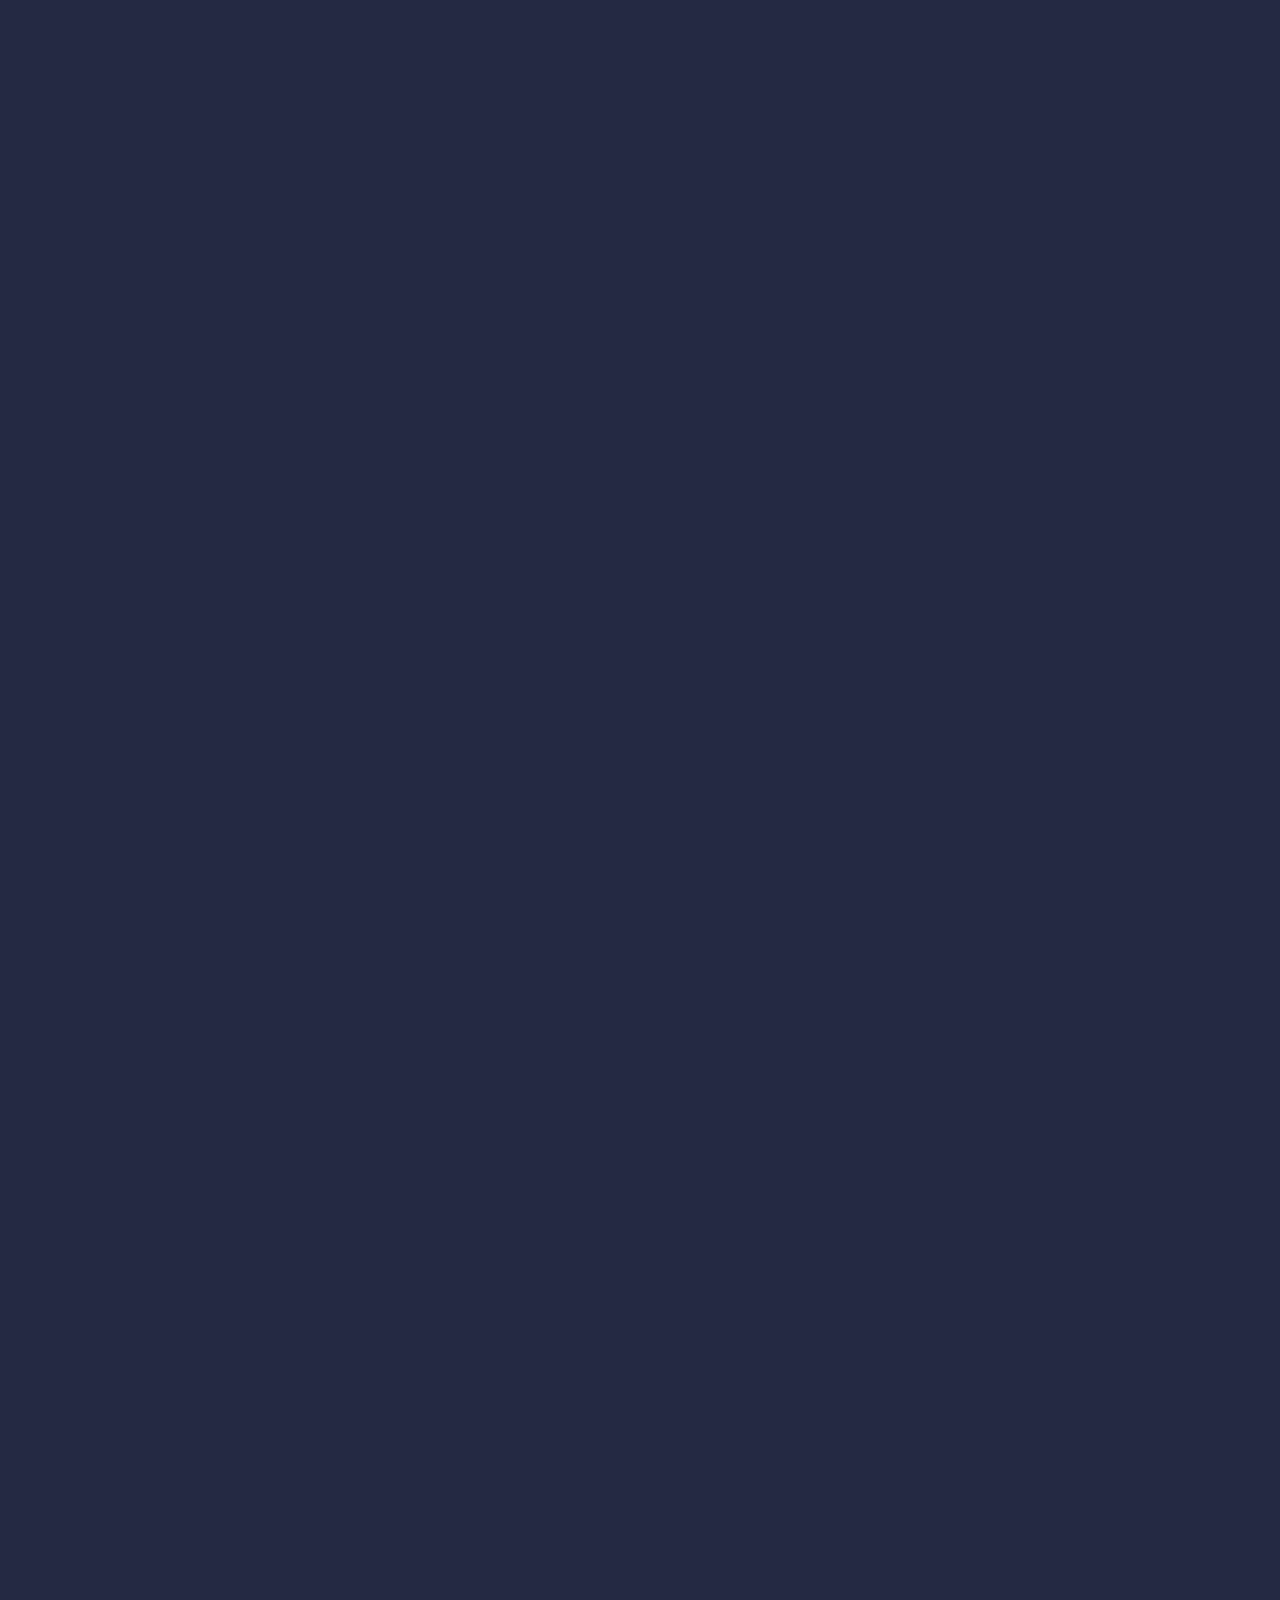
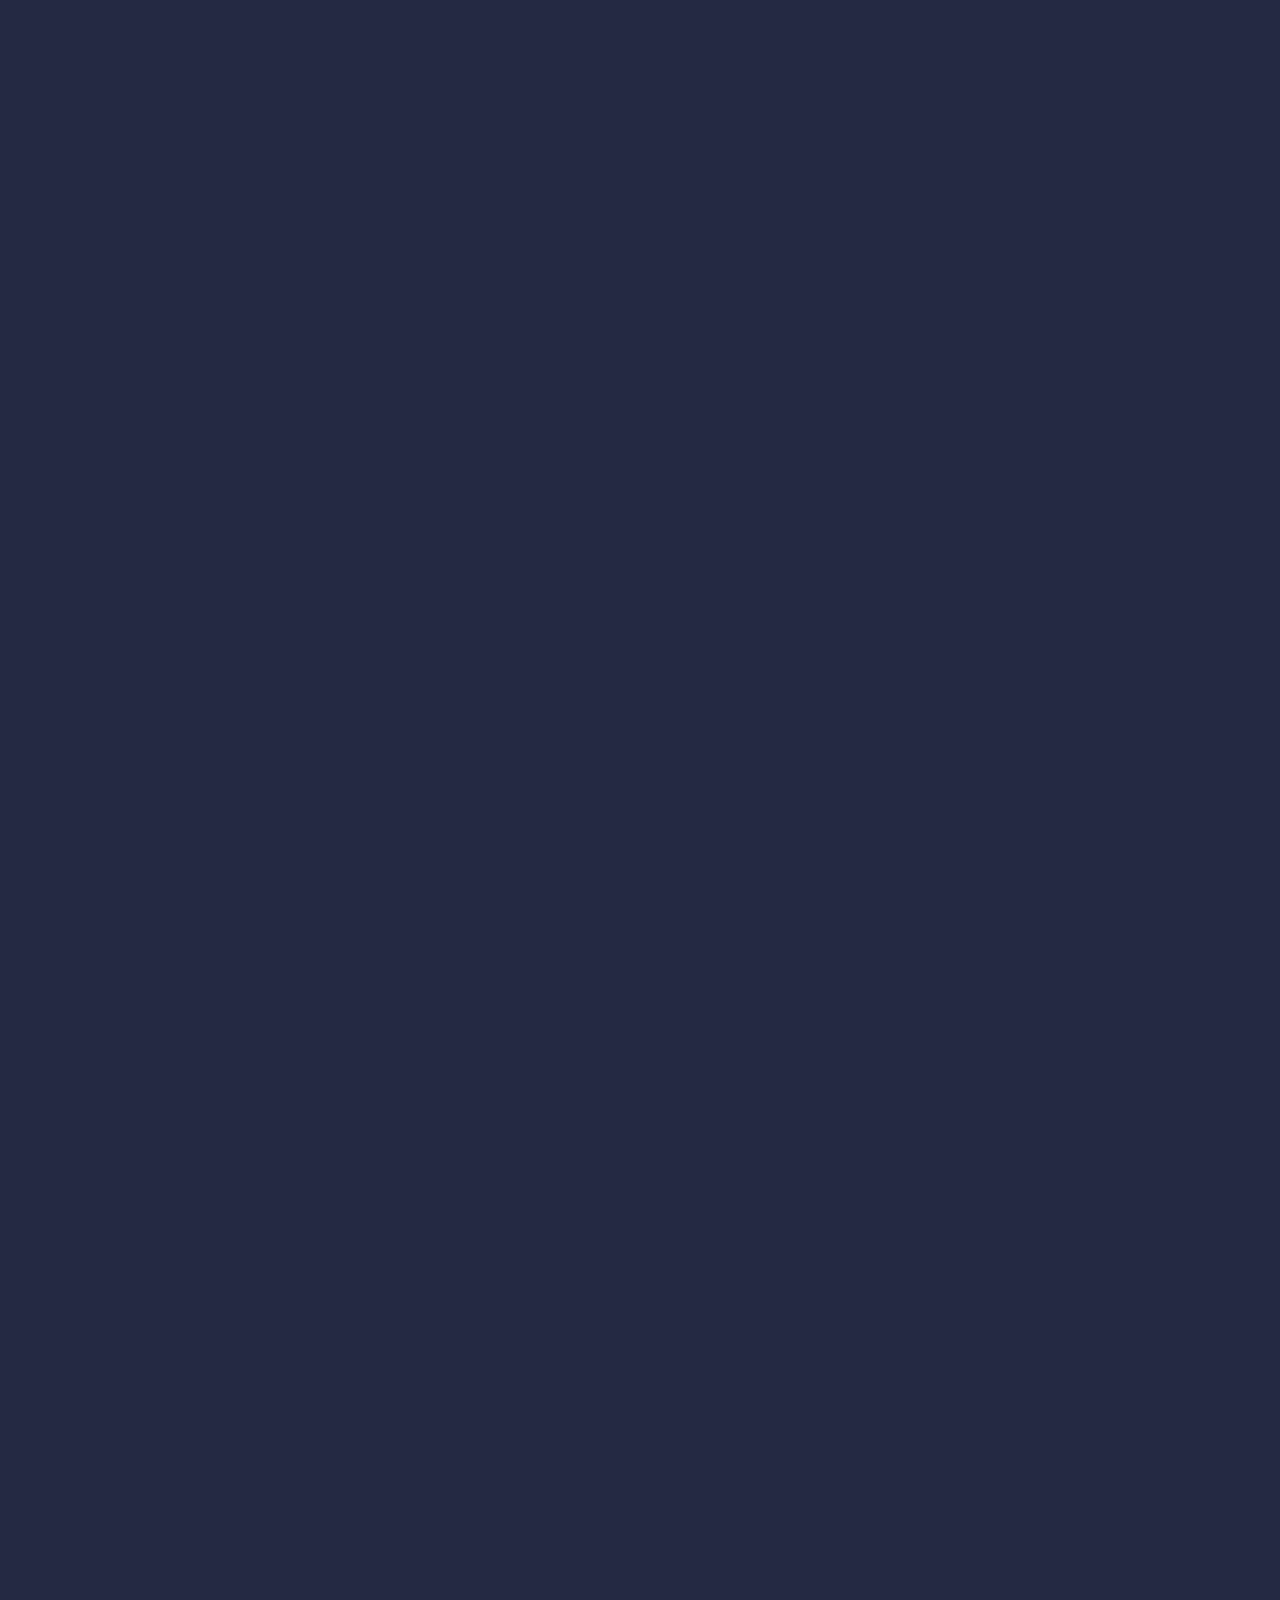
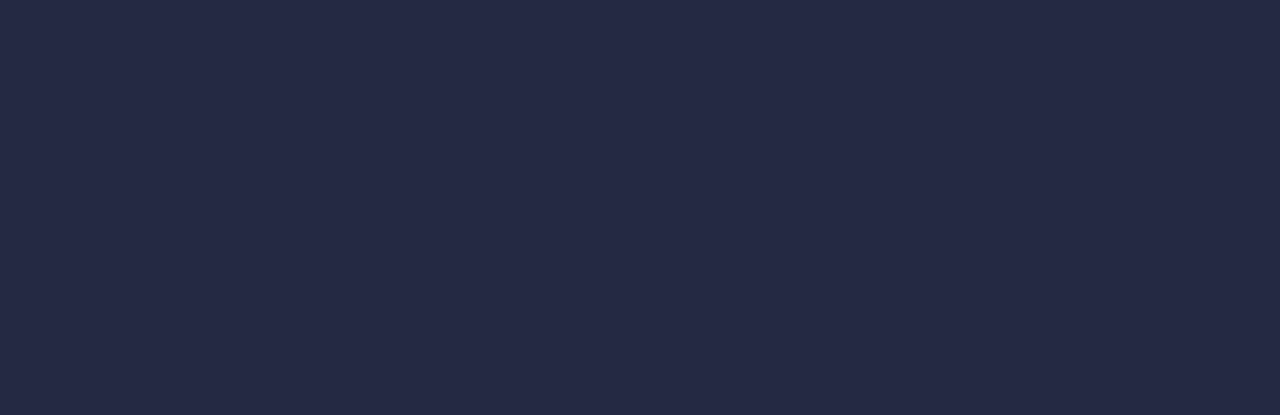
==== commit 4b1e6f02: "Final Deign implementations" ====
--- a/index.html
+++ b/index.html
@@ -10,6 +10,7 @@
 		<meta charset="utf-8" />
 		<script src="https://unpkg.com/gsap@3/dist/gsap.min.js"></script>
 		<script src="https://unpkg.com/gsap@3/dist/ScrollTrigger.min.js"></script>
+
 		<meta name="viewport" content="width=device-width, initial-scale=1, user-scalable=no" />
 		<link rel="preconnect" href="https://fonts.googleapis.com">
 		<link rel="preconnect" href="https://fonts.gstatic.com" crossorigin>
@@ -48,17 +49,6 @@
 			<div id="overlay"></div>
 
 			<div id="main">
-
-				<!-- <div class="boxed h-96 bg-red-500 p-4">1</div>
-				<div class="boxed h-96 bg-red-500 p-4">2</div>
-				<div class="boxed h-96 bg-red-500 p-4">3</div>
-				<div class="boxed h-96 bg-red-500 p-4">4</div>
-				<div class="boxed h-96 bg-red-500 p-4">5</div>
-				<div class="boxed h-96 bg-red-500 p-4">6</div>
-				<div class="boxed h-96 bg-red-500 p-4">7</div>
-				<div class="boxed h-96 bg-red-500 p-4">8</div>
-				<div class="boxed h-96 bg-red-500 p-4">9</div>
- -->
 
 
 				<div id="scroller">
@@ -120,90 +110,150 @@
 							</div>
 					</div>	
 
-					<div class="container-achieve">
-							<div class="info">
-								<div class="experience">
-									<!-- <h2 >My Story</h2> -->
+
+					
+
+					<div id="curtain">
+
+							<div id="container2">
+								<section class="reveal">
+									<div class="inner">
+										<h1 style="font-family: Bebas Neue, sans-serif;letter-spacing: 4px;font-weight: 400; font-size:5rem">MY STORY</h1>
+									</div>
+								</section>
+
+								
+								<section class="circle reveal">
+									<div class="inner mar" style="color: #000">
+										<span style="margin-bottom:20vh">
+											<h2>My <b class="word" id="hero_word">cool</b></h2>
+										</span>		
+										<div class="info"   style="width:100%">
+											<div class="experience">
+		
+												
+												<section class="timeline">
+													<ul>
+													<li>
+														<div>
+															<h2>SOFTWARE ENGINEER INTERN</h2><h3>LinkedIn |<span> May 2024 - July 2024</span></h3>
+														</div>
+													</li>
+													<li>
+														<div>
+															<h2>BS in Data Science and Programming</h2><h3>IIT Madras |<span> 2022 - present </span></h3>
+														</div>
+													</li>
+													<li>
+														<div>
+															<h2>BE in Computer Science and Engineering</h2><h3>College of Engineering Guindy |<span> 2021 - present </span></h3>
+														</div>
+													</li>
+													
+												</section>
+												
+											</div>
+										</div>
+									</div>
+								
+									<div class="scroll-smooth-effects__circle layer1" style=" --fy: 1; width:3rem; transform: translate3d(-250px, 850.304px, 0px);  opacity: 1;">
+										<div class="capsule"></div>
+									</div>
+									<div class="scroll-smooth-effects__circle layer1" style=" --fy: 1; width:2rem; transform: translate3d(-250px, 1900.304px, 0px); opacity: 0.8;">
+										<div class="capsule"></div>
+									</div>
+									<div class="scroll-smooth-effects__circle layer1" style=" --fy: 2.129533; width:4rem; transform: translate3d(-550px, 1700.304px, 0px); opacity: 0.85;">
+										<div class="capsule"></div>
+									</div>
+									<div class="scroll-smooth-effects__circle layer1" style=" --fy: 1; width:1.5rem; transform: translate3d(-350px, 1300.304px, 0px); opacity: 0.7;">
+										<div class="capsule"></div>
+									</div>
+
+									<div class="scroll-smooth-effects__circle layer1" style=" --fy: 1; width:2.4rem; transform: translate3d(490px, 950.304px, 0px); opacity: 0.8;">
+										<div class="capsule"></div>
+									</div>
+									<div class="scroll-smooth-effects__circle layer1" style=" --fy: 1.129533;  transform: translate3d(0px, 2100.304px,0); opacity: 0.85;">
+										<div class="capsule"></div>
+									</div>
+									<div class="scroll-smooth-effects__circle layer1" style=" --fy: 1.4; width:1rem; transform: translate3d(1500px, 900.304px, 0px); opacity: 0.7;">
+										<div class="capsule"></div>
+									</div>
+									<div class="scroll-smooth-effects__circle layer1" style=" --fy: 1.3; width:2rem; transform: translate3d(80px, 1006.304px, 0px); opacity: 1;">
+										<div class="capsule"></div>
+									</div>
 									
+									<div class="scroll-smooth-effects__circle layer1" style=" --fy: 1; width:2.4rem; transform: translate3d(340x, 2100.304px, 0px); opacity: 0.8;">
+										<div class="capsule"></div>
+									</div>
+									<div class="scroll-smooth-effects__circle layer1" style=" --fy: 1.4; width:1rem; transform: translate3d(400px, 1306.304px, 0px); opacity: 0.7;">
+										<div class="capsule"></div>
+									</div>
+									<div class="scroll-smooth-effects__circle layer1" style=" --fy: 1.3; width:2rem; transform: translate3d(120px, 1896.304px, 0px); opacity: 1;">
+										<div class="capsule"></div>
+									</div>
+									<div class="scroll-smooth-effects__circle layer1" style=" --fy: 1.3; width:2rem; transform: translate3d(780px, 1896.304px, 0px); opacity: 1;">
+										<div class="capsule"></div>
+									</div>
+									<div class="scroll-smooth-effects__circle layer1" style=" --fy: 1.3; width:2rem; transform: translate3d(500px, 1596.304px, 0px); opacity: 1;">
+										<div class="capsule"></div>
+									</div>
+
+								</section>
+							</div>
+							
+						</div>
+						<div id="main1"  class="">
+						
+							<!-- One -->
+								<section id="one" class="tiles">
+									<article>
+	
+										<header class="major">
+											<h3><a href="https://drive.google.com/file/d/122Dzw0BTojg0Qlnf1fUZpt28vKupcntS/view?usp=sharing" class="link">Resume</a></h3>
+											<p>download the Cover Letter</p>
+										</header>
+									</article>
+									<article>
+	
+										<header class="major">
+											<h3><a href="landing.html" class="link">Projects</a></h3>
+											<p>Visit my projects</p>
+										</header>
+									</article>
+									<article>
+	
+										<header class="major">
+											<h3><a href="generic.html" class="link">Achievements</a></h3>
+											<p>Honors and Awards</p>
+										</header>
+									</article>
+									<article>
+			
+										<header class="major">
+											<h3><a href="education.html" class="link">Education</a></h3>
+											<p>University and Schooling</p>
+										</header>
+									</article>
 									
-										<h2>My <b class="word" id="hero_word">cool</b></h2>
-												
-									<section class="timeline">
-										<ul>
-										<li>
-											<div>
-												<h2>SOFTWARE ENGINEER INTERN</h2><h3>LinkedIn |<span> May 2024 - July 2024</span></h3>
-											</div>
-										</li>
-										<li>
-											<div>
-												<h2>BS in Data Science and Programming</h2><h3>IIT Madras |<span> 2022 - present </span></h3>
-											</div>
-										</li>
-										<li>
-											<div>
-												<h2>BE in Computer Science and Engineering</h2><h3>College of Engineering Guindy |<span> 2021 - present </span></h3>
-											</div>
-										</li>
-										
-									</section>
+								</section>
+				
+							<!-- Two -->
+							<section id="three" style="background-color:navy;">
+								<div class="inner">
 									
-								</div>
-								
+									<header class="major">
+										<h2>Contact me</h2>
+									</header>
+									<p style="align-items: flex-start; text-align: left;">Hope you liked my portfolio. Feel Free to get in touch with me via Linkedin! Or alternatively you could reach out via mail. Please find my Email ID in the bottom right!</p>
+									<ul class="actions">
+										<li><a href="https://www.linkedin.com/in/vikrant-ramesh-046061190/" class="button next">Visit Linkedin</a></li>
+									</ul>
+								</div>
+							</section>
+	
+				
 						</div>
-					</div>
-
-					<div id="main1"  class="">
-						
-						<!-- One -->
-							<section id="one" class="tiles">
-								<article>
-
-									<header class="major">
-										<h3><a href="https://drive.google.com/file/d/122Dzw0BTojg0Qlnf1fUZpt28vKupcntS/view?usp=sharing" class="link">Resume</a></h3>
-										<p>download the Cover Letter</p>
-									</header>
-								</article>
-								<article>
-
-									<header class="major">
-										<h3><a href="landing.html" class="link">Projects</a></h3>
-										<p>Visit my projects</p>
-									</header>
-								</article>
-								<article>
-
-									<header class="major">
-										<h3><a href="generic.html" class="link">Achievements</a></h3>
-										<p>Honors and Awards</p>
-									</header>
-								</article>
-								<article>
-		
-									<header class="major">
-										<h3><a href="education.html" class="link">Education</a></h3>
-										<p>University and Schooling</p>
-									</header>
-								</article>
-								
-							</section>
-			
-						<!-- Two -->
-						<section id="three" style="background-color:navy;">
-							<div class="inner">
-								
-								<header class="major">
-									<h2>Contact me</h2>
-								</header>
-								<p style="align-items: flex-start; text-align: left;">Hope you liked my portfolio. Feel Free to get in touch with me via Linkedin! Or alternatively you could reach out via mail. Please find my Email ID in the bottom right!</p>
-								<ul class="actions">
-									<li><a href="https://www.linkedin.com/in/vikrant-ramesh-046061190/" class="button next">Visit Linkedin</a></li>
-								</ul>
-							</div>
-						</section>
-
-			
-					</div>
+					
 				</div>
 			</div>
 		
--- a/assets/css/main.css
+++ b/assets/css/main.css
@@ -5233,7 +5233,7 @@
 }
 
 
-.experience > h2{
+.inner > span > h2{
 	font-size: 5rem;
 	 font-family: Bebas Neue, sans-serif;
 	 letter-spacing: 3px;
@@ -5352,7 +5352,6 @@
 	display: flex;
 
 	justify-content: space-between;
-	
 	padding: 20px;
 	box-sizing: border-box;
 }
@@ -5363,9 +5362,11 @@
 }
 
 
-
-
-
+/* 
+#curtain{
+	height: 300vh;
+}
+ */
 
 /////////////////////////////
 
@@ -5494,6 +5495,7 @@
 	visibility: visible;
 	opacity: 1;
 	padding: 1rem 1.25rem;
+	z-index: 3;
   }
   
   
@@ -5795,3 +5797,93 @@
 .scroll1, .scroll4{
 	right: 100vh;
 }
+
+
+
+.capsule {
+	background: radial-gradient(174.86% 134.88% at 129.03% 15.73%,#00bae2 0,#ffa9fa 11.29%,#fec5fb 46.35%,#00bae2 95.73%);
+	border-radius: 5rem/calc(5rem/var(--fy));
+	transform: scaleY(var(--fy));
+	position: absolute;
+	z-index: 10;
+	height:100%;
+	width:100%;
+	box-shadow: 0 0 2px 2px rgba(255, 255, 255, 0.2);
+}
+
+.scroll-smooth-effects__circle{
+	position: absolute;
+	width: 2rem;
+	height: 2rem;
+}
+
+
+
+
+/* testing */
+
+.cir {
+    height: 100vh;
+    grid-area: 1 / 1 / 2 / 2;
+    background-color: black;
+    clip-path: circle(100% at 50% 50%);
+    color: #fff;
+    display: flex;
+    justify-content: center;
+    align-items: center;
+    width: 100%;
+  }
+
+  .cir2 {
+    height: 100vh;
+    grid-area: 1 / 1 / 2 / 2;
+    background-color: white;
+    clip-path: circle(100% at 50% 50%);
+    display: flex;
+    justify-content: center;
+    align-items: center;
+    width: 100%;
+  }
+
+
+  
+  .spacer2 {
+    display: grid;
+    place-content: center;
+    height: 100vh;
+    font-size: 3rem;
+    text-transform: uppercase;
+  }
+  #container2 {
+    display: grid;
+    grid-template-columns: 1fr;
+    grid-template-rows: 1fr;
+    grid-column-gap: 0px;
+    grid-row-gap: 0px;
+    /* align-items: center;
+    justify-items: center; */
+  }
+  .reveal{
+    height: 100vh;
+    grid-area: 1 / 1 / 2 / 2;
+    background-color: #040408;
+    clip-path: circle(100% at 50% 50%);
+    display: flex;
+    justify-content: center;
+    align-items: center;
+    width: 100%;
+  }
+  .circle.reveal{
+	height: 150vh;
+	overflow:hidden;
+  }
+
+  section:nth-child(even) {
+    background-color: #0f0b25;
+	align-items: flex-start;
+  }
+
+.mar{
+	margin-top:20vh;
+	z-index:2;
+}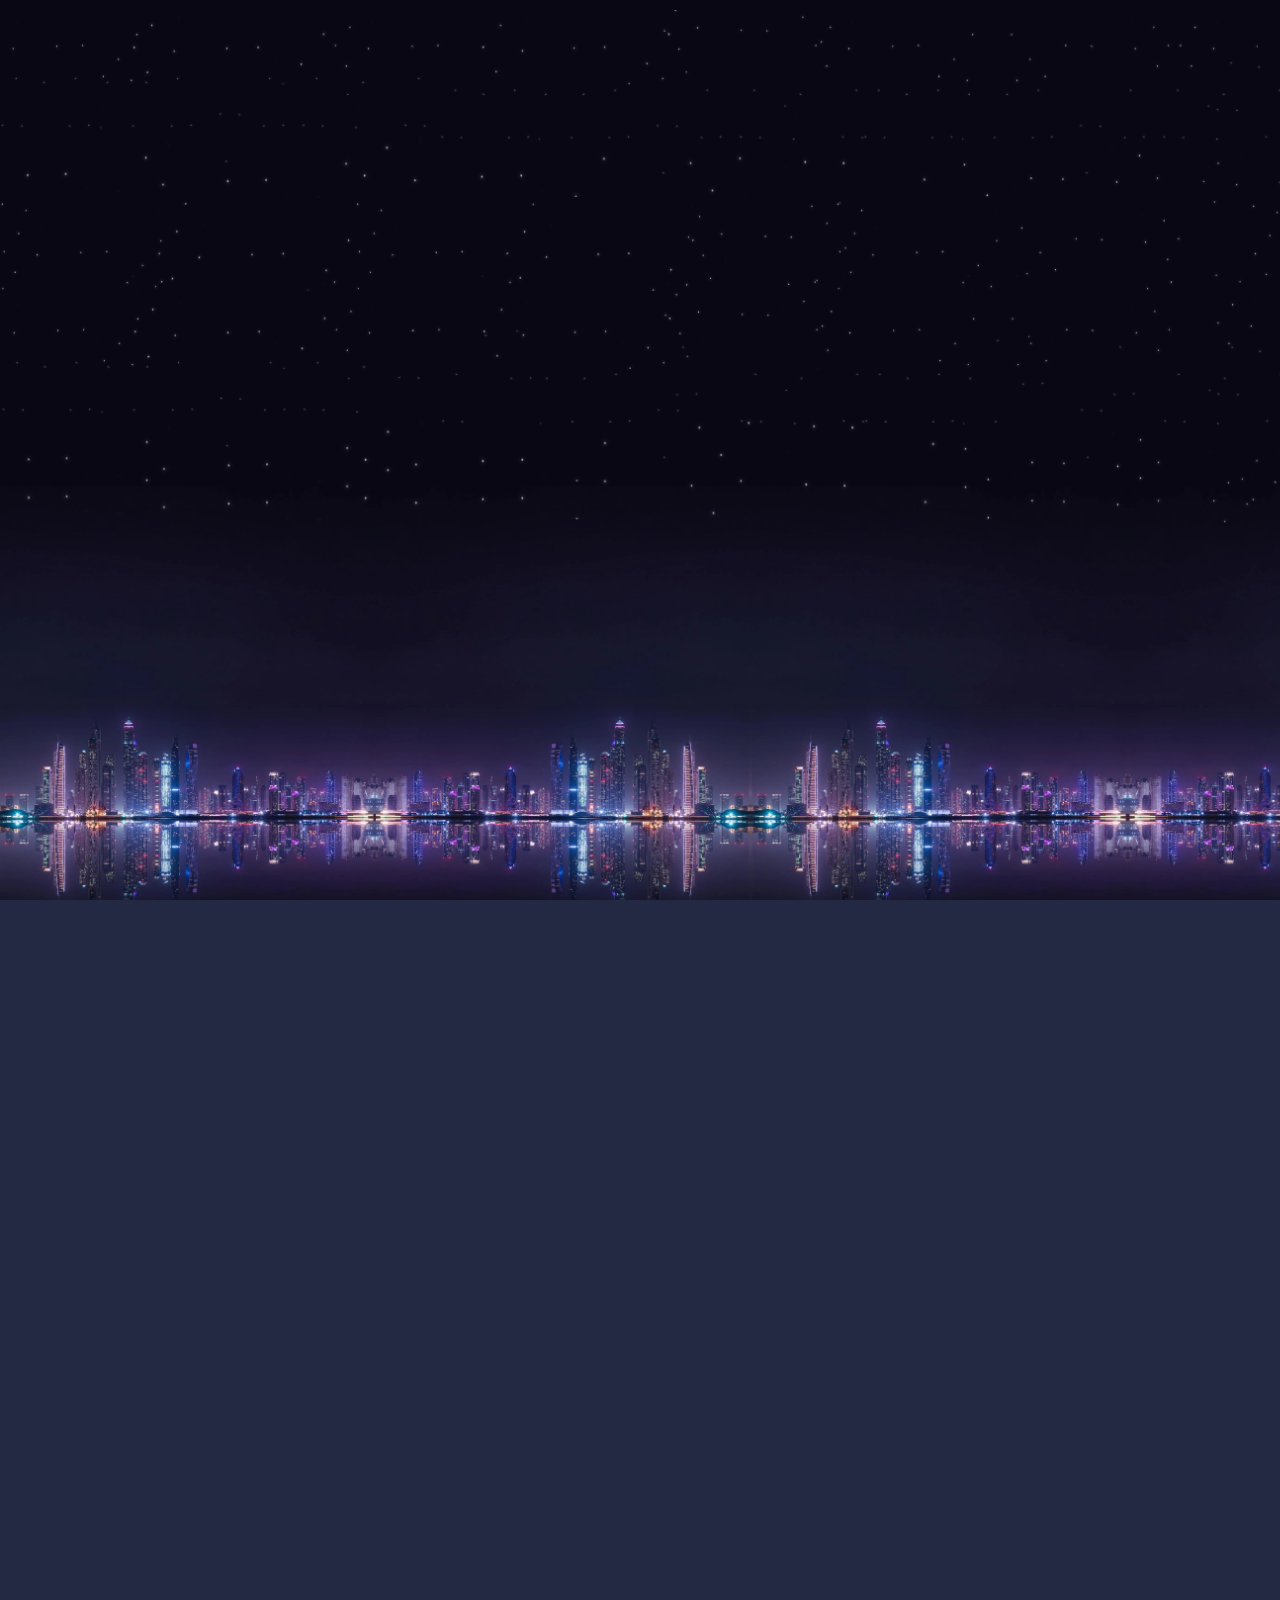
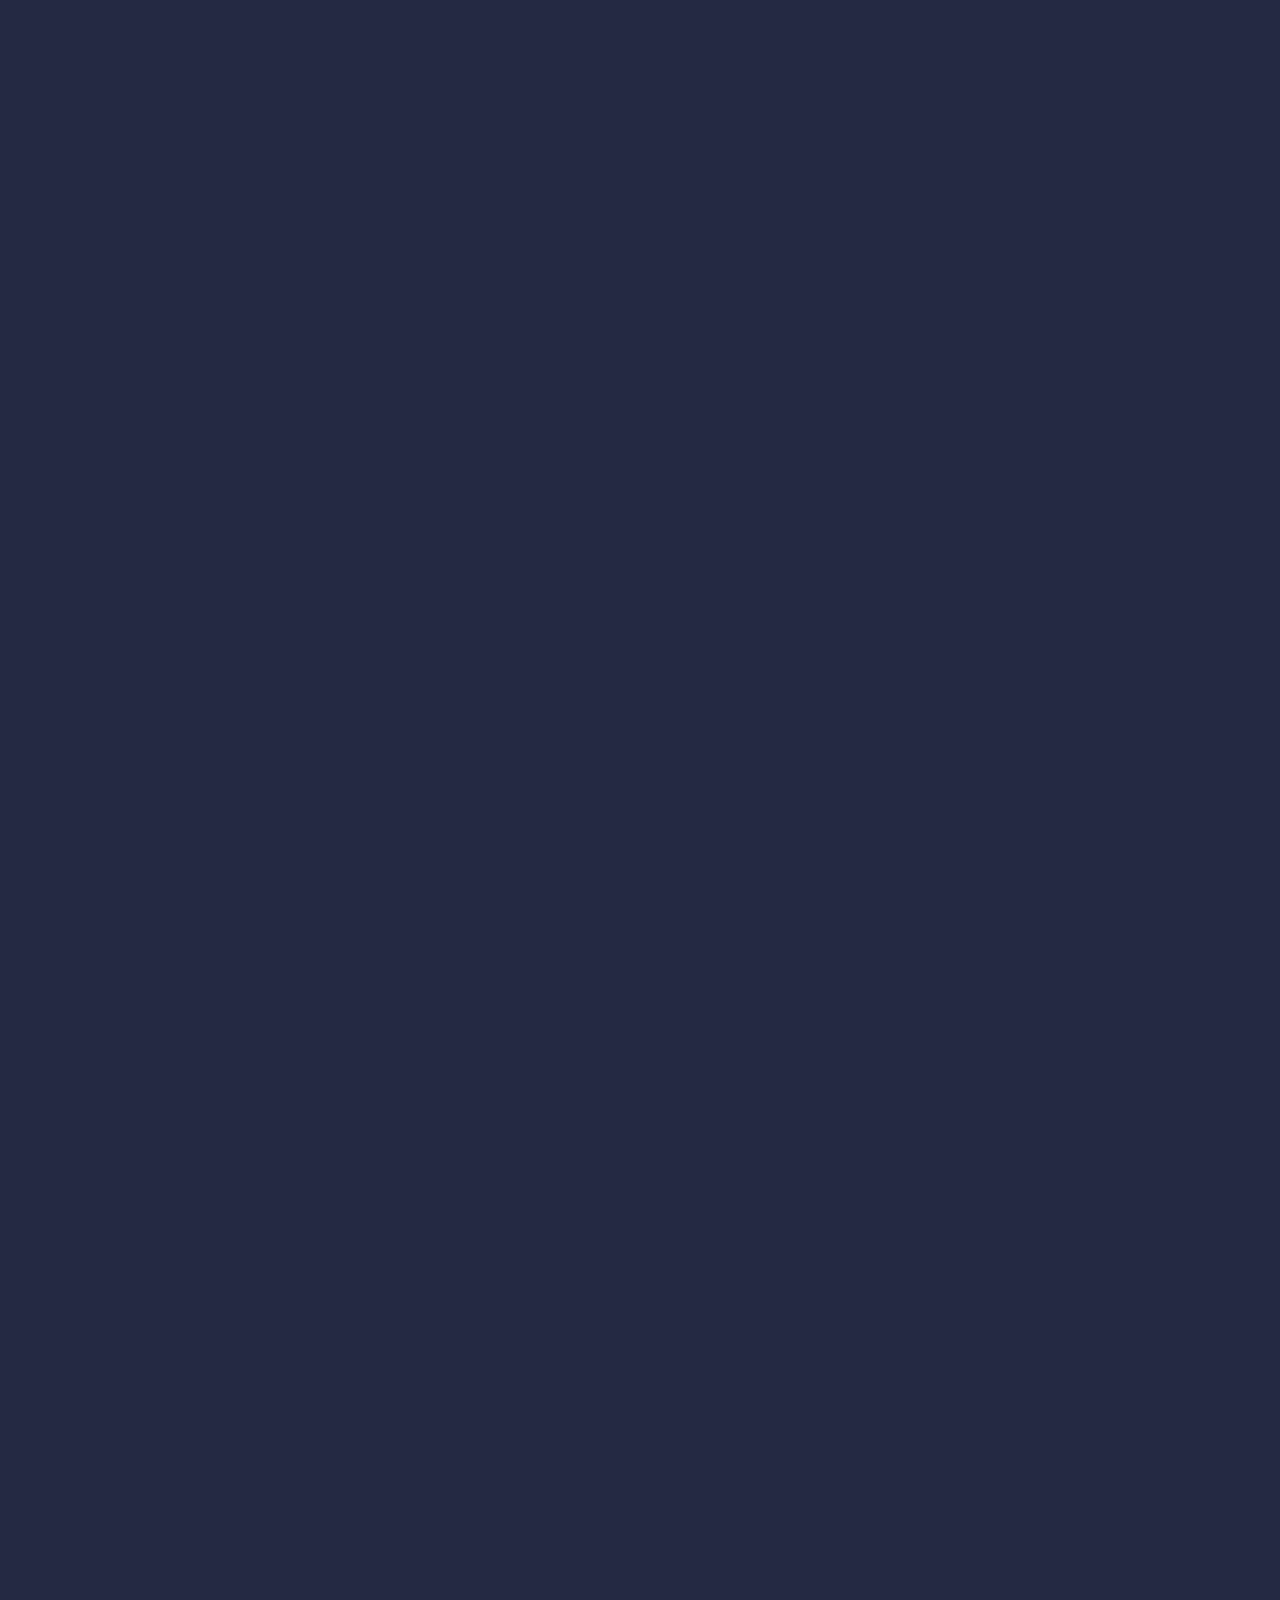
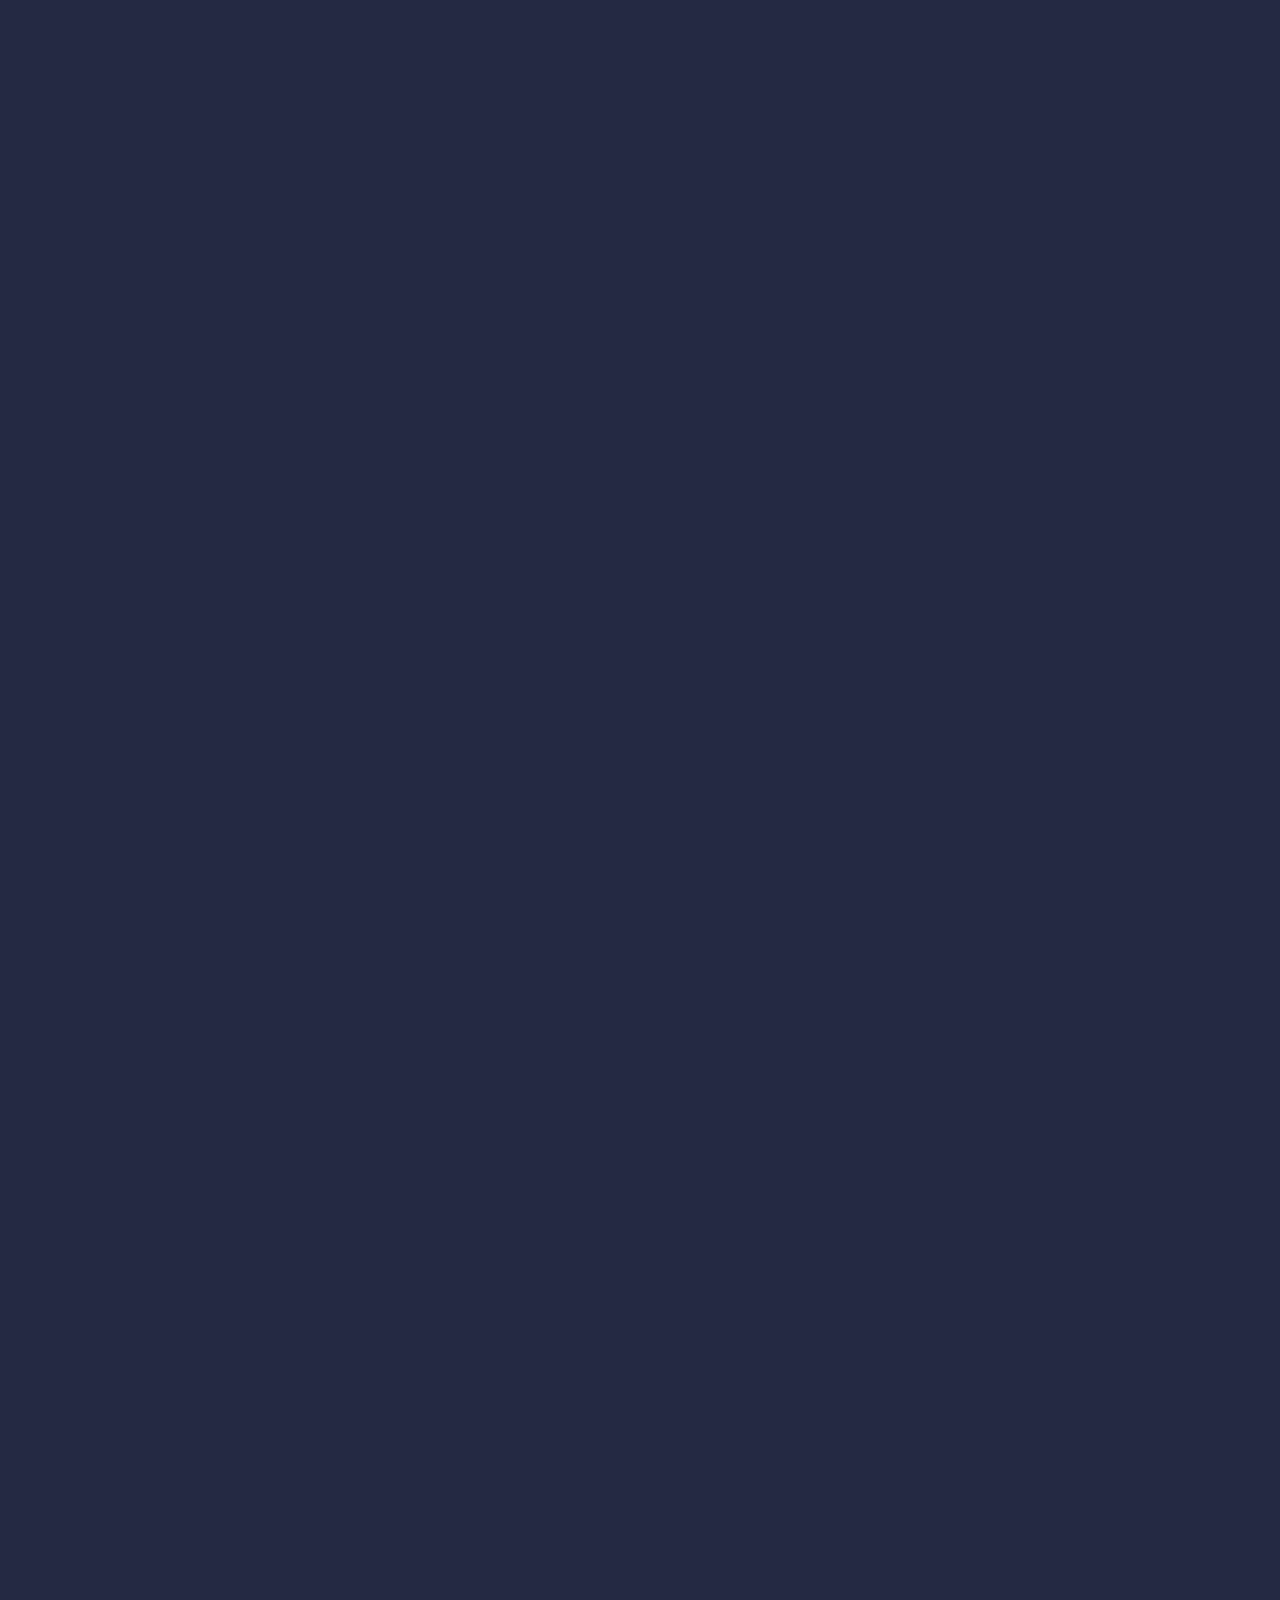
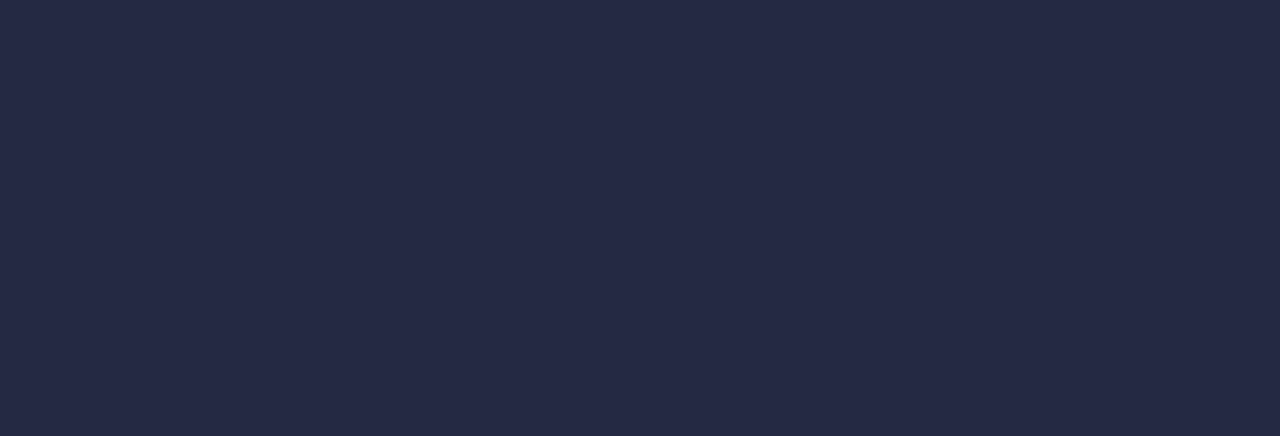
==== commit e374f880: "Smooth Scroll" ====
--- a/index.html
+++ b/index.html
@@ -7,10 +7,13 @@
 <html>
 	<head>
 		<title>Vikrant Ramesh</title>
-		<meta charset="utf-8" />
+		<meta charset="utf-8"/>
 		<script src="https://unpkg.com/gsap@3/dist/gsap.min.js"></script>
 		<script src="https://unpkg.com/gsap@3/dist/ScrollTrigger.min.js"></script>
-
+		<script src="https://cdnjs.cloudflare.com/ajax/libs/gsap/3.9.1/gsap.min.js"></script>
+		<script src="https://cdnjs.cloudflare.com/ajax/libs/gsap/3.9.1/ScrollTrigger.min.js"></script>
+		<script src="smooth-scrollbar.js"></script>
+		
 		<meta name="viewport" content="width=device-width, initial-scale=1, user-scalable=no" />
 		<link rel="preconnect" href="https://fonts.googleapis.com">
 		<link rel="preconnect" href="https://fonts.gstatic.com" crossorigin>
@@ -36,22 +39,300 @@
 	<script async src="https://www.googletagmanager.com/gtag/js?id=G-62KSE2J2TE"></script>
 
 
-	<!-- <script>
-	window.dataLayer = window.dataLayer || [];
-	function gtag(){dataLayer.push(arguments);}
-	gtag('js', new Date());
-
-	gtag('config', 'G-62KSE2J2TE');
-	</script> -->
 	<body class="is-preload1">
-		<div id="wrapper">
+		<div id="bg"></div>
+			<div id="overlay"></div>
+		<div id="wrapper"  class="scrollContainer">
+			
+				
+			<div id="main" class="smooth-scroll-wrapper">
+				
+				
+				<div id="scroller" data-scroll-container>
+						<header id="header1" class ="boxed">
+							<div class ="parallax-fade-top">					
+								<h1 class="bebas" style="font-family: Bebas Neue, sans-serif;letter-spacing: 2px;font-weight: 300;">VIKRANT RAMESH</h1>
+								<p>Data Enthusiast &nbsp;&bull;&nbsp; Computer Science Student</p>
+			
+								<nav>
+									<ul>
+										<li><a href="https://www.linkedin.com/in/vikrant-ramesh-046061190/" class="icon brands fa-linkedin "><span class="label">LinkedIn</span></a></li>
+										<li><a href="https://github.com/VikrantRamesh" class="icon brands fa-github"><span class="label">Github</span></a></li>
+										<li><a href="mailto: rvikrant2004@gmail.com" class="icon solid fa-envelope"><span class="label">Email</span></a></li>
+									</ul>
+								</nav>
+								<nav>
+									<div class="scroll-down">
+										<span class="icon solid fa-angle-down"></span>
+										<span class="label">Scroll Down</span>
+									</div>
+								</nav>
+							</div>
+						</header>
+
+
+						<div class="welcome" id="welcome">
+							<section class='spacer'>
+								<h1 id="scrollingText" class="scroll1"> 
+									Hello&emsp; Hello&emsp; Hello&emsp; Hello&emsp; Hello&emsp; Hello&emsp; Hello&emsp; Hello&emsp; Hello&emsp; Hello&emsp; Hello&emsp; Hello&emsp; Hello&emsp; Hello&emsp; Hello&emsp; Hello&emsp; Hello&emsp; Hello&emsp; Hello&emsp; Hello&emsp; Hello&emsp; Hello&emsp; Hello&emsp; Hello&emsp; Hello&emsp; Hello&emsp; Hello&emsp; Hello&emsp; Hello&emsp; Hello&emsp; Hello&emsp; Hello&emsp; Hello&emsp; Hello&emsp; Hello&emsp; Hello&emsp; Hello&emsp; Hello&emsp; Hello&emsp; Hello&emsp;
+								</h1>
+								<h1 id="scrollingText1" class="scroll2"> 
+									வணக்கம்&emsp; வணக்கம்&emsp; வணக்கம்&emsp; வணக்கம்&emsp; வணக்கம்&emsp; வணக்கம்&emsp; வணக்கம்&emsp; வணக்கம்&emsp; வணக்கம்&emsp; வணக்கம்&emsp; வணக்கம் வணக்கம்&emsp; வணக்கம்&emsp; வணக்கம்&emsp; வணக்கம்&emsp; வணக்கம்&emsp;  வணக்கம்&emsp; வணக்கம்&emsp; வணக்கம்&emsp; வணக்கம்&emsp; வணக்கம்&emsp; வணக்கம்&emsp; வணக்கம்&emsp; வணக்கம்&emsp; வணக்கம்&emsp; வணக்கம்&emsp; வணக்கம்&emsp; வணக்கம்&emsp; வணக்கம்&emsp; வணக்கம்&emsp; வணக்கம்&emsp; வணக்கம்&emsp;
+								</h1>
+								<h1 id="scrollingText" class="scroll3">
+									Bonjour&emsp; Bonjour&emsp; Bonjour&emsp; Bonjour&emsp; Bonjour&emsp; Bonjour&emsp; Bonjour&emsp; Bonjour&emsp; Bonjour&emsp; Bonjour&emsp; Bonjour&emsp; Bonjour&emsp; Bonjour&emsp; Bonjour&emsp; Bonjour&emsp; Bonjour&emsp; Bonjour&emsp; Bonjour&emsp; Bonjour Bonjour&emsp; Bonjour&emsp; Bonjour&emsp; Bonjour&emsp; Bonjour&emsp; Bonjour&emsp; Bonjour&emsp; Bonjour&emsp; Bonjour&emsp; Bonjour&emsp; Bonjour&emsp; Bonjour&emsp; Bonjour&emsp; Bonjour&emsp; Bonjour&emsp; Bonjour&emsp; Bonjour&emsp; Bonjour&emsp; Bonjour&emsp; Bonjour&emsp; Bonjour&emsp; Bonjour&emsp; Bonjour&emsp; 
+								</h1>
+								<h1 id="scrollingText1" class="scroll4"> 
+									Hola&emsp; Hola&emsp; Hola&emsp; Hola&emsp; Hola&emsp; Hola&emsp; Hola&emsp; Hola&emsp; Hola&emsp; Hola&emsp; Hola&emsp; Hola&emsp; Hola&emsp; Hola&emsp; Hola&emsp; Hola&emsp; Hola&emsp; Hola&emsp; Hola&emsp; Hola&emsp; Hola&emsp; Hola&emsp; Hola&emsp; Hola&emsp; Hola&emsp; Hola&emsp; Hola&emsp; Hola&emsp; Hola&emsp; Hola&emsp; Hola&emsp; Hola&emsp; Hola&emsp; Hola&emsp; Hola&emsp; Hola&emsp; Hola&emsp; Hola&emsp; Hola&emsp; Hola&emsp; Hola&emsp; Hola&emsp; Hola&emsp; Hola&emsp; Hola&emsp; Hola&emsp; Hola&emsp; Hola&emsp; Hola&emsp; Hola&emsp; Hola&emsp; Hola&emsp; 
+								</h1>
+							</section>
+						</div>
+
+						<div class="about boxed" id="about">
+							<section class='spacer'>
+								<h1 id="scrollingText" class="scroll"> 
+									Vikrant Ramesh Vikrant Ramesh Vikrant Ramesh Vikrant Ramesh Vikrant Ramesh Vikrant Ramesh Vikrant Ramesh Vikrant Ramesh Vikrant Ramesh Vikrant Ramesh Vikrant Ramesh Vikrant Ramesh Vikrant Ramesh Vikrant Ramesh Vikrant Ramesh Vikrant Ramesh Vikrant Ramesh Vikrant Ramesh Vikrant Ramesh Vikrant Ramesh Vikrant Ramesh Vikrant Ramesh Vikrant Ramesh Vikrant Ramesh Vikrant Vikrant Ramesh Vikrant Ramesh Vikrant Ramesh Vikrant Ramesh Vikrant Ramesh Vikrant Ramesh Vikrant Ramesh Vikrant Vikrant Ramesh Vikrant Ramesh Vikrant Ramesh Vikrant Ramesh Vikrant Ramesh Vikrant Ramesh Vikrant Ramesh Vikrant Ramesh Vikrant Ramesh Vikrant Ramesh Vikrant Ramesh Vikrant Ramesh Vikrant Ramesh Vikrant Ramesh Vikrant Ramesh Vikrant Ramesh Vikrant Ramesh Vikrant Ramesh Vikrant Ramesh Vikrant Ramesh Vikrant Ramesh Vikrant Vikrant Ramesh Vikrant Ramesh Vikrant Ramesh Vikrant Ramesh Vikrant Ramesh Vikrant Ramesh Vikrant Ramesh Vikrant Vikrant Ramesh Vikrant Ramesh Vikrant Ramesh Vikrant Ramesh Vikrant Ramesh Vikrant Ramesh Vikrant Ramesh Vikrant Ramesh Vikrant Ramesh Vikrant Ramesh Vikrant Ramesh Vikrant Ramesh Vikrant Ramesh Vikrant Ramesh Vikrant Ramesh Vikrant Ramesh Vikrant Ramesh Vikrant Ramesh Vikrant Ramesh Vikrant Ramesh Vikrant Ramesh Vikrant Vikrant Ramesh Vikrant Ramesh Vikrant Ramesh Vikrant Ramesh Vikrant Ramesh Vikrant Ramesh Vikrant Ramesh Vikrant Vikrant Ramesh Vikrant Ramesh Vikrant Ramesh Vikrant Ramesh Vikrant Ramesh Vikrant Ramesh Vikrant Ramesh 
+								</h1>
+							</section>
+							
+							<div class="container">
+								<div class="about-me-text animate">
+									<h2 style="font-family: Bebas Neue, sans-serif;letter-spacing: 2px;font-weight: 200;">About Me</h2>
+									<h4>I am an aspiring Computer Science student with a keen interest in the domain of Data Science and Machine Learning. I enjoy the process of building software solutions and predictive models to solve real world problems. The process of integrating various domains of Computer Science to find solutions never fails to inspire me. I am looking forward to working in an data oriented	 environment where learning is a part of the work culture and hence allows me to gain more insights into various technologies of the current world.</h5>
+								</div>
+								<div class="about-me-image-container animate">
+									<a id="about-me-image-anchor" href="#about-me-image-anchor"></a>
+									<img class="about-me-image" src="images/vikrant.png" alt="About Me Image">
+								</div>
+							</div>
+						</div>	
+
+						
+							
+						<div id="container2">
+							<section class="reveal">
+								<div class="inner">
+									<h1 style="font-family: Bebas Neue, sans-serif;letter-spacing: 4px;font-weight: 400; font-size:5rem">MY STORY</h1>
+								</div>
+							</section>
+
+							
+							<section class="circle reveal">
+								<div class="inner mar" style="color: #000">
+									<span style="margin-bottom:20vh">
+										<h2>My <b class="word" id="hero_word">cool</b></h2>
+									</span>		
+									<div class="info"   style="width:100%">
+										<div class="experience">
+
+											
+											<section class="timeline">
+												<ul>
+												<li>
+													<div>
+														<h2>SOFTWARE ENGINEER INTERN</h2><h3>LinkedIn |<span> May 2024 - July 2024</span></h3>
+													</div>
+												</li>
+												<li>
+													<div>
+														<h2>BS in Data Science and Programming</h2><h3>IIT Madras |<span> 2022 - present </span></h3>
+													</div>
+												</li>
+												<li>
+													<div>
+														<h2>BE in Computer Science and Engineering</h2><h3>College of Engineering Guindy |<span> 2021 - present </span></h3>
+													</div>
+												</li>
+												
+											</section>
+											
+										</div>
+									</div>
+								</div>
+							
+								<div  data-speed="0.2" class="scroll-smooth-effects__circle layer1" style=" --fy: 1; width:2.1rem;height:2.1rem; transform: translate3d(-250px, 850.304px, 0px);  opacity: 1;">
+									<div class="capsule"></div>
+								</div>
+								<div class="scroll-smooth-effects__circle layer1" style=" --fy: 1; width:2.1rem;height:2.1rem; transform: translate3d(-350px, 700.304px, 0px);  opacity: 1;">
+									<div class="capsule"></div>
+								</div>
+								<div class="scroll-smooth-effects__circle layer1" style=" --fy: 1; width:2rem; height:2rem;transform: translate3d(-100px, 1480.304px, 0px); opacity: 0.8;">
+									<div class="capsule"></div>
+								</div>
+								<div class="scroll-smooth-effects__circle layer1" style=" --fy: 1; width:1.3rem; height:1.3rem;transform: translate3d(550px, 1200.304px, 0px); opacity: 0.8;">
+									<div class="capsule"></div>
+								</div>
+								<div class="scroll-smooth-effects__circle layer1" style=" --fy: 1; width:2rem; height:2rem;transform: translate3d(550px, 1590.304px, 0px); opacity: 0.8;">
+									<div class="capsule"></div>
+								</div>
+								<div class="scroll-smooth-effects__circle layer1" style=" --fy: 1; width:2rem; height:2rem;transform: translate3d(250px, 1300.304px, 0px); opacity: 0.8;">
+									<div class="capsule"></div>
+								</div>
+								<div class="scroll-smooth-effects__circle layer1" style=" --fy: 2.129533; width:4rem;height:4rem; transform: translate3d(-550px, 1400.304px, 0px); opacity: 0.85;">
+									<div class="capsule"></div>
+								</div>
+								<div class="scroll-smooth-effects__circle layer1" style=" --fy: 1; width:1.5rem; height:1.5rem;transform: translate3d(650px, 1300.304px, 0px); opacity: 0.7;">
+									<div class="capsule"></div>
+								</div>
+
+								<div class="scroll-smooth-effects__circle layer1" style=" --fy: 1; width:2.4rem; height:2.4rem;transform: translate3d(490px, 950.304px, 0px); opacity: 0.8;">
+									<div class="capsule"></div>
+								</div>
+								<div class="scroll-smooth-effects__circle layer1" style=" --fy: 1.129533; width:1.2rem; height:1.2rem;transform: translate3d(-450px, 1200.304px,0); opacity: 0.85;">
+									<div class="capsule"></div>
+								</div>
+								<div class="scroll-smooth-effects__circle layer1" style=" --fy: 1.4; width:1rem; height:1rem;transform: translate3d(1500px, 900.304px, 0px); opacity: 0.7;">
+									<div class="capsule"></div>
+								</div>
+								<div class="scroll-smooth-effects__circle layer1" style=" --fy: 1.3; width:2rem; height:2rem;transform: translate3d(80px, 1006.304px, 0px); opacity: 1;">
+									<div class="capsule"></div>
+								</div>
+								
+								<div class="scroll-smooth-effects__circle layer1" style=" --fy: 1; width:2.4rem; height:2.4rem;transform: translate3d(340x, 800.304px, 0px); opacity: 0.8;">
+									<div class="capsule"></div>
+								</div>
+								<div class="scroll-smooth-effects__circle layer1" style=" --fy: 1.4; width:1rem; height:1rem;transform: translate3d(400px, 1306.304px, 0px); opacity: 0.7;">
+									<div class="capsule"></div>
+								</div>
+								<div class="scroll-smooth-effects__circle layer1" style=" --fy: 1.3; width:1.33rem; height:1.33rem;transform: translate3d(120px, 1396.304px, 0px); opacity: 1;">
+									<div class="capsule"></div>
+								</div>
+								<div class="scroll-smooth-effects__circle layer1" style=" --fy: 1.3; width:2rem; height:2rem;transform: translate3d(780px, 1196.304px, 0px); opacity: 0.7;">
+									<div class="capsule"></div>
+								</div>
+								<div class="scroll-smooth-effects__circle layer1" style=" --fy: 1.3; width:2rem;height:2rem; transform: translate3d(500px, 1096.304px, 0px); opacity: 1;">
+									<div class="capsule"></div>
+								</div>
+
+								<div class="scroll-smooth-effects__circle layer1" style=" --fy: 1.3; width:1.66rem; height:1.662rem;transform: translate3d(-590px, 890.304px, 0px); opacity: 0.87;">
+									<div class="capsule"></div>
+								</div>
+							
+
+								
+								<div class="scroll-smooth-effects__circle layer1" style=" --fy: 1; width:2.4rem; height:2.4rem;transform: translate3d(-340x, 990.304px, 0px); opacity: 0.8;">
+									<div class="capsule"></div>
+								</div>
+								<div class="scroll-smooth-effects__circle layer1" style=" --fy: 1.2; width:1rem; height:1rem;transform: translate3d(200px, 606.304px, 0px); opacity: 0.7;">
+									<div class="capsule"></div>
+								</div>
+								<div class="scroll-smooth-effects__circle layer1" style=" --fy: 0.95; width:1.24rem; height:1.24rem;transform: translate3d(990px, 1100.304px, 0px); opacity: 1;">
+									<div class="capsule"></div>
+								</div>
+								<div class="scroll-smooth-effects__circle layer1" style=" --fy: 1.6; width:1.75rem; height:1.75rem;transform: translate3d(780px, 766.304px, 0px); opacity: 0.7;">
+									<div class="capsule"></div>
+								</div>
+								<div class="scroll-smooth-effects__circle layer1" style=" --fy: 1.25; width:2.5rem;height:2.5rem; transform: translate3d(523px, 789.304px, 0px); opacity: 0.75;">
+									<div class="capsule"></div>
+								</div>
+
+
+								<div class="scroll-smooth-effects__circle layer2" style=" --fy: 1; width:2.4rem; height:2.4rem;transform: translate3d(-600x, 1090.304px, 0px); opacity: 0.2;">
+									<div class="capsule"></div>
+								</div>
+								<div class="scroll-smooth-effects__circle layer2" style=" --fy: 1.2; width:1rem; height:1rem;transform: translate3d(300px, 906.304px, 0px); opacity: 0.3;">
+									<div class="capsule"></div>
+								</div>
+								<div class="scroll-smooth-effects__circle layer2" style=" --fy: 0.95; width:1.24rem; height:1.24rem;transform: translate3d(470px, 800.304px, 0px); opacity: 0.15;">
+									<div class="capsule"></div>
+								</div>
+								<div class="scroll-smooth-effects__circle layer2" style=" --fy: 1.6; width:1.75rem; height:1.75rem;transform: translate3d(880px, 1266.304px, 0px); opacity: 0.25;">
+									<div class="capsule"></div>
+								</div>
+								<div class="scroll-smooth-effects__circle layer2" style=" --fy: 1.25; width:1rem;height:1.25rem; transform: translate3d(-33px, 389.304px, 0px); opacity: 0.3;">
+									<div class="capsule"></div>
+								</div>
+								
+								<div class="scroll-smooth-effects__circle layer2" style=" --fy: 1; width:2.4rem; height:2.4rem;transform: translate3d(-600x, 200.304px, 0px); opacity: 0.2;">
+									<div class="capsule"></div>
+								</div>
+								<div class="scroll-smooth-effects__circle layer2" style=" --fy: 1.2; width:1rem; height:1rem;transform: translate3d(320px, 170.304px, 0px); opacity: 0.3;">
+									<div class="capsule"></div>
+								</div>
+								<div class="scroll-smooth-effects__circle layer2" style=" --fy: 0.95; width:1.24rem; height:1.24rem;transform: translate3d(-470px, 679.304px, 0px); opacity: 0.15;">
+									<div class="capsule"></div>
+								</div>
+								<div class="scroll-smooth-effects__circle layer2" style=" --fy: 0.95; width:1.24rem; height:1.24rem;transform: translate3d(-500px, 379.304px, 0px); opacity: 0.15;">
+									<div class="capsule"></div>
+								</div>
+								<div class="scroll-smooth-effects__circle layer2" style=" --fy: 1.6; width:1.75rem; height:1.75rem;transform: translate3d(589px, 589.304px, 0px); opacity: 0.25;">
+									<div class="capsule"></div>
+								</div>
+								<div class="scroll-smooth-effects__circle layer2" style=" --fy: 1.25; width:1rem;height:1.25rem; transform: translate3d(-303px, 909.304px, 0px); opacity: 0.3;">
+									<div class="capsule"></div>
+								</div>
+
+							</section>
+						</div>
+
+
+						<div id="main1"  class="">
+								
+							<section id="one" class="tiles">
+								<article>
+
+									<header class="major">
+										<h3><a href="https://drive.google.com/file/d/122Dzw0BTojg0Qlnf1fUZpt28vKupcntS/view?usp=sharing" class="link">Resume</a></h3>
+										<p>download the Cover Letter</p>
+									</header>
+								</article>
+								<article>
+
+									<header class="major">
+										<h3><a href="landing.html" class="link">Projects</a></h3>
+										<p>Visit my projects</p>
+									</header>
+								</article>
+								<article>
+
+									<header class="major">
+										<h3><a href="generic.html" class="link">Achievements</a></h3>
+										<p>Honors and Awards</p>
+									</header>
+								</article>
+								<article>
+
+									<header class="major">
+										<h3><a href="education.html" class="link">Education</a></h3>
+										<p>University and Schooling</p>
+									</header>
+								</article>
+								
+							</section>
+			
+						<section id="three" style="background-color:navy;">
+							<div class="inner">
+								
+								<header class="major">
+									<h2>Contact me</h2>
+								</header>
+								<p style="align-items: flex-start; text-align: left;">Hope you liked my portfolio. Feel Free to get in touch with me via Linkedin! Or alternatively you could reach out via mail. Please find my Email ID in the bottom right!</p>
+								<ul class="actions">
+									<li><a href="https://www.linkedin.com/in/vikrant-ramesh-046061190/" class="button next">Visit Linkedin</a></li>
+								</ul>
+							</div>
+						</section>
+
+			
+						</div>
+
+							
+					
+							
+					
+				</div>
+			</div>
+		</div>
+		<!-- <div id="wrapper" class="">
 			<div id="bg"></div>
 			<div id="overlay"></div>
 
-			<div id="main">
-
-
-				<div id="scroller">
+			<div id="main" class="smooth-scroll-wrapper">
+
+				
+
+
+				<div id="scroller" data-scroll-container>
 					<header id="header1" class ="boxed">
 						<div class ="parallax-fade-top">					
 							<h1 class="bebas" style="font-family: Bebas Neue, sans-serif;letter-spacing: 2px;font-weight: 300;">VIKRANT RAMESH</h1>
@@ -113,7 +394,7 @@
 
 					
 
-					<div id="curtain">
+					<div id="curtain" class = "scrollContainer">
 
 							<div id="container2">
 								<section class="reveal">
@@ -156,45 +437,115 @@
 										</div>
 									</div>
 								
-									<div class="scroll-smooth-effects__circle layer1" style=" --fy: 1; width:3rem; transform: translate3d(-250px, 850.304px, 0px);  opacity: 1;">
-										<div class="capsule"></div>
-									</div>
-									<div class="scroll-smooth-effects__circle layer1" style=" --fy: 1; width:2rem; transform: translate3d(-250px, 1900.304px, 0px); opacity: 0.8;">
-										<div class="capsule"></div>
-									</div>
-									<div class="scroll-smooth-effects__circle layer1" style=" --fy: 2.129533; width:4rem; transform: translate3d(-550px, 1700.304px, 0px); opacity: 0.85;">
-										<div class="capsule"></div>
-									</div>
-									<div class="scroll-smooth-effects__circle layer1" style=" --fy: 1; width:1.5rem; transform: translate3d(-350px, 1300.304px, 0px); opacity: 0.7;">
-										<div class="capsule"></div>
-									</div>
-
-									<div class="scroll-smooth-effects__circle layer1" style=" --fy: 1; width:2.4rem; transform: translate3d(490px, 950.304px, 0px); opacity: 0.8;">
-										<div class="capsule"></div>
-									</div>
-									<div class="scroll-smooth-effects__circle layer1" style=" --fy: 1.129533;  transform: translate3d(0px, 2100.304px,0); opacity: 0.85;">
-										<div class="capsule"></div>
-									</div>
-									<div class="scroll-smooth-effects__circle layer1" style=" --fy: 1.4; width:1rem; transform: translate3d(1500px, 900.304px, 0px); opacity: 0.7;">
-										<div class="capsule"></div>
-									</div>
-									<div class="scroll-smooth-effects__circle layer1" style=" --fy: 1.3; width:2rem; transform: translate3d(80px, 1006.304px, 0px); opacity: 1;">
+									<div  data-speed="0.2" class="scroll-smooth-effects__circle layer1" style=" --fy: 1; width:2.1rem;height:2.1rem; transform: translate3d(-250px, 850.304px, 0px);  opacity: 1;">
+										<div class="capsule"></div>
+									</div>
+									<div class="scroll-smooth-effects__circle layer1" style=" --fy: 1; width:2.1rem;height:2.1rem; transform: translate3d(-350px, 700.304px, 0px);  opacity: 1;">
+										<div class="capsule"></div>
+									</div>
+									<div class="scroll-smooth-effects__circle layer1" style=" --fy: 1; width:2rem; height:2rem;transform: translate3d(-100px, 1480.304px, 0px); opacity: 0.8;">
+										<div class="capsule"></div>
+									</div>
+									<div class="scroll-smooth-effects__circle layer1" style=" --fy: 1; width:1.3rem; height:1.3rem;transform: translate3d(550px, 1200.304px, 0px); opacity: 0.8;">
+										<div class="capsule"></div>
+									</div>
+									<div class="scroll-smooth-effects__circle layer1" style=" --fy: 1; width:2rem; height:2rem;transform: translate3d(550px, 1590.304px, 0px); opacity: 0.8;">
+										<div class="capsule"></div>
+									</div>
+									<div class="scroll-smooth-effects__circle layer1" style=" --fy: 1; width:2rem; height:2rem;transform: translate3d(250px, 1300.304px, 0px); opacity: 0.8;">
+										<div class="capsule"></div>
+									</div>
+									<div class="scroll-smooth-effects__circle layer1" style=" --fy: 2.129533; width:4rem;height:4rem; transform: translate3d(-550px, 1400.304px, 0px); opacity: 0.85;">
+										<div class="capsule"></div>
+									</div>
+									<div class="scroll-smooth-effects__circle layer1" style=" --fy: 1; width:1.5rem; height:1.5rem;transform: translate3d(650px, 1300.304px, 0px); opacity: 0.7;">
+										<div class="capsule"></div>
+									</div>
+
+									<div class="scroll-smooth-effects__circle layer1" style=" --fy: 1; width:2.4rem; height:2.4rem;transform: translate3d(490px, 950.304px, 0px); opacity: 0.8;">
+										<div class="capsule"></div>
+									</div>
+									<div class="scroll-smooth-effects__circle layer1" style=" --fy: 1.129533; width:1.2rem; height:1.2rem;transform: translate3d(-450px, 1200.304px,0); opacity: 0.85;">
+										<div class="capsule"></div>
+									</div>
+									<div class="scroll-smooth-effects__circle layer1" style=" --fy: 1.4; width:1rem; height:1rem;transform: translate3d(1500px, 900.304px, 0px); opacity: 0.7;">
+										<div class="capsule"></div>
+									</div>
+									<div class="scroll-smooth-effects__circle layer1" style=" --fy: 1.3; width:2rem; height:2rem;transform: translate3d(80px, 1006.304px, 0px); opacity: 1;">
 										<div class="capsule"></div>
 									</div>
 									
-									<div class="scroll-smooth-effects__circle layer1" style=" --fy: 1; width:2.4rem; transform: translate3d(340x, 2100.304px, 0px); opacity: 0.8;">
-										<div class="capsule"></div>
-									</div>
-									<div class="scroll-smooth-effects__circle layer1" style=" --fy: 1.4; width:1rem; transform: translate3d(400px, 1306.304px, 0px); opacity: 0.7;">
-										<div class="capsule"></div>
-									</div>
-									<div class="scroll-smooth-effects__circle layer1" style=" --fy: 1.3; width:2rem; transform: translate3d(120px, 1896.304px, 0px); opacity: 1;">
-										<div class="capsule"></div>
-									</div>
-									<div class="scroll-smooth-effects__circle layer1" style=" --fy: 1.3; width:2rem; transform: translate3d(780px, 1896.304px, 0px); opacity: 1;">
-										<div class="capsule"></div>
-									</div>
-									<div class="scroll-smooth-effects__circle layer1" style=" --fy: 1.3; width:2rem; transform: translate3d(500px, 1596.304px, 0px); opacity: 1;">
+									<div class="scroll-smooth-effects__circle layer1" style=" --fy: 1; width:2.4rem; height:2.4rem;transform: translate3d(340x, 800.304px, 0px); opacity: 0.8;">
+										<div class="capsule"></div>
+									</div>
+									<div class="scroll-smooth-effects__circle layer1" style=" --fy: 1.4; width:1rem; height:1rem;transform: translate3d(400px, 1306.304px, 0px); opacity: 0.7;">
+										<div class="capsule"></div>
+									</div>
+									<div class="scroll-smooth-effects__circle layer1" style=" --fy: 1.3; width:1.33rem; height:1.33rem;transform: translate3d(120px, 1396.304px, 0px); opacity: 1;">
+										<div class="capsule"></div>
+									</div>
+									<div class="scroll-smooth-effects__circle layer1" style=" --fy: 1.3; width:2rem; height:2rem;transform: translate3d(780px, 1196.304px, 0px); opacity: 0.7;">
+										<div class="capsule"></div>
+									</div>
+									<div class="scroll-smooth-effects__circle layer1" style=" --fy: 1.3; width:2rem;height:2rem; transform: translate3d(500px, 1096.304px, 0px); opacity: 1;">
+										<div class="capsule"></div>
+									</div>
+
+									<div class="scroll-smooth-effects__circle layer1" style=" --fy: 1.3; width:1.66rem; height:1.662rem;transform: translate3d(-590px, 890.304px, 0px); opacity: 0.87;">
+										<div class="capsule"></div>
+									</div>
+								
+
+									
+									<div class="scroll-smooth-effects__circle layer1" style=" --fy: 1; width:2.4rem; height:2.4rem;transform: translate3d(-340x, 990.304px, 0px); opacity: 0.8;">
+										<div class="capsule"></div>
+									</div>
+									<div class="scroll-smooth-effects__circle layer1" style=" --fy: 1.2; width:1rem; height:1rem;transform: translate3d(200px, 606.304px, 0px); opacity: 0.7;">
+										<div class="capsule"></div>
+									</div>
+									<div class="scroll-smooth-effects__circle layer1" style=" --fy: 0.95; width:1.24rem; height:1.24rem;transform: translate3d(990px, 1100.304px, 0px); opacity: 1;">
+										<div class="capsule"></div>
+									</div>
+									<div class="scroll-smooth-effects__circle layer1" style=" --fy: 1.6; width:1.75rem; height:1.75rem;transform: translate3d(780px, 766.304px, 0px); opacity: 0.7;">
+										<div class="capsule"></div>
+									</div>
+									<div class="scroll-smooth-effects__circle layer1" style=" --fy: 1.25; width:2.5rem;height:2.5rem; transform: translate3d(523px, 789.304px, 0px); opacity: 0.75;">
+										<div class="capsule"></div>
+									</div>
+
+
+									<div class="scroll-smooth-effects__circle layer2" style=" --fy: 1; width:2.4rem; height:2.4rem;transform: translate3d(-600x, 1090.304px, 0px); opacity: 0.2;">
+										<div class="capsule"></div>
+									</div>
+									<div class="scroll-smooth-effects__circle layer2" style=" --fy: 1.2; width:1rem; height:1rem;transform: translate3d(300px, 906.304px, 0px); opacity: 0.3;">
+										<div class="capsule"></div>
+									</div>
+									<div class="scroll-smooth-effects__circle layer2" style=" --fy: 0.95; width:1.24rem; height:1.24rem;transform: translate3d(470px, 800.304px, 0px); opacity: 0.15;">
+										<div class="capsule"></div>
+									</div>
+									<div class="scroll-smooth-effects__circle layer2" style=" --fy: 1.6; width:1.75rem; height:1.75rem;transform: translate3d(880px, 1266.304px, 0px); opacity: 0.25;">
+										<div class="capsule"></div>
+									</div>
+									<div class="scroll-smooth-effects__circle layer2" style=" --fy: 1.25; width:1rem;height:1.25rem; transform: translate3d(-33px, 389.304px, 0px); opacity: 0.3;">
+										<div class="capsule"></div>
+									</div>
+									
+									<div class="scroll-smooth-effects__circle layer2" style=" --fy: 1; width:2.4rem; height:2.4rem;transform: translate3d(-600x, 200.304px, 0px); opacity: 0.2;">
+										<div class="capsule"></div>
+									</div>
+									<div class="scroll-smooth-effects__circle layer2" style=" --fy: 1.2; width:1rem; height:1rem;transform: translate3d(320px, 170.304px, 0px); opacity: 0.3;">
+										<div class="capsule"></div>
+									</div>
+									<div class="scroll-smooth-effects__circle layer2" style=" --fy: 0.95; width:1.24rem; height:1.24rem;transform: translate3d(-470px, 679.304px, 0px); opacity: 0.15;">
+										<div class="capsule"></div>
+									</div>
+									<div class="scroll-smooth-effects__circle layer2" style=" --fy: 0.95; width:1.24rem; height:1.24rem;transform: translate3d(-500px, 379.304px, 0px); opacity: 0.15;">
+										<div class="capsule"></div>
+									</div>
+									<div class="scroll-smooth-effects__circle layer2" style=" --fy: 1.6; width:1.75rem; height:1.75rem;transform: translate3d(589px, 589.304px, 0px); opacity: 0.25;">
+										<div class="capsule"></div>
+									</div>
+									<div class="scroll-smooth-effects__circle layer2" style=" --fy: 1.25; width:1rem;height:1.25rem; transform: translate3d(-303px, 909.304px, 0px); opacity: 0.3;">
 										<div class="capsule"></div>
 									</div>
 
@@ -204,7 +555,6 @@
 						</div>
 						<div id="main1"  class="">
 						
-							<!-- One -->
 								<section id="one" class="tiles">
 									<article>
 	
@@ -237,7 +587,6 @@
 									
 								</section>
 				
-							<!-- Two -->
 							<section id="three" style="background-color:navy;">
 								<div class="inner">
 									
@@ -268,7 +617,7 @@
 				</footer>
 
 		</div>
-			
+			 -->
 
 		<script src="https://code.jquery.com/jquery-3.6.0.min.js"></script>
 		<script src="javascript\main.js"></script>
--- a/assets/css/main.css
+++ b/assets/css/main.css
@@ -205,6 +205,8 @@
 			-ms-animation: wrapper 0s forwards;
 			animation: wrapper 0s forwards;
 			height: auto;
+			overflow-x:hidden;
+			scrollbar-width: none;
 			left: 0;
 			opacity: 0;
 			z-index: 1000;
@@ -371,6 +373,7 @@
 	/* Main */
 
 		#main {
+			scroll-behavior: smooth;
 			height: 100%;
 			left: 0;
 			/* position: fixed; */
@@ -5316,23 +5319,34 @@
 
 
 @media (max-width: 600px) {
+	.reveal{
+		padding: 0 0 0 1rem;
+		justify-content: flex-start!important;
+	}
+	.inner > span > h2 {
+		font-size: 2rem;
+	}
+
+	.timeline ul li.in-view div {
+		width: 65vw;
+	}
 	.about{
 		padding:0; 
 	}
 	.about-me-text {
 		
 		margin: 0;
-		height:50%;
+		height:fit-content;
 		padding: 3rem 1rem;
 		box-sizing: border-box;
 	}
 	
 	.about h2{
-		font-size:1rem;
+		font-size:0.75rem;
 	}
 	
 	.about  h4{
-		font-size:0.5rem;	
+		font-size:1rem;	
 	}
 
 	.experience > h2{
@@ -5420,7 +5434,7 @@
   .timeline ul li div::before {
 	content: "";
 	position: absolute;
-	bottom: 7px;
+	bottom: 17px;
 	width: 0;
 	height: 0;
 	border-style: solid;
@@ -5434,6 +5448,7 @@
 	left: -15px;
 	border-width: 8px 16px 8px 0;
 	border-color: transparent #904eb9 transparent transparent;
+	
   }
   
   .timeline ul li:nth-child(even) div {
@@ -5482,6 +5497,8 @@
 	transition: all 0.5s ease-in-out;
   }
   
+
+
   .timeline ul li:nth-child(odd) div {
 	transform: translate3d(200px, 0, 0);
   }
@@ -5491,6 +5508,8 @@
   }
   
   .timeline ul li.in-view div {
+	box-shadow: 0 0 10px rgba(241, 241, 241, 0.3); 
+	border-radius: 1.5rem;
 	transform: none;
 	visibility: visible;
 	opacity: 1;
@@ -5756,7 +5775,7 @@
 
 
 .welcome{
-	height: 100vh;
+	height: 120vh;
 }
 
 .scroll1,
@@ -5768,18 +5787,18 @@
 }
 
 .scroll1{
-	top: 40vh;
+	top: 50vh;
 	position: relative;
 	color: white!important;
 }
 
 .scroll2{
-	top: 60vh;
+	top: 70vh;
 	position: relative;
 	color: white!important;
 }
 .scroll3{
-	top: 80vh;
+	top: 90vh;
 	position: relative;
 	color: white!important;
 }
@@ -5789,7 +5808,7 @@
 	position: relative;
 }
 .scroll4{
-	top: 100vh;
+	top: 110vh;
 	position: relative;
 	color: white!important;
 }
@@ -5874,7 +5893,7 @@
     width: 100%;
   }
   .circle.reveal{
-	height: 150vh;
+	height: fit-content;
 	overflow:hidden;
   }
 
@@ -5884,6 +5903,78 @@
   }
 
 .mar{
-	margin-top:20vh;
+	margin:20vh 0;
 	z-index:2;
-}+}
+
+
+
+
+.scroll-smooth-effects__circle:nth-child(1) {
+	transform: translate3d(-25%, 10%, 0);
+  }
+  
+  .scroll-smooth-effects__circle:nth-child(2) {
+	transform: translate3d(-25%, 20%, 0);
+  }
+  
+
+  //locomotive
+
+	html.has-scroll-smooth {
+	overflow: hidden; }
+  
+  html.has-scroll-dragging {
+	-webkit-user-select: none;
+	-moz-user-select: none;
+	-ms-user-select: none;
+	user-select: none; }
+  
+  .has-scroll-smooth body {
+	overflow: hidden; }
+  
+  .has-scroll-smooth [data-scroll-container] {
+	min-height: 100vh; }
+  
+  /* .c-scrollbar {
+	position: absolute;
+	right: 0;
+	top: 0;
+	width: 11px;
+	height: 100vh;
+	transform-origin: center right;
+	transition: transform 0.3s, opacity 0.3s;
+	opacity: 0; }
+	.c-scrollbar:hover {
+	  transform: scaleX(1.45); }
+	.c-scrollbar:hover, .has-scroll-scrolling .c-scrollbar, .has-scroll-dragging .c-scrollbar {
+	  opacity: 1; }
+  
+  .c-scrollbar_thumb {
+	position: absolute;
+	top: 0;
+	right: 0;
+	background-color: black;
+	opacity: 0.5;
+	width: 7px;
+	border-radius: 10px;
+	margin: 2px;
+	cursor: -webkit-grab;
+	cursor: grab; }
+	.has-scroll-dragging .c-scrollbar_thumb {
+	  cursor: -webkit-grabbing;
+	  cursor: grabbing; }
+ */
+
+	/* 
+		html, body {
+			margin: 0;  
+		}
+		
+		body {
+			font-family:sans-serif;
+			color:#333;
+			background:#efefef;
+			font-size:3vw;
+		}
+		*/
